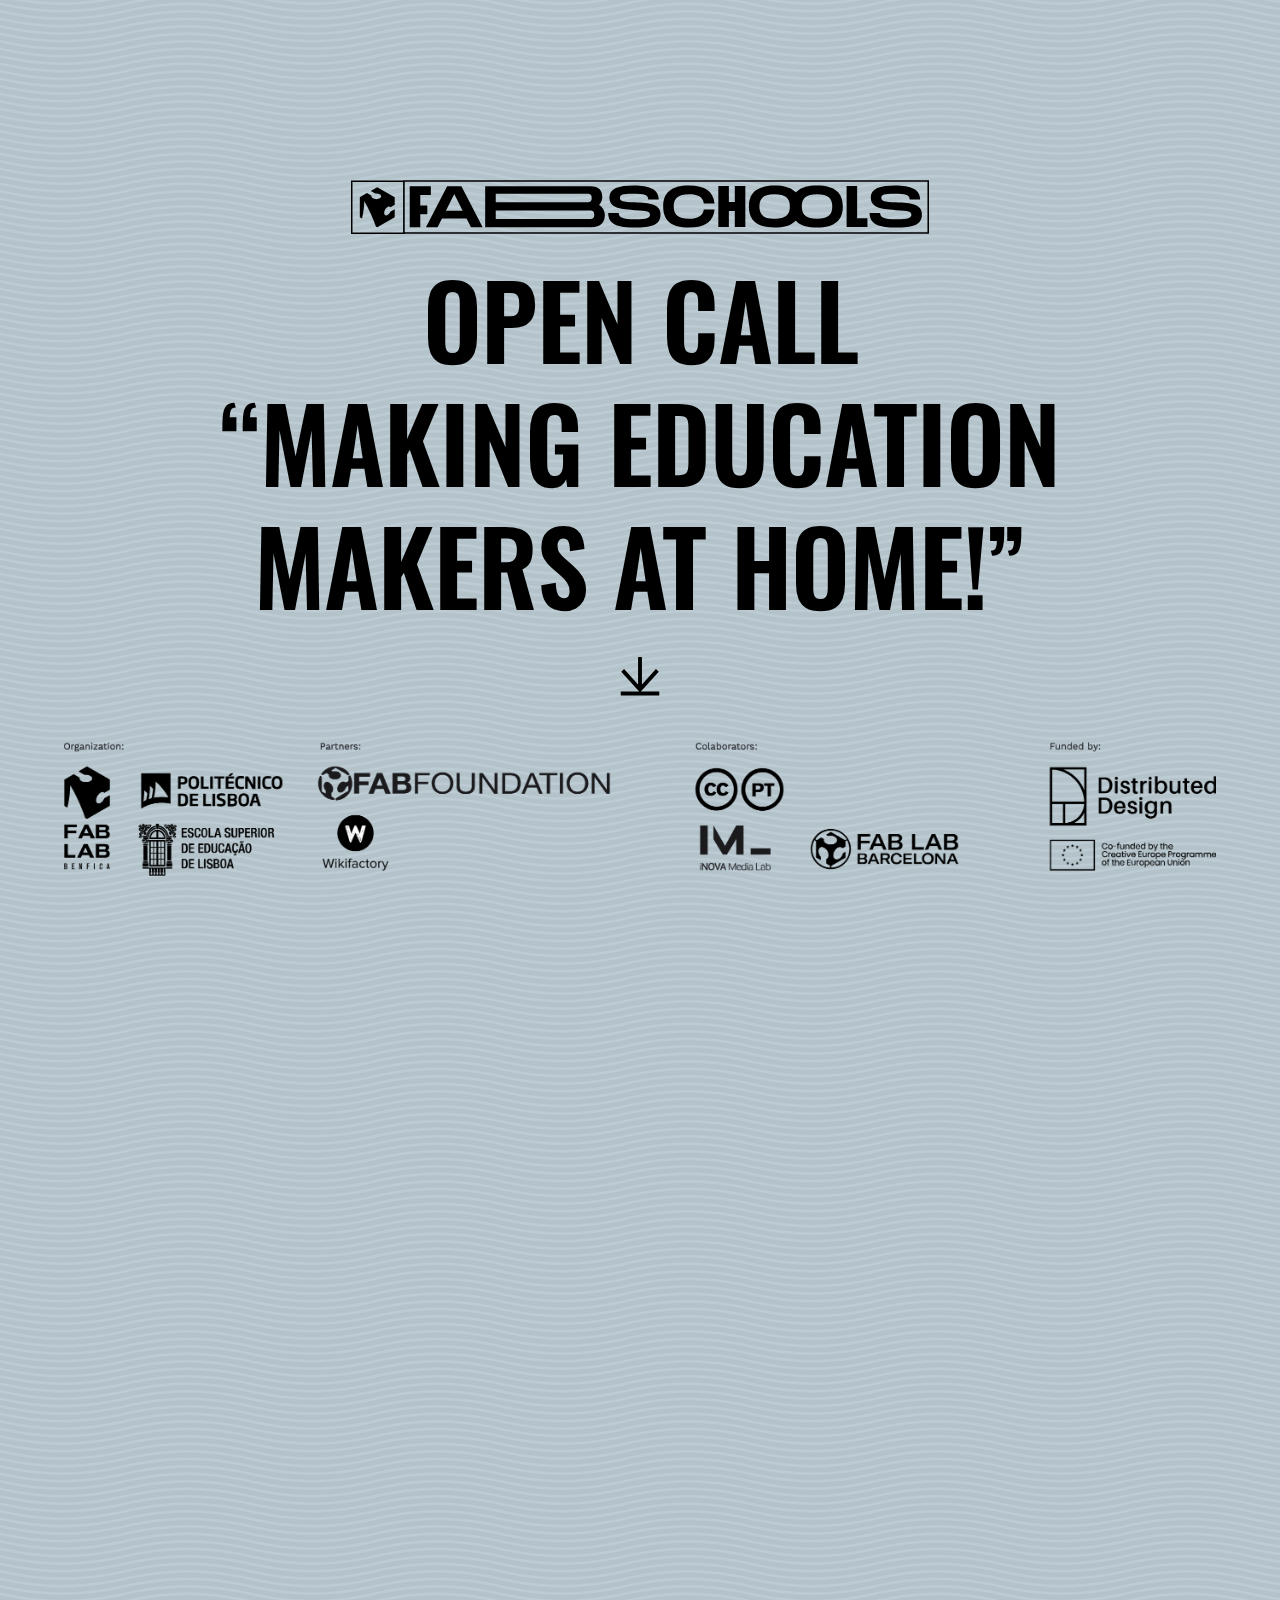
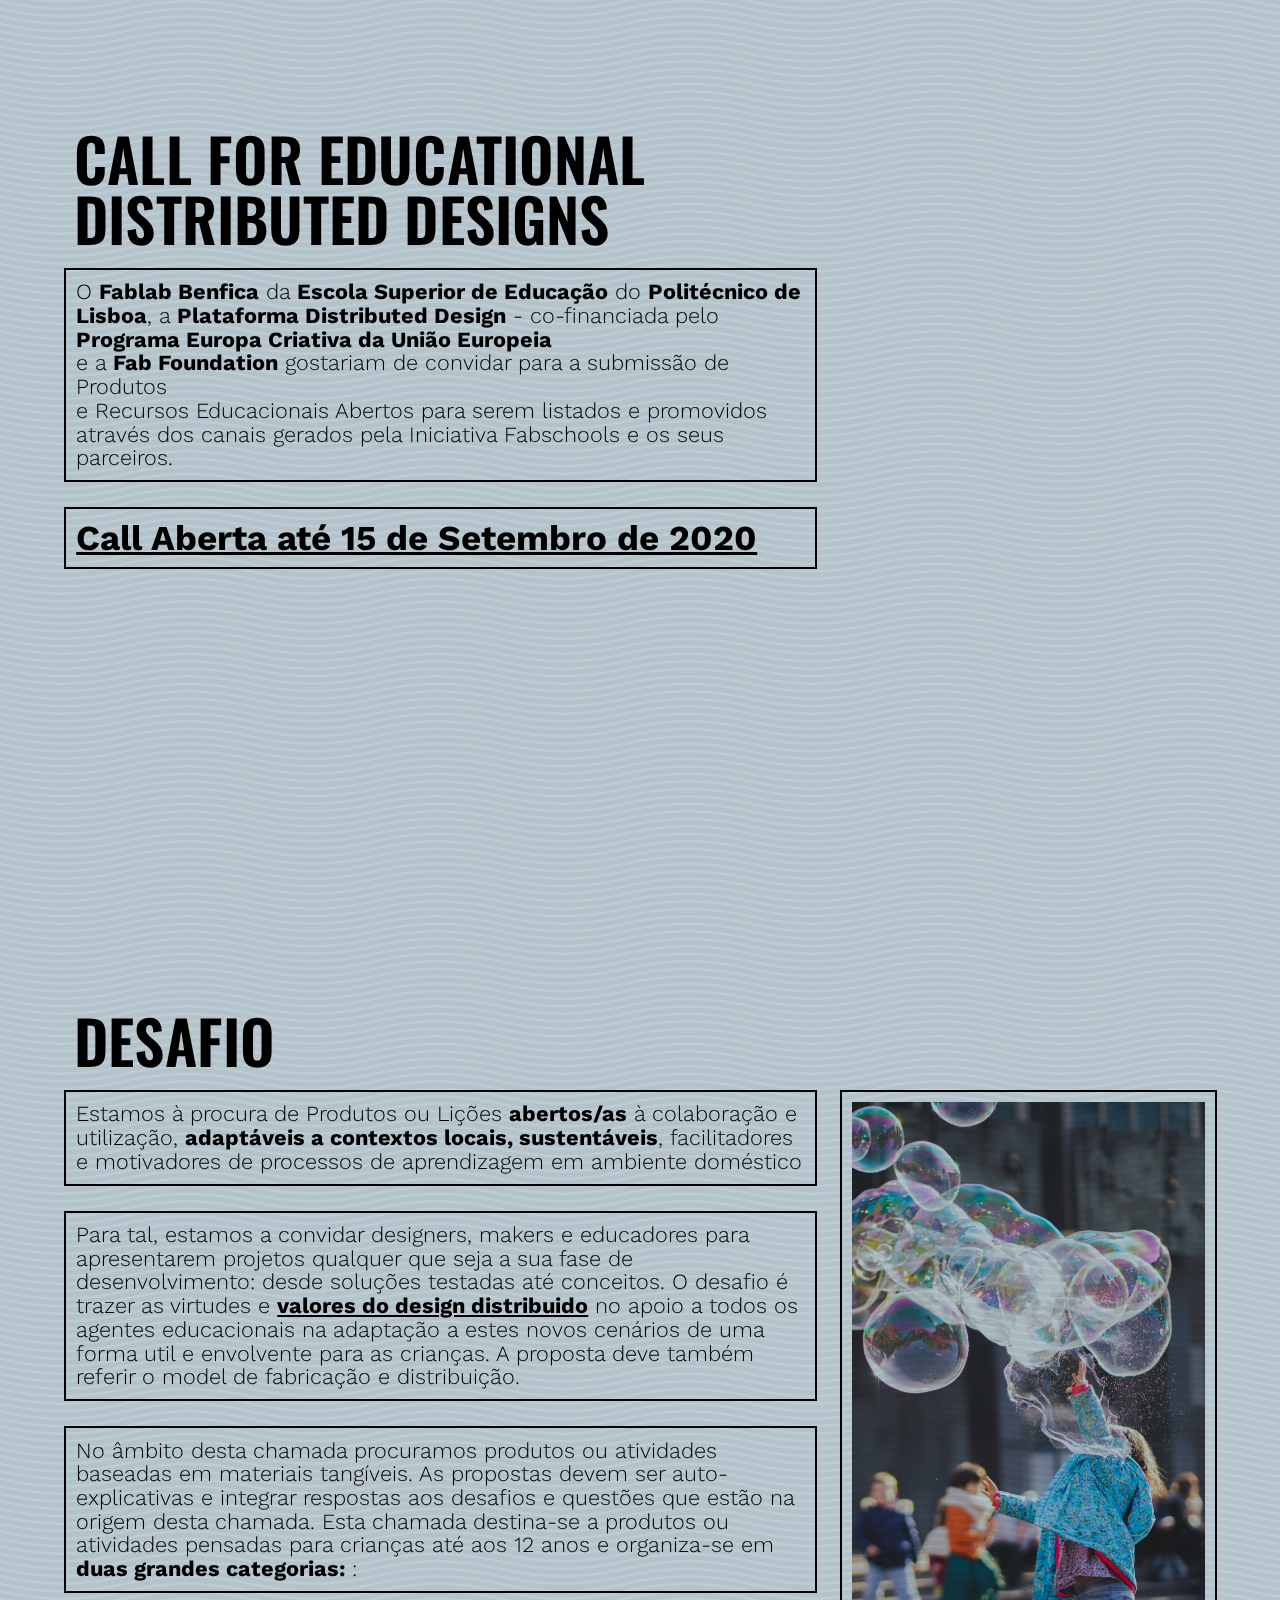
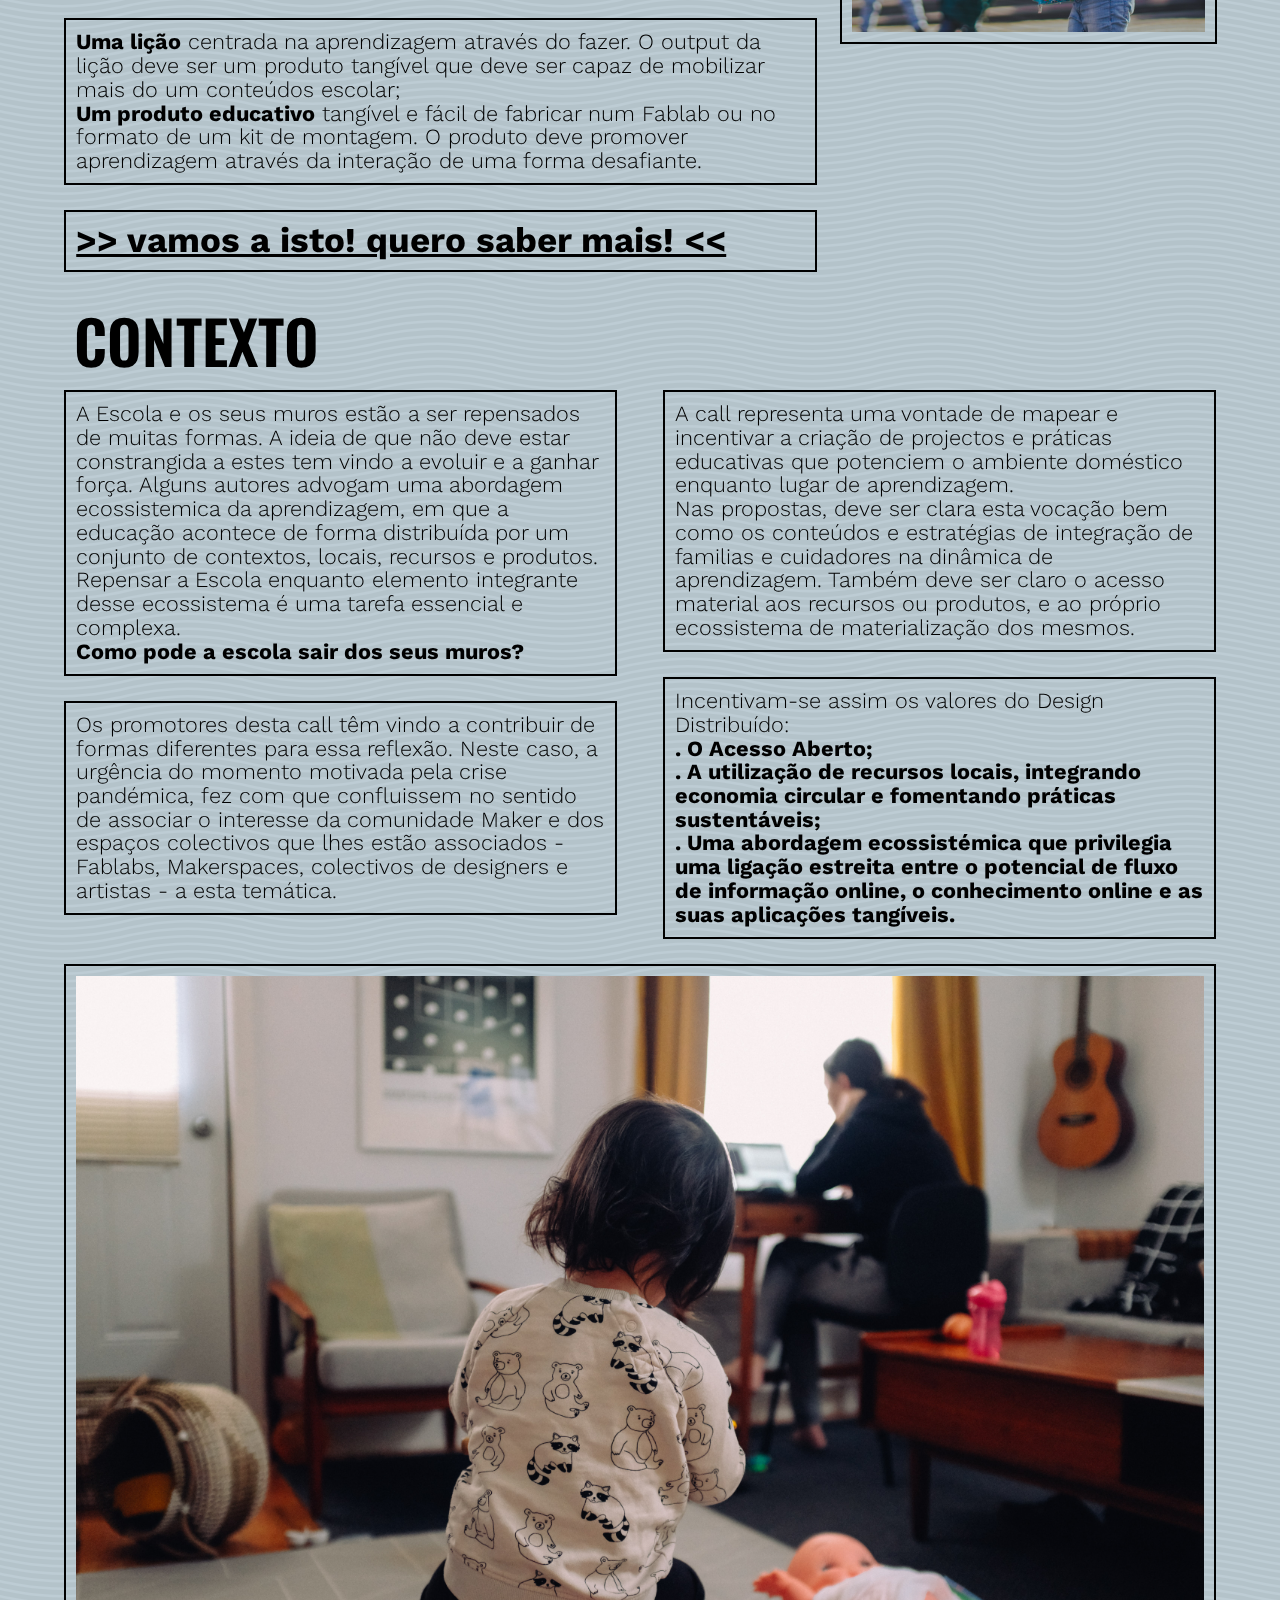
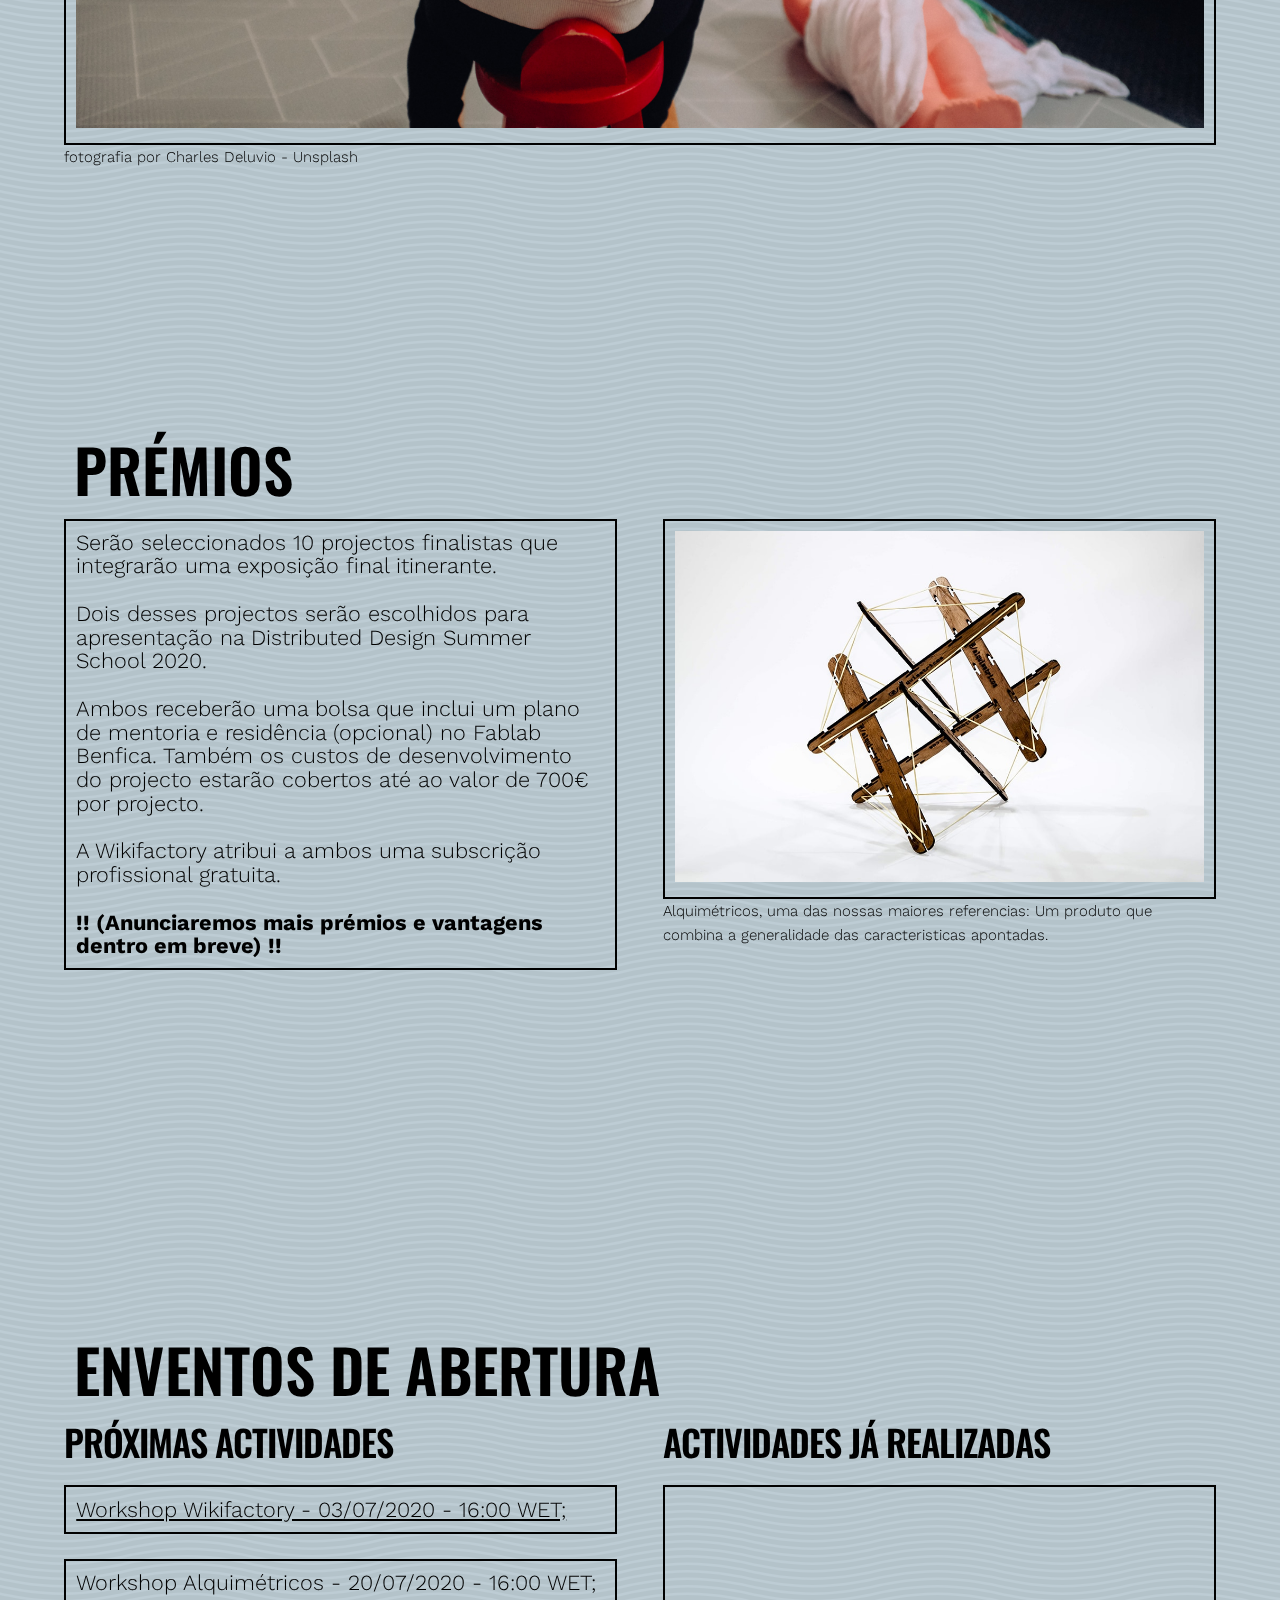
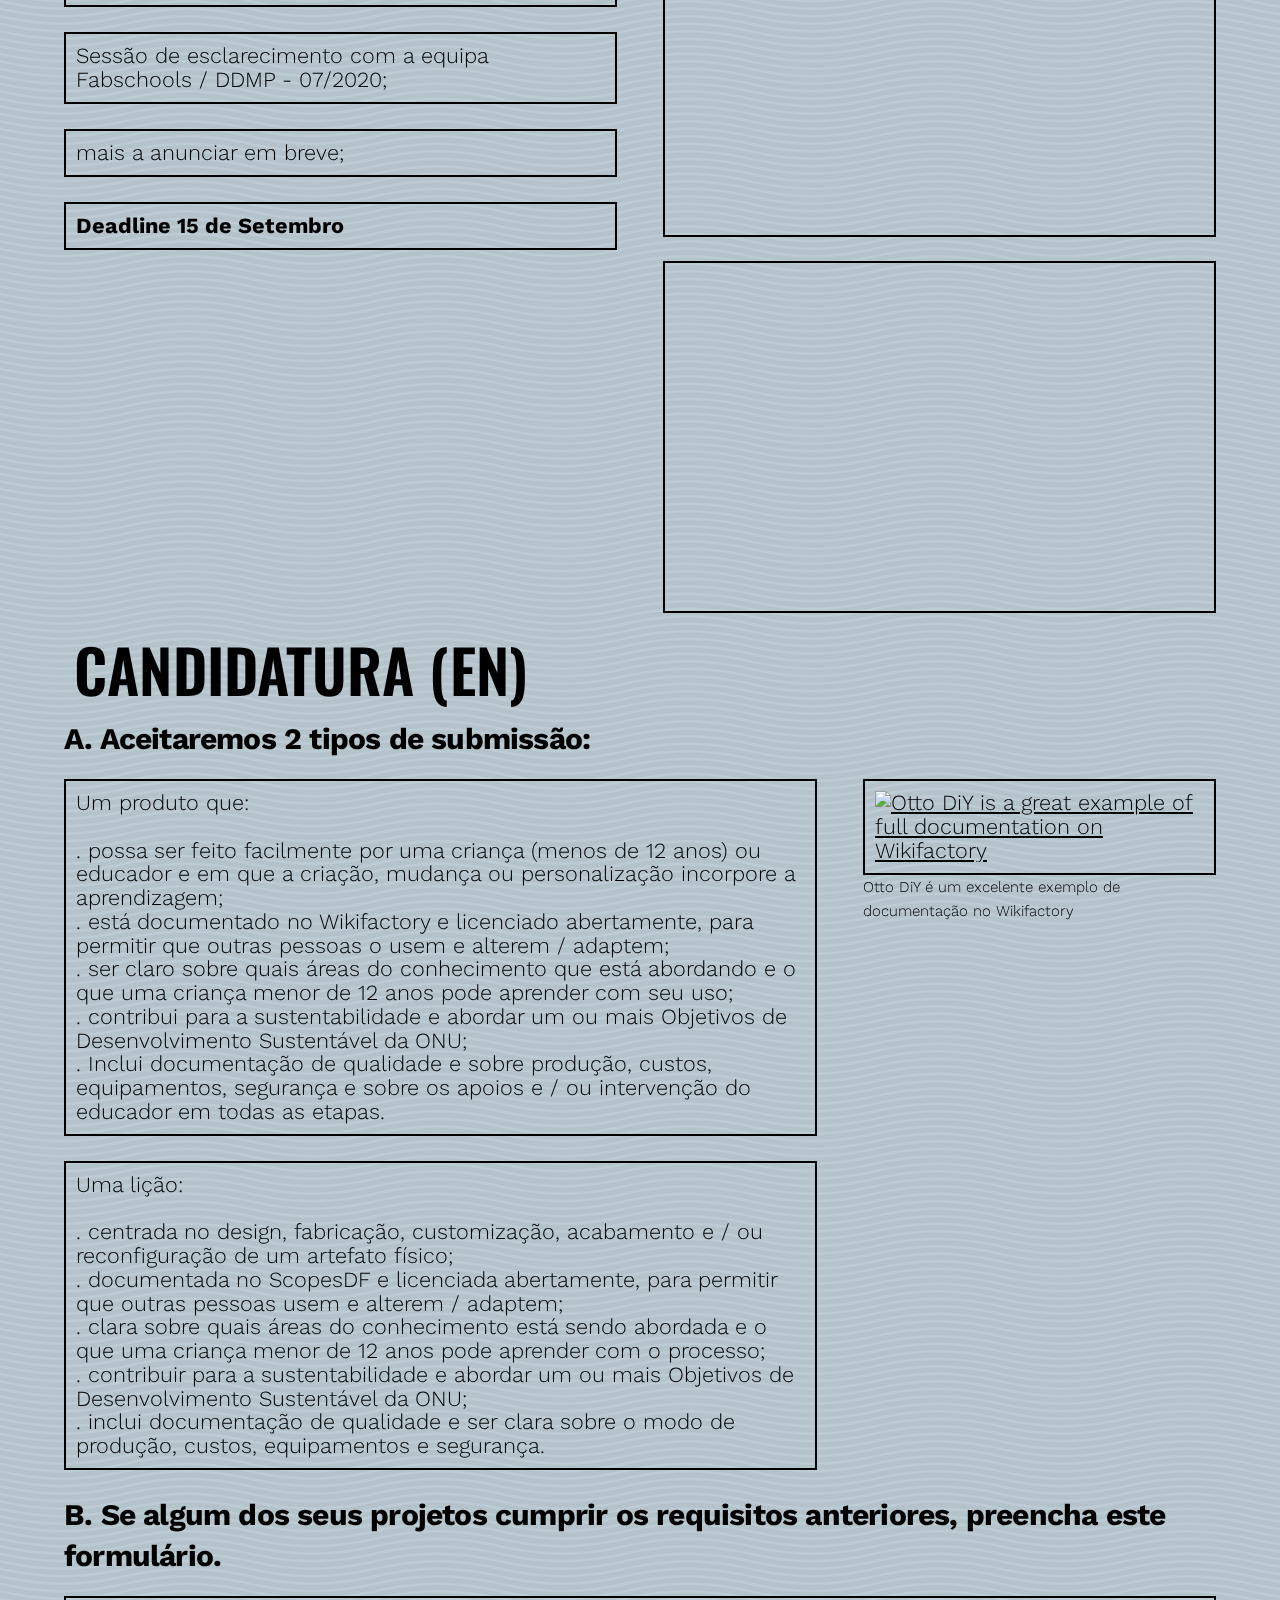
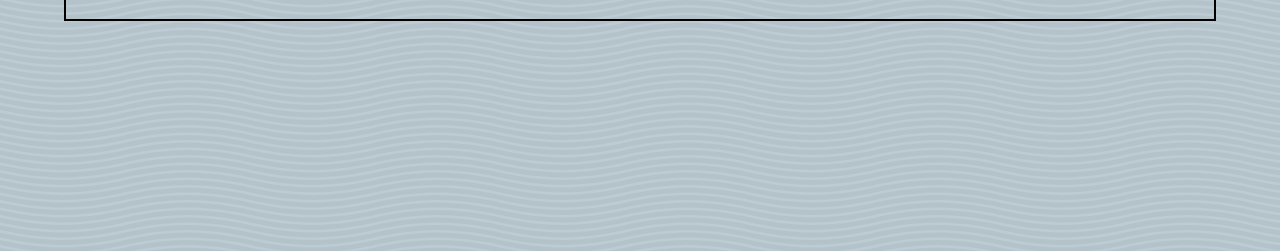
==== indexPT.html @ 88195ad9 "tuga form" ====
<!DOCTYPE html>
<html lang="en">
<head>

  <!-- Basic Page Needs
  –––––––––––––––––––––––––––––––––––––––––––––––––– -->
  <meta charset="utf-8">
  <title>OPEN CALL !Making Education makers at Home!</title>
  <meta name="description" content="">
  <meta name="author" content="">

  <!-- Mobile Specific Metas
  –––––––––––––––––––––––––––––––––––––––––––––––––– -->
  <meta name="viewport" content="width=device-width, initial-scale=1">

  <!-- FONT
  –––––––––––––––––––––––––––––––––––––––––––––––––– -->
  <link href="https://fonts.googleapis.com/css2?family=Oswald:wght@600&family=Work+Sans:wght@300;700&display=swap" rel="stylesheet">

  <!-- CSS
  –––––––––––––––––––––––––––––––––––––––––––––––––– -->
  <link rel="stylesheet" href="css/normalize.css">
  <link rel="stylesheet" href="css/skeleton.css">
  <link rel="stylesheet" href="css/github-prettify-theme.css">
  <link href="https://cdnjs.cloudflare.com/ajax/libs/prettify/r298/prettify.css" type="text/css">
  <link rel="stylesheet" href="css/custom.css">

  <!-- Scripts
  –––––––––––––––––––––––––––––––––––––––––––––––––– -->
  <script src="https://code.jquery.com/jquery-2.2.4.min.js" integrity="sha256-BbhdlvQf/xTY9gja0Dq3HiwQF8LaCRTXxZKRutelT44=" crossorigin="anonymous"></script>
  <script src="https://code.jquery.com/jquery-3.4.1.min.js"
          integrity="sha384-vk5WoKIaW/vJyUAd9n/wmopsmNhiy+L2Z+SBxGYnUkunIxVxAv/UtMOhba/xskxh"
          crossorigin="anonymous"></script>
  <script src="https://cdnjs.cloudflare.com/ajax/libs/jquery.form/4.3.0/jquery.form.min.js" integrity="sha384-qlmct0AOBiA2VPZkMY3+2WqkHtIQ9lSdAsAn5RUJD/3vA5MKDgSGcdmIv4ycVxyn" crossorigin="anonymous"></script>

  <script src="https://cdnjs.cloudflare.com/ajax/libs/prettify/r298/run_prettify.js" type="text/javascript"></script>
  <script src="js/site.js"></script>
  <!-- Load the Paper.js library -->
  <script type="text/javascript" src="js/paper-full.js"></script>
  <!-- Load external PaperScript and associate it with myCanvas -->
  <script type="text/paperscript" src="js/foot.js" canvas="canvas"></script>


  <!-- Open Graph / Facebook and Twitter
–––––––––––––––––––––––––––––––––––––––––––––––––– -->
  <meta property="og:url"                content="https://fabschools.pt/" />
  <meta property="og:type"               content="Fabschools Open Call" />
  <meta property="og:title"              content="Making Education Makers at Home" />
  <meta property="og:description"        content="The School is trying to look beyond its walls in many ways. Stepping outside that frontier is a matter of study and experiences by many. Some authors recommend an ecosystemic approach by advocating distributed learning amongst diverse contexts, places, resources and products. To place the School in that ecosystem is an essential and complex reflection. How can we design the School beyond its walls? " />
  <meta property="og:image"              content="https://fabschools.pt/images/og.png" />


  <meta name="twitter:site" content="https://fabschools.pt/" />
  <meta name="twitter:title" content="Making Education Makers at Home" />
  <meta name="twitter:description" content="The School is trying to look beyond its walls in many ways. Stepping outside that frontier is a matter of study and experiences by many. Some authors recommend an ecosystemic approach by advocating distributed learning amongst diverse contexts, places, resources and products. To place the School in that ecosystem is an essential and complex reflection. How can we design the School beyond its walls? " />
  <meta name="twitter:image" content="https://fabschools.pt/images/ogt.png" />






  <!-- Favicon
  –––––––––––––––––––––––––––––––––––––––––––––––––– -->
  <link rel="icon" type="image/png" href="images/favicon.png">

</head>
<body>

  <!-- Primary Page Layout
  –––––––––––––––––––––––––––––––––––––––––––––––––– -->

  <div class="container" >

    <section class="header" id="top" >

      <img
              src="images/logo.svg"
              alt="fabschools logo"
              class="logotipo"
      />

      <h1 class="topsy" >Open Call <br>
        “Making Education Makers at Home!”  </h1>
      <a href="#hero">
        <img
              src="images/hammer.svg"
              alt="fabschools logo"
              class="gogo" />
      </a>


    </section>




    <nav class="navbar">
      <div class="container">
        <a class="SmoothmyTop">
          <img
                src="images/logo.svg"
                alt="fabschools logo"
                class="navbar-logozito" />
        </a>


        <ul class="navbar-list" style="margin-top:5px;">
          <li class="navbar-item"><a class="navbar-link" href="#challenge">Desafio</a></li>
          <li class="navbar-item navbar-link">|</li>
          <li class="navbar-item"><a class="navbar-link" href="#prizes">Prémios</a></li>
          <li class="navbar-item navbar-link">|</li>
          <li class="navbar-item"><a class="navbar-link" href="#calendar">Calendário</a></li>
          <li class="navbar-item navbar-link">|</li>
          <li class="navbar-item"><a class="navbar-link" href="#submit">Candidatura</a></li>
          <li class="navbar-item navbar-link">|</li>
          <li class="navbar-item"><a class="navbar-link" href="mailto:fablabbenfica@eselx.ipl.pt">Contacto</a></li>
          <li class="navbar-item navbar-link">|</li>
          <li class="navbar-item"><a class="navbar-link" href="./index.html">EN</a></li>
        </ul>
      </div>
    </nav>






    <section id="hero" style="height: 100vh;">
      <div class="row" style="margin-top: 40vh">
        <div class="eight columns">
          <h3 class="title" style="padding-top: 32vh">Call for Educational Distributed Designs</h3>
          <p class="boxed">
            O <strong>Fablab Benfica</strong> da <strong>Escola Superior de Educação</strong> do <strong>Politécnico de Lisboa</strong>, a <strong>Plataforma Distributed Design</strong> - co-financiada pelo <strong>Programa Europa Criativa da União Europeia</strong>
            <br>e a <strong>Fab Foundation</strong> gostariam de convidar para a submissão de Produtos <br>e Recursos Educacionais Abertos para serem listados e promovidos através dos canais gerados pela Iniciativa Fabschools e os seus parceiros.

          </p>
          <p class="boxed" style="font-size: 3.5rem; line-height: 3.7rem;">
            <a href="#challenge"><strong>Call Aberta até 15 de Setembro de 2020</strong></a>
          </h4>
        </div>
      </div>
    </section>




    <section id="challenge" style="height: 100vh;" >
      <div class="row">
        <h3 class="title" style="padding-top: 30vh">Desafio</h3>
      </div>
      <div class="row">
        <div class="eight columns">
          <p class="boxed">
            Estamos à procura de Produtos ou Lições <strong>abertos/as</strong> à colaboração e utilização, <strong>adaptáveis a contextos locais, sustentáveis</strong>, facilitadores e motivadores de processos de aprendizagem em ambiente doméstico
          </p>
          <p class="boxed">
            Para tal, estamos a convidar designers, makers e educadores para apresentarem projetos qualquer que seja a sua fase de desenvolvimento: desde soluções testadas até conceitos.
            O desafio é trazer as virtudes e <strong><a href="https://distributeddesign.eu/about/" target="_blank">valores do design distribuido</a></strong> no apoio a todos os agentes educacionais na adaptação a estes novos cenários de uma forma util e envolvente para as crianças. A proposta deve também referir o model de fabricação e distribuição.
          </p>
          <p class="boxed"> No âmbito desta chamada procuramos produtos ou atividades baseadas em materiais tangíveis. As propostas devem ser auto-explicativas e integrar respostas aos desafios e questões que estão na origem desta chamada.
            Esta chamada destina-se a produtos ou atividades pensadas para crianças até aos 12 anos e organiza-se em <strong>duas grandes categorias:
            </strong>:</p>
          <p class="boxed">
            <strong>Uma lição</strong> centrada na aprendizagem através do fazer. O output da lição deve ser um produto tangível que deve ser capaz de mobilizar mais do um conteúdos escolar;<br>
            <strong>Um produto educativo</strong> tangível e fácil de fabricar num Fablab ou no formato de um kit de montagem. O produto deve promover aprendizagem através da interação de uma forma desafiante. </p>
          <p class="boxed" style="font-size: 3.5rem; line-height: 3.7rem;">
            <a href="#challenge2"><strong>>> vamos a isto! quero saber mais! <<</strong></a>
          </p>

        </div>
        <div class="four columns">
          <img class="image_boxed" src="images/portrait.jpg" width="100%" />
        </div>
      </div>
    </section>

    <section id="challenge2" >


      <div class="row">
        <h3 class="title" style="padding-top: 30vh">Contexto</h3>
      </div>
      <div class="row">
        <div class="one-half column">
          <p class="boxed">A Escola e os seus muros estão a ser repensados de muitas formas. A ideia de que não deve estar constrangida a estes tem vindo a evoluir e a ganhar força. Alguns autores advogam uma abordagem ecossistemica da aprendizagem, em que a educação acontece de forma distribuída por um conjunto de contextos, locais, recursos e produtos. Repensar a  Escola enquanto elemento integrante desse ecossistema é uma tarefa essencial e complexa.
            <br><strong>Como pode a escola sair dos seus muros?</strong></p>

          <p class="boxed">Os promotores desta call têm vindo a contribuir de formas diferentes para essa reflexão.
            Neste caso, a urgência do momento motivada pela crise pandémica, fez com que confluissem no sentido de associar o interesse da comunidade Maker e dos espaços colectivos que lhes estão associados - Fablabs, Makerspaces, colectivos de designers e artistas - a esta temática.
          </p>
        </div>
        <div class="one-half column">
          <p class="boxed">A call representa uma vontade de mapear e incentivar a criação de projectos e práticas educativas que potenciem o ambiente doméstico enquanto lugar de aprendizagem.
          <br>
            Nas propostas, deve ser clara esta vocação bem como os conteúdos e estratégias de integração de familias e cuidadores na dinâmica de aprendizagem.
            Também deve ser claro o acesso material aos recursos ou produtos, e ao próprio ecossistema de materialização dos mesmos.
          </p>
          <p class="boxed">
            Incentivam-se assim os valores do Design Distribuído:  <br>
            <strong>. O Acesso Aberto;</strong><br>
            <strong>. A utilização de recursos locais, integrando economia circular e fomentando práticas sustentáveis;</strong><br>
            <strong>. Uma abordagem ecossistémica que privilegia uma ligação estreita entre o potencial de fluxo de informação online, o conhecimento online e as suas aplicações tangíveis.</strong>
          </p>

        </div>
      </div>
      <div class="row">
        <div class="boxed" >
          <img width="100%" src="images/quarantine.jpg" alt="Joy" />
        </div>
        <caption>fotografia por Charles Deluvio - Unsplash</caption>
      </div>
    </section>

    <section id="prizes" style="height: 100vh;" >
      <div class="row" >
        <h3 class="title" style="padding-top: 30vh" >Prémios</h3>
      </div>
      <div class="row" >
        <div class="one-half column" >
          <p class="boxed">
            Serão seleccionados 10 projectos finalistas que integrarão uma exposição final itinerante. <br><br>
            Dois desses projectos serão escolhidos para apresentação na Distributed Design Summer School 2020.<br><br>
            Ambos receberão uma bolsa que inclui um plano de mentoria e residência (opcional) no Fablab Benfica. Também os custos de desenvolvimento do projecto estarão cobertos até ao valor de 700€ por projecto.</strong><br><br>
            A Wikifactory atribui a ambos uma subscrição profissional gratuita. <br><br>
            <strong>!! (Anunciaremos mais prémios e vantagens dentro em breve) !!</strong>
          </p>
        </div>
        <div class="one-half column" >
          <div class="boxed" >
            <a href="https://en.goteo.org/project/toys-for-quarantine" target="_blank"> <img width="100%" src="images/alquimetricos1.jpg" alt="Alquimetricos Toys" /></a>
          </div>
          <caption>Alquimétricos, uma das nossas maiores referencias: Um produto que combina a generalidade das caracteristicas apontadas.</caption>
        </div>
      </div>
    </section>



      <section id="calendar" style="height: 100vh;" >
        <div class="row">
          <h3 class="title" style="padding-top: 30vh">Enventos de Abertura</h3>
        </div>
        <div class="row">
          <div class="one-half column" >
            <h3>PRÓXIMAS ACTIVIDADES</h3>
            <a href="https://www.eventbrite.com/e/bilhetes-wikifactory-workshop-fabschools-112009575656?aff=ebdssbeac" target="_blank"> <p class="boxed">Workshop Wikifactory - 03/07/2020 - 16:00 WET;</p></a>
            <p class="boxed">Workshop Alquimétricos - 20/07/2020 - 16:00 WET;</p>
            <p class="boxed">Sessão de esclarecimento com a equipa Fabschools / DDMP - 07/2020;</p>
            <p class="boxed">mais a anunciar em breve;</p>
            <p class="boxed"><strong>Deadline 15 de Setembro</strong></p>
          </div>
          <div class="one-half column" >

            <h3>ACTIVIDADES JÁ REALIZADAS</h3>
            <div class="boxed">
              <div class="video-container">
                <iframe width="560" height="315" src="https://www.youtube.com/embed/HqaHqQHBg5I?controls=0" frameborder="0" allow="accelerometer; autoplay; encrypted-media; gyroscope; picture-in-picture" allowfullscreen></iframe>
              </div>
            </div>
            <br>
            <div class="boxed">
              <div class="video-container">
                <iframe width="560" height="315" src="https://www.youtube.com/embed/VP8zcjxXyL0?controls=0" frameborder="0" allow="accelerometer; autoplay; encrypted-media; gyroscope; picture-in-picture" allowfullscreen></iframe>
              </div>
            </div>
          </div>
      </section>


    <section id="submit"  >
      <div class="row">
        <h3 class="title" style="padding-top: 30vh">Candidatura (EN)</h3>
        <h4><strong>A. Aceitaremos 2 tipos de submissão:</strong></h4>
      </div>
      <div class="row">
        <div class="two-thirds column">
          <p class="boxed">Um produto que:<br><br>
            . possa ser feito facilmente por uma criança (menos de 12 anos) ou educador e em que a criação, mudança ou personalização incorpore a aprendizagem;<br>
            . está documentado no Wikifactory e licenciado abertamente, para permitir que outras pessoas o usem e alterem / adaptem;<br>
            . ser claro sobre quais áreas do conhecimento que está abordando e o que uma criança menor de 12 anos pode aprender com seu uso;<br>
            . contribui para a sustentabilidade e abordar um ou mais Objetivos de Desenvolvimento Sustentável da ONU;<br>
            . Inclui documentação de qualidade e sobre produção, custos, equipamentos, segurança e sobre os apoios  e / ou intervenção do educador em todas as etapas.

          </p>
          <p class="boxed">
            Uma lição:<br><br>
            . centrada no design, fabricação, customização, acabamento e / ou reconfiguração de um artefato físico;<br>
            . documentada no ScopesDF e licenciada abertamente, para permitir que outras pessoas usem e alterem / adaptem;<br>
            . clara sobre quais áreas do conhecimento está sendo abordada e o que uma criança menor de 12 anos pode aprender com o processo;<br>
            . contribuir para a sustentabilidade e abordar um ou mais Objetivos de Desenvolvimento Sustentável da ONU;<br>
            . inclui documentação de qualidade e ser clara sobre o modo de produção, custos, equipamentos e segurança.
          </p>
        </div>
        <div class="one-third column">
          <div class="boxed">
            <a href="https://wikifactory.com/+OttoDIY/otto-diy" target="_blank"> <img width="100%" src="https://s3.eu-central-1.amazonaws.com/wikifactory-prod.uploads/655/ottodiyofficialtobotbuilderkit.jpg" alt="Otto DiY is a great example of full documentation on Wikifactory" /></a>
          </div>
          <caption>Otto DiY é um excelente exemplo de documentação no Wikifactory</caption>
        </div>
      </div>
      <div class="row" style="margin-bottom: 20%">
        <h4><strong>B. Se algum dos seus projetos cumprir os requisitos anteriores, preencha este formulário. </strong></h4>
        <div id=typeform" class="boxed"></div>
        </div>
      </div>
    </section>




  </div>

  <footer class="footer">

    <img class="sectionFooterDecor" src="images/footer.png" />

  </footer>


    <!-- Google Analytics -->
  <script type="text/javascript">

    var _gaq = _gaq || [];
    _gaq.push(['_setAccount', 'UA-171417175-1']);
    _gaq.push(['_trackPageview']);

    (function() {
      var ga = document.createElement('script'); ga.type = 'text/javascript'; ga.async = true;
      ga.src = ('https:' == document.location.protocol ? 'https://ssl' : 'http://www') + '.google-analytics.com/ga.js';
      var s = document.getElementsByTagName('script')[0]; s.parentNode.insertBefore(ga, s);
    })();

  </script>






<!-- End Document
  –––––––––––––––––––––––––––––––––––––––––––––––––– -->
</body>
</html>
---- css/skeleton.css ----
/*
* Skeleton V2.0.4
* Copyright 2014, Dave Gamache
* www.getskeleton.com
* Free to use under the MIT license.
* http://www.opensource.org/licenses/mit-license.php
* 12/29/2014
*/


/* Table of contents
––––––––––––––––––––––––––––––––––––––––––––––––––
- Grid
- Base Styles
- Typography
- Links
- Buttons
- Forms
- Lists
- Code
- Tables
- Spacing
- Utilities
- Clearing
- Media Queries
*/


/* Grid
–––––––––––––––––––––––––––––––––––––––––––––––––– */
.container {
  position: relative;
  width: 100%;
  max-width: 960px;
  margin: 0 auto;
  padding: 0 20px;
  box-sizing: border-box; }
.column,
.columns {
  width: 100%;
  float: left;
  box-sizing: border-box; }

/* For devices larger than 400px */
@media (min-width: 400px) {
  .container {
    width: 85%;
    padding: 0; }
}

/* For devices larger than 550px */
@media (min-width: 550px) {
  .container {
    width: 90%; }
  .column,
  .columns {
    margin-left: 4%; }
  .column:first-child,
  .columns:first-child {
    margin-left: 0; }

  .one.column,
  .one.columns                    { width: 4.66666666667%; }
  .two.columns                    { width: 13.3333333333%; }
  .three.columns                  { width: 22%;            }
  .four.columns                   { width: 30.6666666667%; }
  .five.columns                   { width: 39.3333333333%; }
  .six.columns                    { width: 48%;            }
  .seven.columns                  { width: 56.6666666667%; }
  .eight.columns                  { width: 65.3333333333%; }
  .nine.columns                   { width: 74.0%;          }
  .ten.columns                    { width: 82.6666666667%; }
  .eleven.columns                 { width: 91.3333333333%; }
  .twelve.columns                 { width: 100%; margin-left: 0; }

  .one-third.column               { width: 30.6666666667%; }
  .two-thirds.column              { width: 65.3333333333%; }

  .one-half.column                { width: 48%; }

  /* Offsets */
  .offset-by-one.column,
  .offset-by-one.columns          { margin-left: 8.66666666667%; }
  .offset-by-two.column,
  .offset-by-two.columns          { margin-left: 17.3333333333%; }
  .offset-by-three.column,
  .offset-by-three.columns        { margin-left: 26%;            }
  .offset-by-four.column,
  .offset-by-four.columns         { margin-left: 34.6666666667%; }
  .offset-by-five.column,
  .offset-by-five.columns         { margin-left: 43.3333333333%; }
  .offset-by-six.column,
  .offset-by-six.columns          { margin-left: 52%;            }
  .offset-by-seven.column,
  .offset-by-seven.columns        { margin-left: 60.6666666667%; }
  .offset-by-eight.column,
  .offset-by-eight.columns        { margin-left: 69.3333333333%; }
  .offset-by-nine.column,
  .offset-by-nine.columns         { margin-left: 78.0%;          }
  .offset-by-ten.column,
  .offset-by-ten.columns          { margin-left: 86.6666666667%; }
  .offset-by-eleven.column,
  .offset-by-eleven.columns       { margin-left: 95.3333333333%; }

  .offset-by-one-third.column,
  .offset-by-one-third.columns    { margin-left: 34.6666666667%; }
  .offset-by-two-thirds.column,
  .offset-by-two-thirds.columns   { margin-left: 69.3333333333%; }

  .offset-by-one-half.column,
  .offset-by-one-half.columns     { margin-left: 52%; }

}


/* Base Styles
–––––––––––––––––––––––––––––––––––––––––––––––––– */
/* NOTE
html is set to 62.5% so that all the REM measurements throughout Skeleton
are based on 10px sizing. So basically 1.5rem = 15px :) */
html {
  font-size: 62.5%; }
body {
  font-size: 1.5em; /* currently ems cause chrome bug misinterpreting rems on body element */
  line-height: 1.6;
  font-weight: 400;
  font-family: "Raleway", "HelveticaNeue", "Helvetica Neue", Helvetica, Arial, sans-serif;
  color: #222; }


/* Typography
–––––––––––––––––––––––––––––––––––––––––––––––––– */
h1, h2, h3, h4, h5, h6 {
  margin-top: 0;
  margin-bottom: 2rem;
  font-weight: 300; }
h1 { font-size: 4.0rem; line-height: 1.2;  letter-spacing: -.1rem;}
h2 { font-size: 3.6rem; line-height: 1.25; letter-spacing: -.1rem; }
h3 { font-size: 3.0rem; line-height: 1.3;  letter-spacing: -.1rem; }
h4 { font-size: 2.4rem; line-height: 1.35; letter-spacing: -.08rem; }
h5 { font-size: 1.8rem; line-height: 1.5;  letter-spacing: -.05rem; }
h6 { font-size: 1.5rem; line-height: 1.6;  letter-spacing: 0; }

/* Larger than phablet */
@media (min-width: 550px) {
  h1 { font-size: 5.0rem; }
  h2 { font-size: 4.2rem; }
  h3 { font-size: 3.6rem; }
  h4 { font-size: 3.0rem; }
  h5 { font-size: 2.4rem; }
  h6 { font-size: 1.5rem; }
}

p {
  margin-top: 0; }


/* Links
–––––––––––––––––––––––––––––––––––––––––––––––––– */
a {
  color: #1EAEDB; }
a:hover {
  color: #0FA0CE; }


/* Buttons
–––––––––––––––––––––––––––––––––––––––––––––––––– */
.button,
button,
input[type="submit"],
input[type="reset"],
input[type="button"] {
  display: inline-block;
  height: 38px;
  padding: 0 30px;
  color: #555;
  text-align: center;
  font-size: 11px;
  font-weight: 600;
  line-height: 38px;
  letter-spacing: .1rem;
  text-transform: uppercase;
  text-decoration: none;
  white-space: nowrap;
  background-color: transparent;
  border-radius: 4px;
  border: 1px solid #bbb;
  cursor: pointer;
  box-sizing: border-box; }
.button:hover,
button:hover,
input[type="submit"]:hover,
input[type="reset"]:hover,
input[type="button"]:hover,
.button:focus,
button:focus,
input[type="submit"]:focus,
input[type="reset"]:focus,
input[type="button"]:focus {
  color: #333;
  border-color: #888;
  outline: 0; }
.button.button-primary,
button.button-primary,
input[type="submit"].button-primary,
input[type="reset"].button-primary,
input[type="button"].button-primary {
  color: #FFF;
  background-color: #33C3F0;
  border-color: #33C3F0; }
.button.button-primary:hover,
button.button-primary:hover,
input[type="submit"].button-primary:hover,
input[type="reset"].button-primary:hover,
input[type="button"].button-primary:hover,
.button.button-primary:focus,
button.button-primary:focus,
input[type="submit"].button-primary:focus,
input[type="reset"].button-primary:focus,
input[type="button"].button-primary:focus {
  color: #FFF;
  background-color: #1EAEDB;
  border-color: #1EAEDB; }


/* Forms
–––––––––––––––––––––––––––––––––––––––––––––––––– */
input[type="email"],
input[type="number"],
input[type="search"],
input[type="text"],
input[type="tel"],
input[type="url"],
input[type="password"],
textarea,
select {
  height: 38px;
  padding: 6px 10px; /* The 6px vertically centers text on FF, ignored by Webkit */
  background-color: #fff;
  border: 1px solid #D1D1D1;
  border-radius: 4px;
  box-shadow: none;
  box-sizing: border-box; }
/* Removes awkward default styles on some inputs for iOS */
input[type="email"],
input[type="number"],
input[type="search"],
input[type="text"],
input[type="tel"],
input[type="url"],
input[type="password"],
textarea {
  -webkit-appearance: none;
     -moz-appearance: none;
          appearance: none; }
textarea {
  min-height: 65px;
  padding-top: 6px;
  padding-bottom: 6px; }
input[type="email"]:focus,
input[type="number"]:focus,
input[type="search"]:focus,
input[type="text"]:focus,
input[type="tel"]:focus,
input[type="url"]:focus,
input[type="password"]:focus,
textarea:focus,
select:focus {
  border: 1px solid #33C3F0;
  outline: 0; }
label,
legend {
  display: block;
  margin-bottom: .5rem;
  font-weight: 600; }
fieldset {
  padding: 0;
  border-width: 0; }
input[type="checkbox"],
input[type="radio"] {
  display: inline; }
label > .label-body {
  display: inline-block;
  margin-left: .5rem;
  font-weight: normal; }


/* Lists
–––––––––––––––––––––––––––––––––––––––––––––––––– */
ul {
  list-style: circle inside; }
ol {
  list-style: decimal inside; }
ol, ul {
  padding-left: 0;
  margin-top: 0; }
ul ul,
ul ol,
ol ol,
ol ul {
  margin: 1.5rem 0 1.5rem 3rem;
  font-size: 90%; }
li {
  margin-bottom: 1rem; }


/* Code
–––––––––––––––––––––––––––––––––––––––––––––––––– */
code {
  padding: .2rem .5rem;
  margin: 0 .2rem;
  font-size: 90%;
  white-space: nowrap;
  background: #F1F1F1;
  border: 1px solid #E1E1E1;
  border-radius: 4px; }
pre > code {
  display: block;
  padding: 1rem 1.5rem;
  white-space: pre; }


/* Tables
–––––––––––––––––––––––––––––––––––––––––––––––––– */
th,
td {
  padding: 12px 15px;
  text-align: left;
  border-bottom: 1px solid #E1E1E1; }
th:first-child,
td:first-child {
  padding-left: 0; }
th:last-child,
td:last-child {
  padding-right: 0; }


/* Spacing
–––––––––––––––––––––––––––––––––––––––––––––––––– */
button,
.button {
  margin-bottom: 1rem; }
input,
textarea,
select,
fieldset {
  margin-bottom: 1.5rem; }
pre,
blockquote,
dl,
figure,
table,
p,
ul,
ol,
form {
  margin-bottom: 2.5rem; }


/* Utilities
–––––––––––––––––––––––––––––––––––––––––––––––––– */
.u-full-width {
  width: 100%;
  box-sizing: border-box; }
.u-max-full-width {
  max-width: 100%;
  box-sizing: border-box; }
.u-pull-right {
  float: right; }
.u-pull-left {
  float: left; }


/* Misc
–––––––––––––––––––––––––––––––––––––––––––––––––– */
hr {
  margin-top: 3rem;
  margin-bottom: 3.5rem;
  border-width: 0;
  border-top: 1px solid #E1E1E1; }


/* Clearing
–––––––––––––––––––––––––––––––––––––––––––––––––– */

/* Self Clearing Goodness */
.container:after,
.row:after,
.u-cf {
  content: "";
  display: table;
  clear: both; }


/* Media Queries
–––––––––––––––––––––––––––––––––––––––––––––––––– */
/*
Note: The best way to structure the use of media queries is to create the queries
near the relevant code. For example, if you wanted to change the styles for buttons
on small devices, paste the mobile query code up in the buttons section and style it
there.
*/


/* Larger than mobile */
@media (min-width: 400px) {}

/* Larger than phablet (also point when grid becomes active) */
@media (min-width: 550px) {}

/* Larger than tablet */
@media (min-width: 750px) {}

/* Larger than desktop */
@media (min-width: 1000px) {}

/* Larger than Desktop HD */
@media (min-width: 1200px) {}
---- css/github-prettify-theme.css ----
/* GitHub Theme */
.prettyprint {
    background: #fff;
    font-family: Menlo, 'Bitstream Vera Sans Mono', 'DejaVu Sans Mono', Monaco, Consolas, monospace;
    font-size: 1.2rem;
    padding: 2.5rem 3rem;
    -webkit-font-smoothing: antialiased;
}

.pln {
    color: #333333;
}

@media screen {
    .str {
        color: #dd1144;
    }

    .kwd {
        color: #333333;
    }

    .com {
        color: #999988;
    }

    .typ {
        color: #445588;
    }

    .lit {
        color: #445588;
    }

    .pun {
        color: #333333;
    }

    .opn {
        color: #333333;
    }

    .clo {
        color: #333333;
    }

    .tag {
        color: navy;
    }

    .atn {
        color: teal;
    }

    .atv {
        color: #dd1144;
    }

    .dec {
        color: #333333;
    }

    .var {
        color: teal;
    }

    .fun {
        color: #990000;
    }
}
@media print, projection {
    .str {
        color: #006600;
    }

    .kwd {
        color: #006;
        font-weight: bold;
    }

    .com {
        color: #600;
        font-style: italic;
    }

    .typ {
        color: #404;
        font-weight: bold;
    }

    .lit {
        color: #004444;
    }

    .pun, .opn, .clo {
        color: #444400;
    }

    .tag {
        color: #006;
        font-weight: bold;
    }

    .atn {
        color: #440044;
    }

    .atv {
        color: #006600;
    }
}
/* Specify class=linenums on a pre to get line numbering */
ol.linenums {
    margin-top: 0;
    margin-bottom: 0;
}

/* IE indents via margin-left */
li.L0,
li.L1,
li.L2,
li.L3,
li.L4,
li.L5,
li.L6,
li.L7,
li.L8,
li.L9 {
    /* */
}

/* Alternate shading for lines */
li.L1,
li.L3,
li.L5,
li.L7,
li.L9 {
    /* */
}

/* My additional styles */

/*li.L0, li.L1, li.L2, li.L3,
li.L5, li.L6, li.L7, li.L8
{ list-style-type: decimal !important }*/

.prettyprint li {
    margin-bottom: .3rem;
}
---- css/custom.css ----
html {
    scroll-behavior: smooth;
}

a {
    color: black; }

p{
    font-family: 'Work Sans', sans-serif;
    font-weight: 300;
    font-size: 2rem;
}

h1,h2,h3 {
    font-family: 'Oswald', sans-serif;
    text-transform: uppercase;
    font-weight: 600;
    font-style: normal;
}

body {
    color: black;
    background-color: #b4c3ca;
    background-image: url("data:image/svg+xml,%3Csvg xmlns='http://www.w3.org/2000/svg' width='250' height='30' viewBox='0 0 1000 120'%3E%3Cg fill='none' stroke='%23bdccd4' stroke-width='10' %3E%3Cpath d='M-500 75c0 0 125-30 250-30S0 75 0 75s125 30 250 30s250-30 250-30s125-30 250-30s250 30 250 30s125 30 250 30s250-30 250-30'/%3E%3Cpath d='M-500 45c0 0 125-30 250-30S0 45 0 45s125 30 250 30s250-30 250-30s125-30 250-30s250 30 250 30s125 30 250 30s250-30 250-30'/%3E%3Cpath d='M-500 105c0 0 125-30 250-30S0 105 0 105s125 30 250 30s250-30 250-30s125-30 250-30s250 30 250 30s125 30 250 30s250-30 250-30'/%3E%3Cpath d='M-500 15c0 0 125-30 250-30S0 15 0 15s125 30 250 30s250-30 250-30s125-30 250-30s250 30 250 30s125 30 250 30s250-30 250-30'/%3E%3Cpath d='M-500-15c0 0 125-30 250-30S0-15 0-15s125 30 250 30s250-30 250-30s125-30 250-30s250 30 250 30s125 30 250 30s250-30 250-30'/%3E%3Cpath d='M-500 135c0 0 125-30 250-30S0 135 0 135s125 30 250 30s250-30 250-30s125-30 250-30s250 30 250 30s125 30 250 30s250-30 250-30'/%3E%3C/g%3E%3C/svg%3E");
    font-size: 1.5em; /* currently ems cause chrome bug misinterpreting rems on body element */
    line-height: 1.6;
    font-weight: 300;
    font-family: "Work Sans", sans-serif;
}

a:hover{
    color:#55676b;
}

.footer {

    position: fixed;
    bottom: -1vh;
    left: 0;
    right: 0;
    z-index:9999;
}

.sectionFooterDecor{
    display: block;
    max-width: 1750px;
    margin-left: auto;
    margin-right: auto;
    width:90%;
}


.boxed {
    font-family: 'Work Sans', sans-serif;
    font-weight: 300;
    font-size: calc(16px + (18 - 18) * ((100vw - 200px) / (550 - 200)));
    line-height: calc(18px + (20 - 18) * ((100vw - 200px) / (550 - 200)));
    border-style: solid;
    border-width: 2px;
    padding: .8vw;

}

.image_boxed {
    mix-blend-mode: multiply;
    border-style: solid;
    border-width: 2px;
    padding: .8vw;

}

.title{

    letter-spacing: .01rem;
    margin-left: .8vw;
    font-size: 6rem;
    line-height: 6rem;
}



.container {
    position: relative;
    width: 90%;
    max-width: 1750px;
    margin: 0 auto;
    padding: 0 0px;
    box-sizing: border-box; }

.header {
    height: 100vh;
    margin-top: 6vh;
    margin-bottom: 6vh;
    text-align: center;
}

.navbar{
    display:none ; }

.logotipo {
    display: block;
    margin-top: 2px;
    position: fixed;
    width: calc(350px + 10vw);
    margin-left: auto;
    margin-right: auto;
}

.topsy{
    font-size: calc(40px + 1.5vw);
    letter-spacing: calc(.04rem+.01vw);
    padding-top: 20vh;
}

.gogo {
    display: block;
    width: calc(15px + 10vw);
    margin-left: auto;
    margin-right: auto;
    margin-top: .8vh;
}


canvas[resize] {
    width:100%;
    height:100%
}




.button,
button,
input[type="submit"],
input[type="reset"],
input[type="button"] {
    display: inline-block;
    height: 42px;
    padding: 0 30px;
    color: black;
    text-align: center;
    font-size: 14px;
    font-weight: 700;
    line-height: 38px;
    letter-spacing: .1rem;
    text-decoration: none;
    white-space: nowrap;
    background-color: transparent;
    border-color:black;
    border-radius: 0px;
    border-style: solid;
    border-width: 2px;
    cursor: pointer;
    box-sizing: border-box; }
.button:hover,
button:hover,
input[type="submit"]:hover,
input[type="reset"]:hover,
input[type="button"]:hover,
.button:focus,
button:focus,
input[type="submit"]:focus,
input[type="reset"]:focus,
input[type="button"]:focus {
    color black;
    border-color: black;
    outline: 0; }


.video-container {
    position:relative;
    padding-bottom:56.25%;
    padding-top:30px;
    height:0;
    overflow:hidden;
}

.video-container iframe, .video-container object, .video-container embed {
    position:absolute;
    top:0;
    left:0;
    width:100%;
    height:100%;
}



/* Larger than phone */
@media (min-width: 550px) {

    .header {
        margin-top: 5vh;
    }

    has .logosmall {
        display:none;
    }

    .logotipo {
        position: relative;
        display: block;
        width: calc(450px + 10vw);
        margin-left: auto;
        margin-right: auto;
    }

    .boxed {
        font-size: calc(18px + (22 - 18) * ((100vw - 550px) / (750 - 550)));
        line-height: calc(20px + (24 - 20) * ((100vw - 550px) / (750 - 550)));
    }

    .has-docked-nav .logosmall {
        display: none;
    }

    .container{
        width: 90%;
    }

    .topsy{
        font-size: calc(70px + (70 - 60) * ((100vw - 550px) / (750 - 550)));
        letter-spacing: calc(.04rem+.01vw);
        margin-top: 2.5vh;
        padding-top: 0px;
    }


    .columns {
        margin-left: 2%; }

    .navbar{
        display:none ; }

    .gogo {
        display: block;
        width: calc(20px + 6vw);
    }
}

/* Larger than tablet */
@media (min-width: 750px) {

    .topsy{
        font-size: calc(90px + (90 - 70) * ((100vw - 750px) / (1600 - 750)));
        letter-spacing: calc(.04rem+.01vw);
        margin-top: 2.5vh;
    }

    /* Logo Main centrado*/

    .logotipo {
        display: block;
        width: calc(450px + 10vw);
        margin-left: auto;
        margin-right: auto;
        margin-top: 20vh;
    }

    .boxed {
        font-size: calc(18px + (24 - 18) * ((100vw - 750px) / (1600 - 750)));
        line-height: calc(20px + (26 - 20) * ((100vw - 750px) / (1600 - 750)));
    }

    /* Navbar */
    .navbar + .docs-section {
        border-top-width: 0;
        }
    .navbar,
    .navbar-spacer {
        display: none;
        width: 100%;
        height: 7rem;
        z-index: 99;
        padding-top: 15px;
         }
    .navbar-spacer {
        display: none; }
    .navbar > .container {
        width: 95%; }
    .navbar-list {
        list-style: none;
        float: right;
        margin-bottom: 0;
        }
    .navbar-item {
        position: relative;
        float: left;
        }
    .navbar-logo {
        position: relative;
        float: left;
        margin-left:0px;
    }
    .navbar-link {
        font-family: 'Oswald', sans-serif;
        font-weight: 700;
        text-transform: uppercase;
        font-size: calc(15px + .8vw);
        letter-spacing: calc(.04rem+.01vw);
        margin-right: .3rem;
        text-decoration: none;
        line-height: 2rem;
        color: black;
         }
    .navbar-link.active {
        color: #55676b; }

    .navbar-logozito {
        display: none;
        float: left;
        height: calc(23px + 0.7vw);
        margin-right: 0;
    }

    .gogo {
        display: block;
        width: calc(20px + 3vw);
    }

    .has-docked-nav .logosmall {
        display: none;
    }

    .has-docked-nav .navbar {
        display: block;
        position: fixed;
        top: 0px;
        left: 0; }
    .has-docked-nav .navbar-spacer {
        display: block; }
    /* Re-overiding the width 100% declaration to match size of % based container */
    .has-docked-nav .navbar > .container {
        width: 90%; }

    .has-docked-nav .navbar-logozito {
        display: block;
    }

    .has-docked-nav .logotipo {
        display: none;
    }

    .has-docked-nav .topsy{
        margin-top: 28vh;
    }

    .has-docked-nav .navbar-link {

        font-size: calc(10px + 1vw);
        letter-spacing: calc(.04rem+.01vw);
    }

    .get-logo-again .logotipo {
        display: block;
        width: calc(350px + 10vw);
        margin-left: auto;
        margin-right: auto;
    }


        /* Popover */
    .popover.open {
        display: block;
    }
    .popover {
        display: none;
        position: absolute;
        top: 0px;
        left: 0;
        margin-top: calc(2px + 0.1vw);
        background: rgba(189,204,212,.8);
        border: 2px solid black;
        border-radius: 0px 0px 0px 0px;
        top: 110%;
        left: -40%;
        -webkit-filter: drop-shadow(0 0 6px rgba(0,0,0,.1));
        -moz-filter: drop-shadow(0 0 6px rgba(0,0,0,.1));
        filter: drop-shadow(0 0 6px rgba(0,0,0,.1)); }
    .popover-item:first-child .popover-link:after,
    .popover-item:first-child .popover-link:before {
        bottom: 100%;
        left: 50%;
        border: solid transparent;
        content: " ";
        height: 0;
        width: 0;
        position: absolute;
        pointer-events: none; }
    .popover-item:first-child .popover-link:after {

        border-bottom-color: black;
        border-width: 0px;
        margin-left: -11px; }
    .popover-item:first-child .popover-link:before {
        border-color: black;
        border-bottom-color: black;
        border-width: 0px;
        margin-left: -11px; }
    .popover-list {
        padding: 0;
        margin: 0;
        list-style: none; }
    .popover-item {
        padding: 0;
        margin: 0; }
    .popover-link {
        position: relative;
        color: black;
        display: block;
        padding: 8px 20px;
        border-bottom: 2px solid black;
        font-family: 'Roboto', sans-serif;
        font-weight: 700;
        font-size: calc(10px + 1vw);
        letter-spacing: calc(.04rem+.01vw);
        margin-right: 0;
        text-decoration: none;
        line-height: 30px;
        color: #222; }
    .popover-item:first-child .popover-link {
        border-radius: 0px 0px 0 0; }
    .popover-item:last-child .popover-link {
        border-radius: 0 0 4px 4px;
        border-bottom-width: 0; }
    .popover-link:hover {
        color: #55676b;;
         }
    .popover-link:hover,
    .popover-item:first-child .popover-link:hover:after {
        border-bottom-color: black; }
}
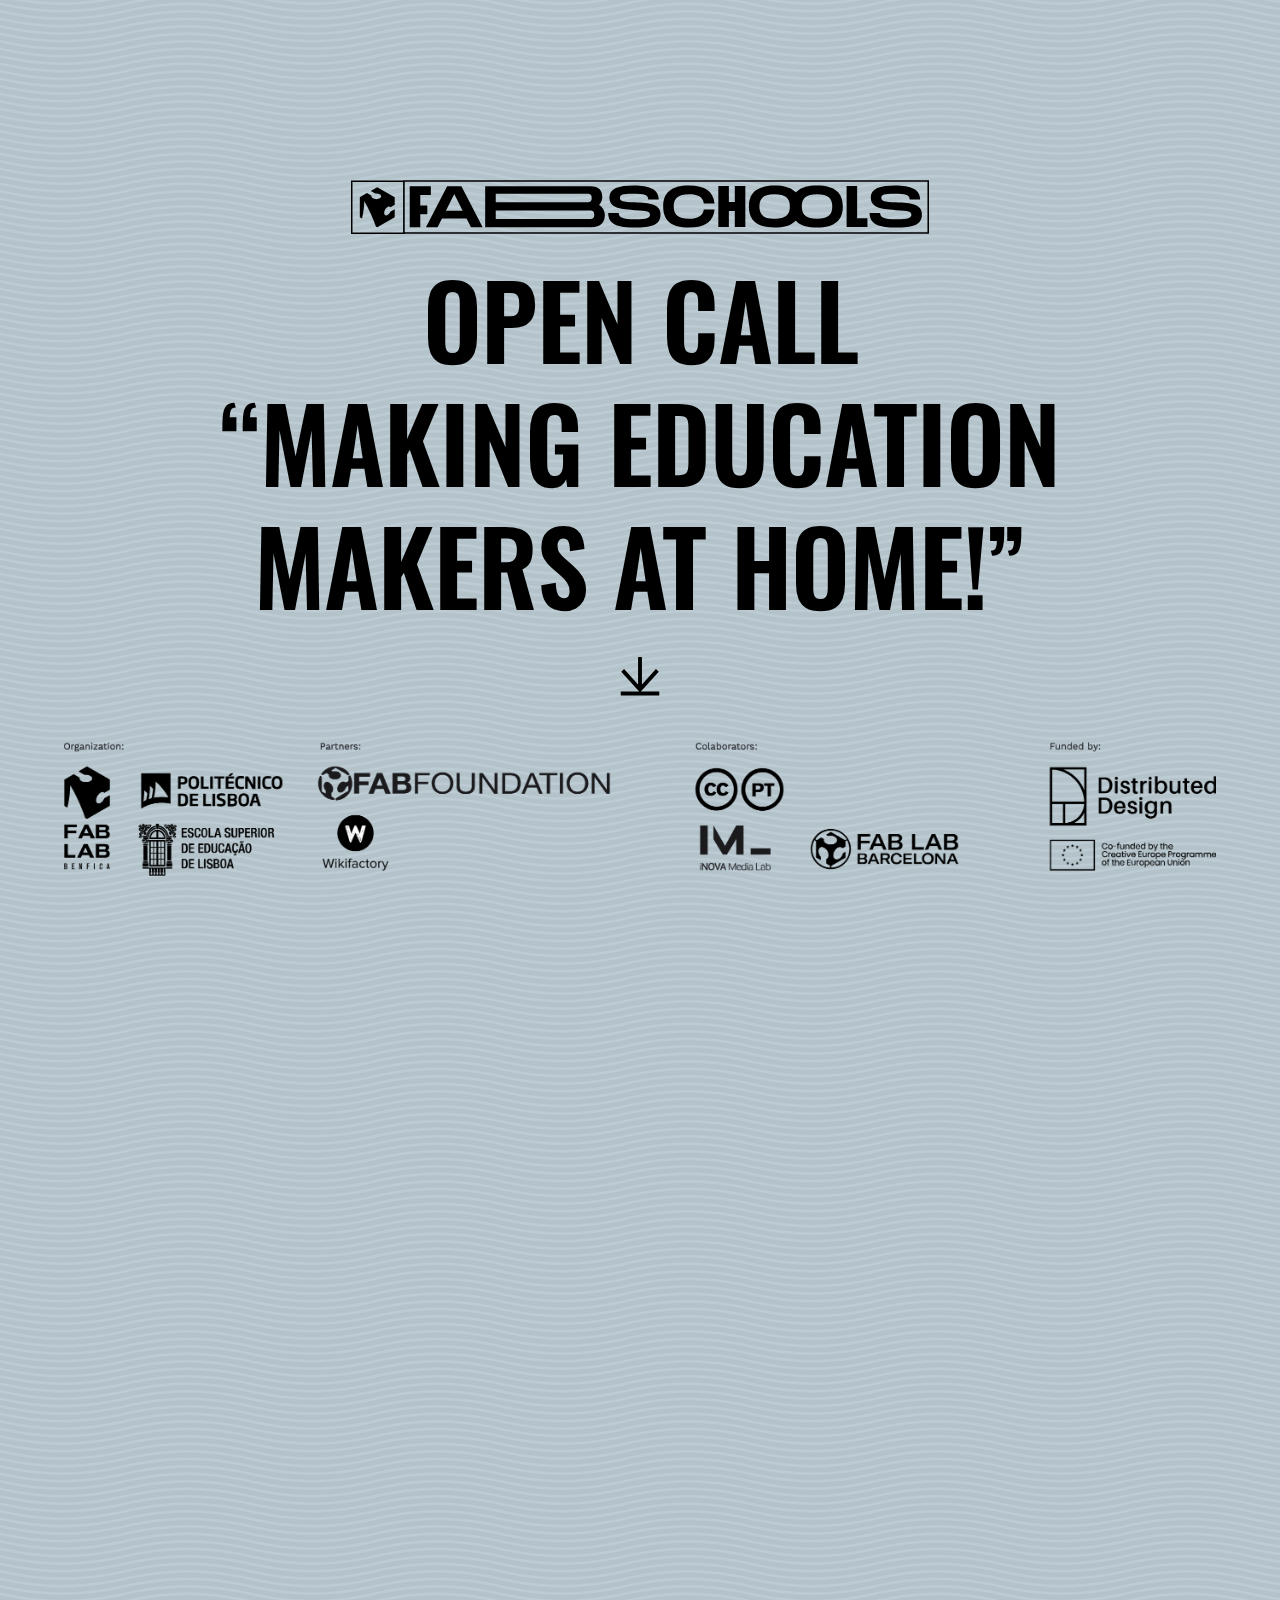
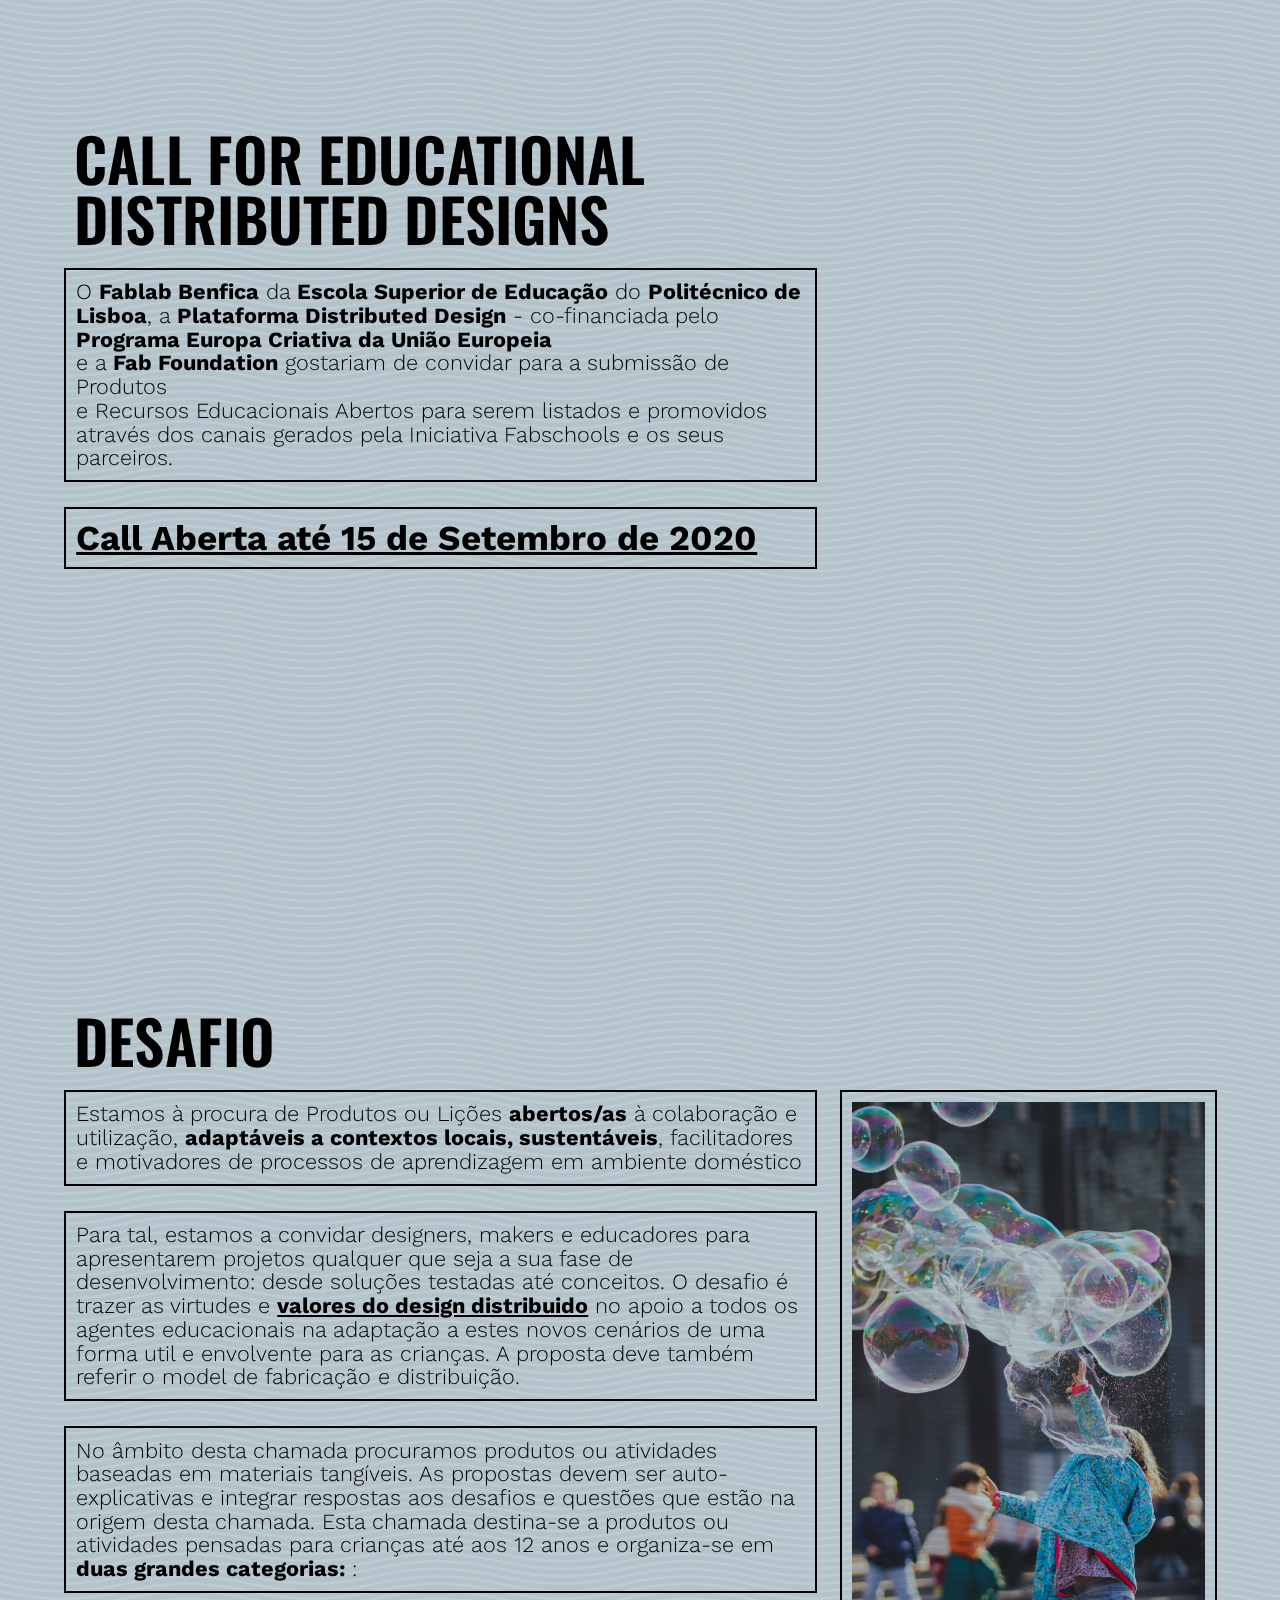
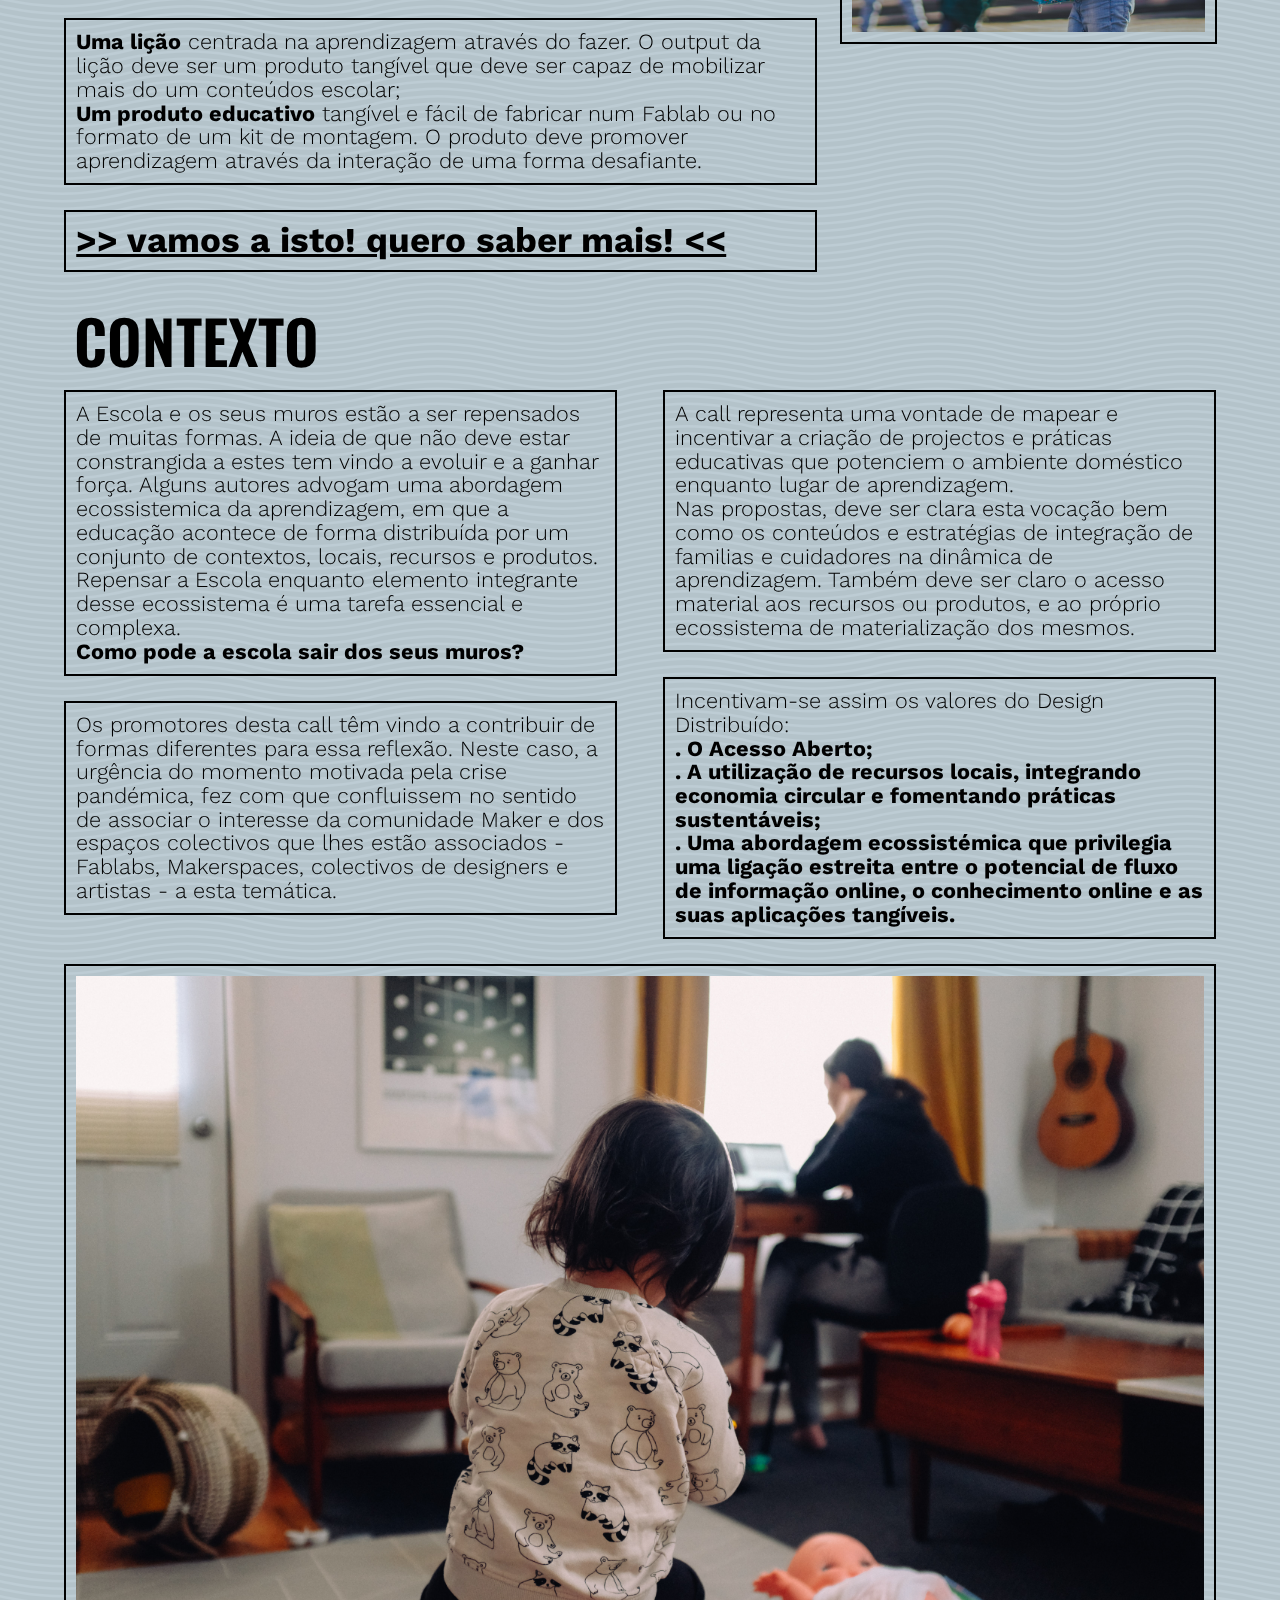
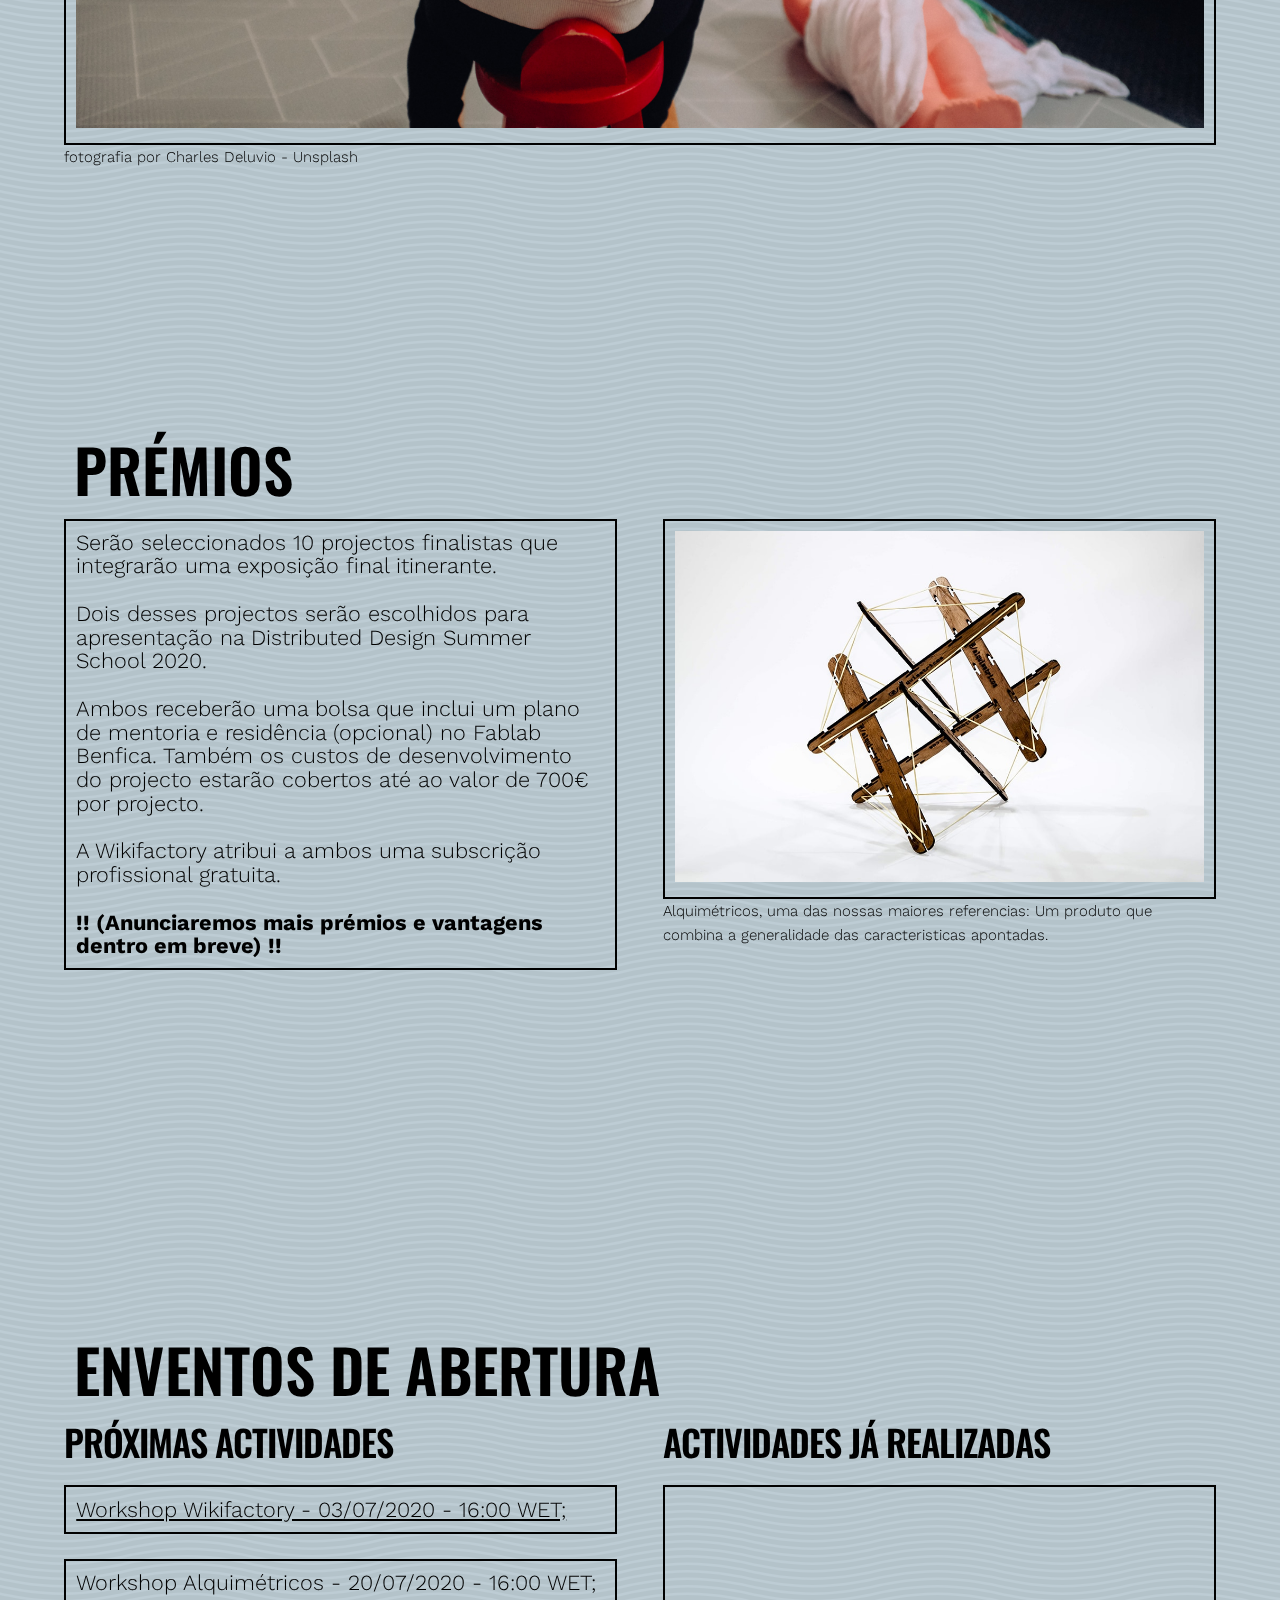
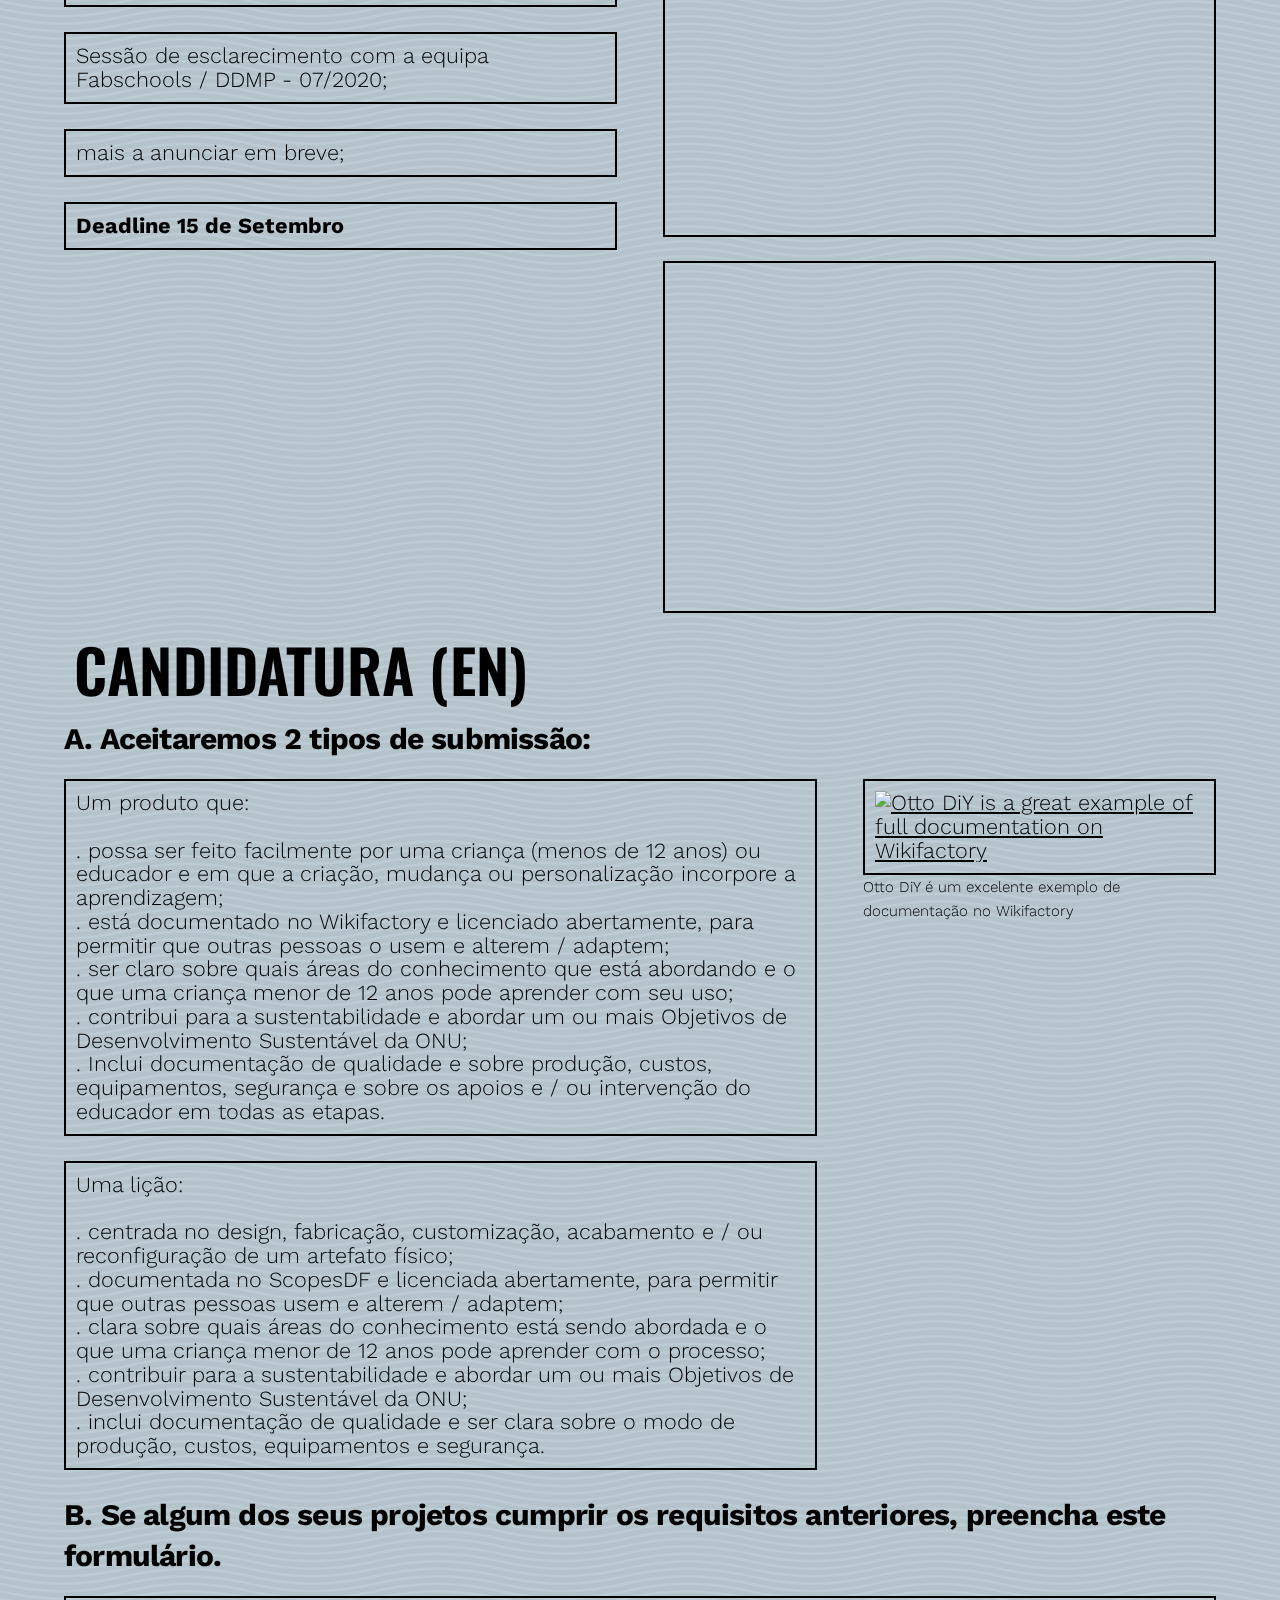
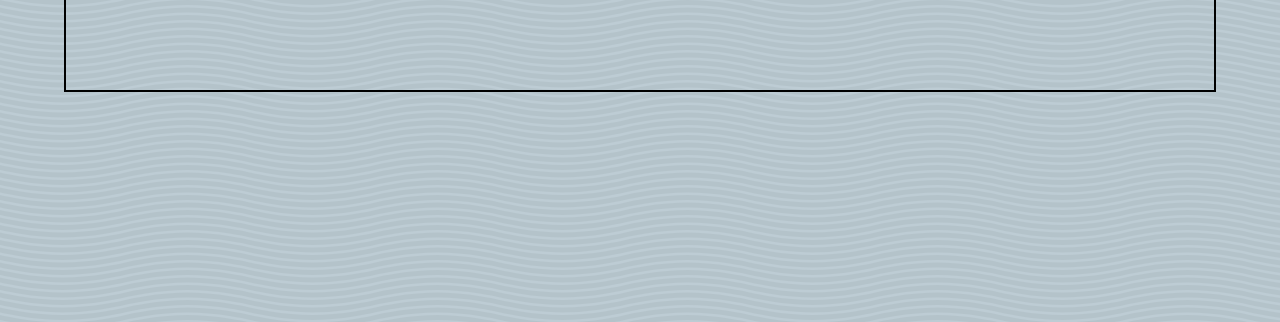
==== commit 140ccc08: "tuga form2" ====
--- a/indexPT.html
+++ b/indexPT.html
@@ -302,7 +302,10 @@
       </div>
       <div class="row" style="margin-bottom: 20%">
         <h4><strong>B. Se algum dos seus projetos cumprir os requisitos anteriores, preencha este formulário. </strong></h4>
-        <div id=typeform" class="boxed"></div>
+        <div id=typeform" class="boxed">
+          <br>
+          <br>
+          <br>
         </div>
       </div>
     </section>
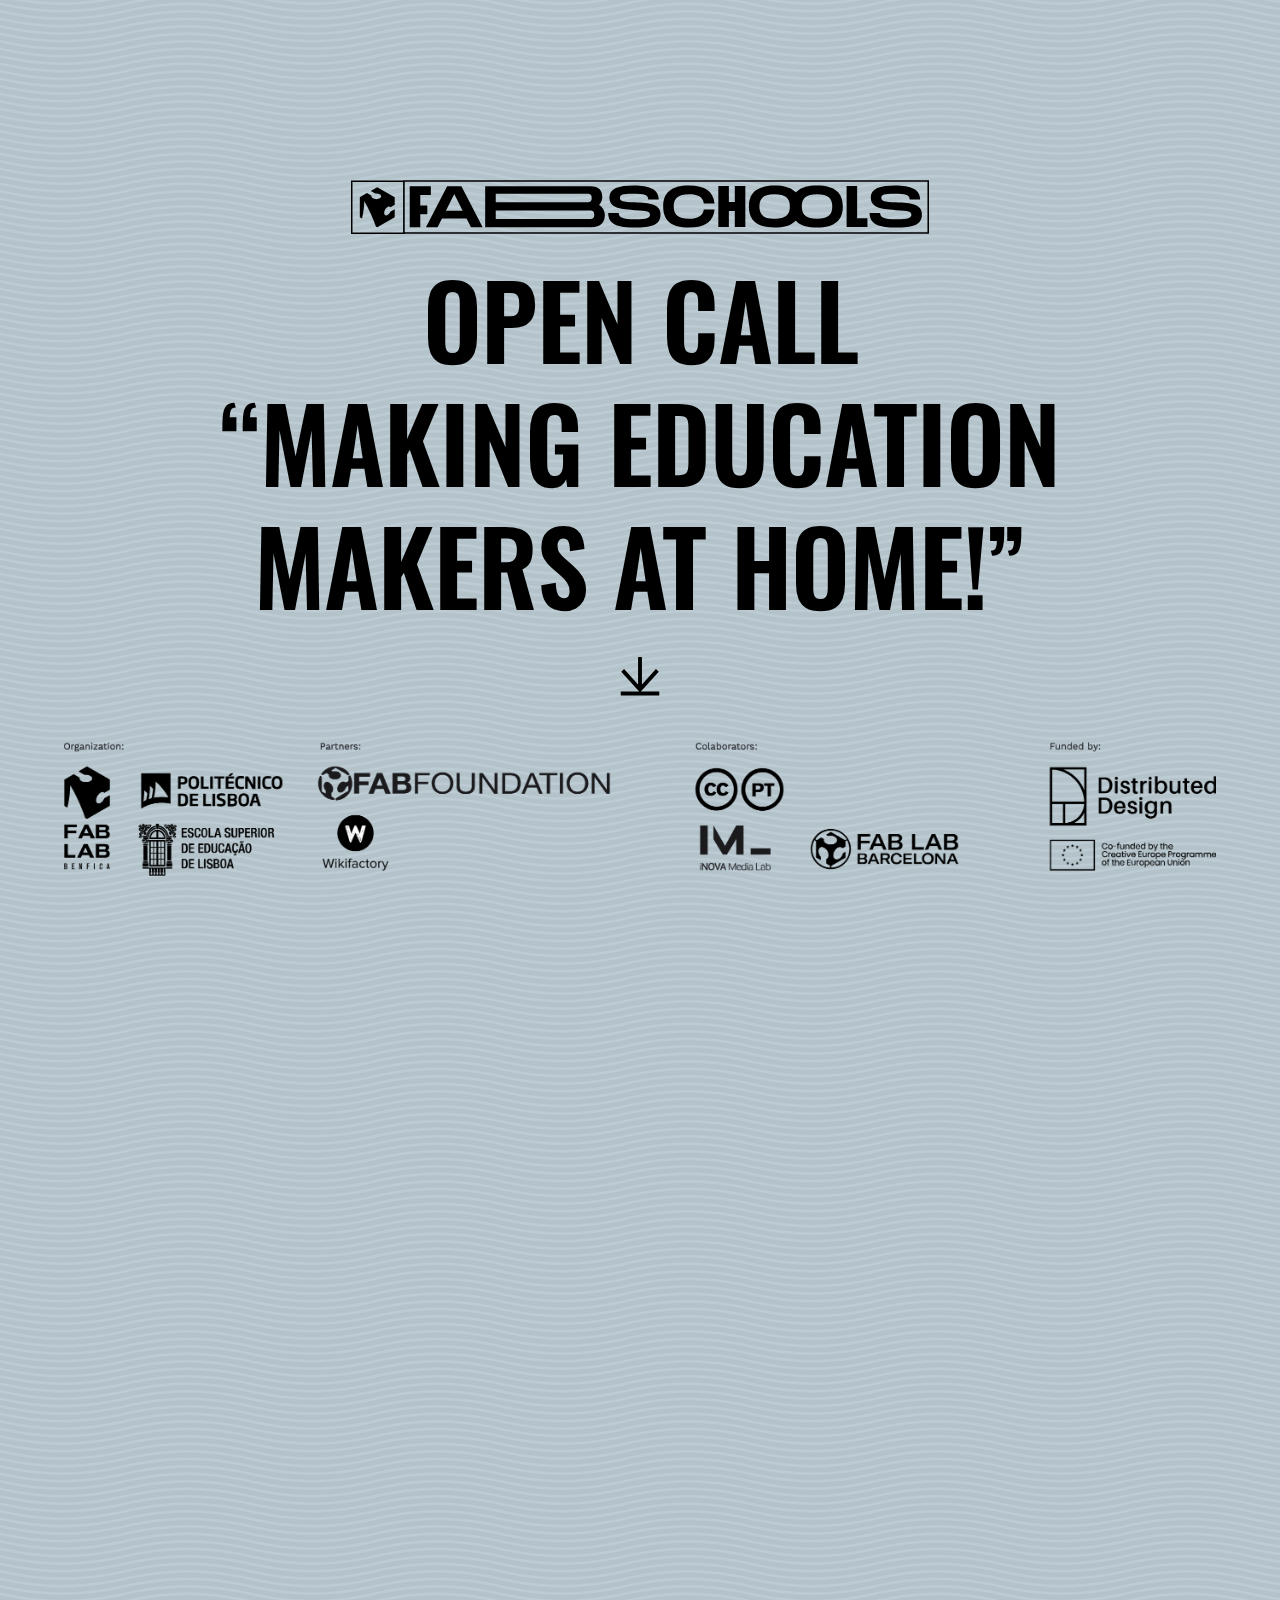
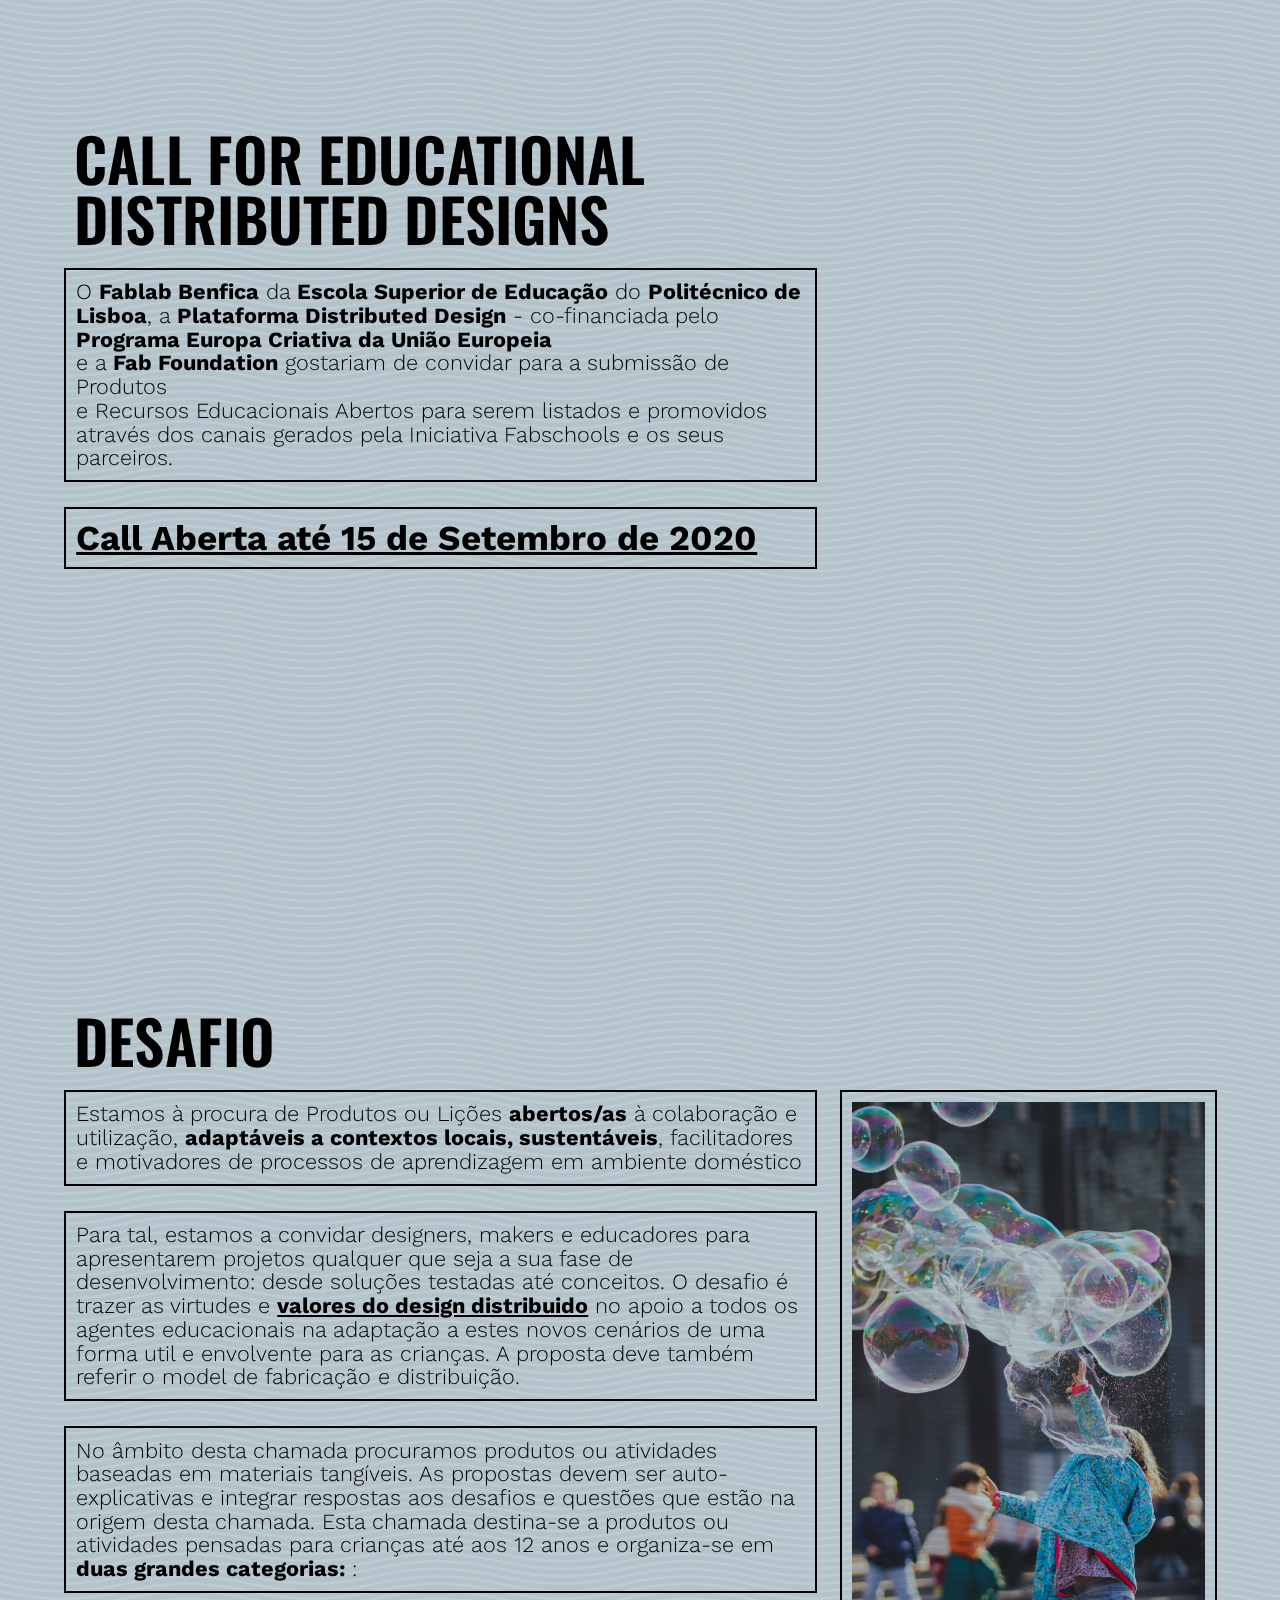
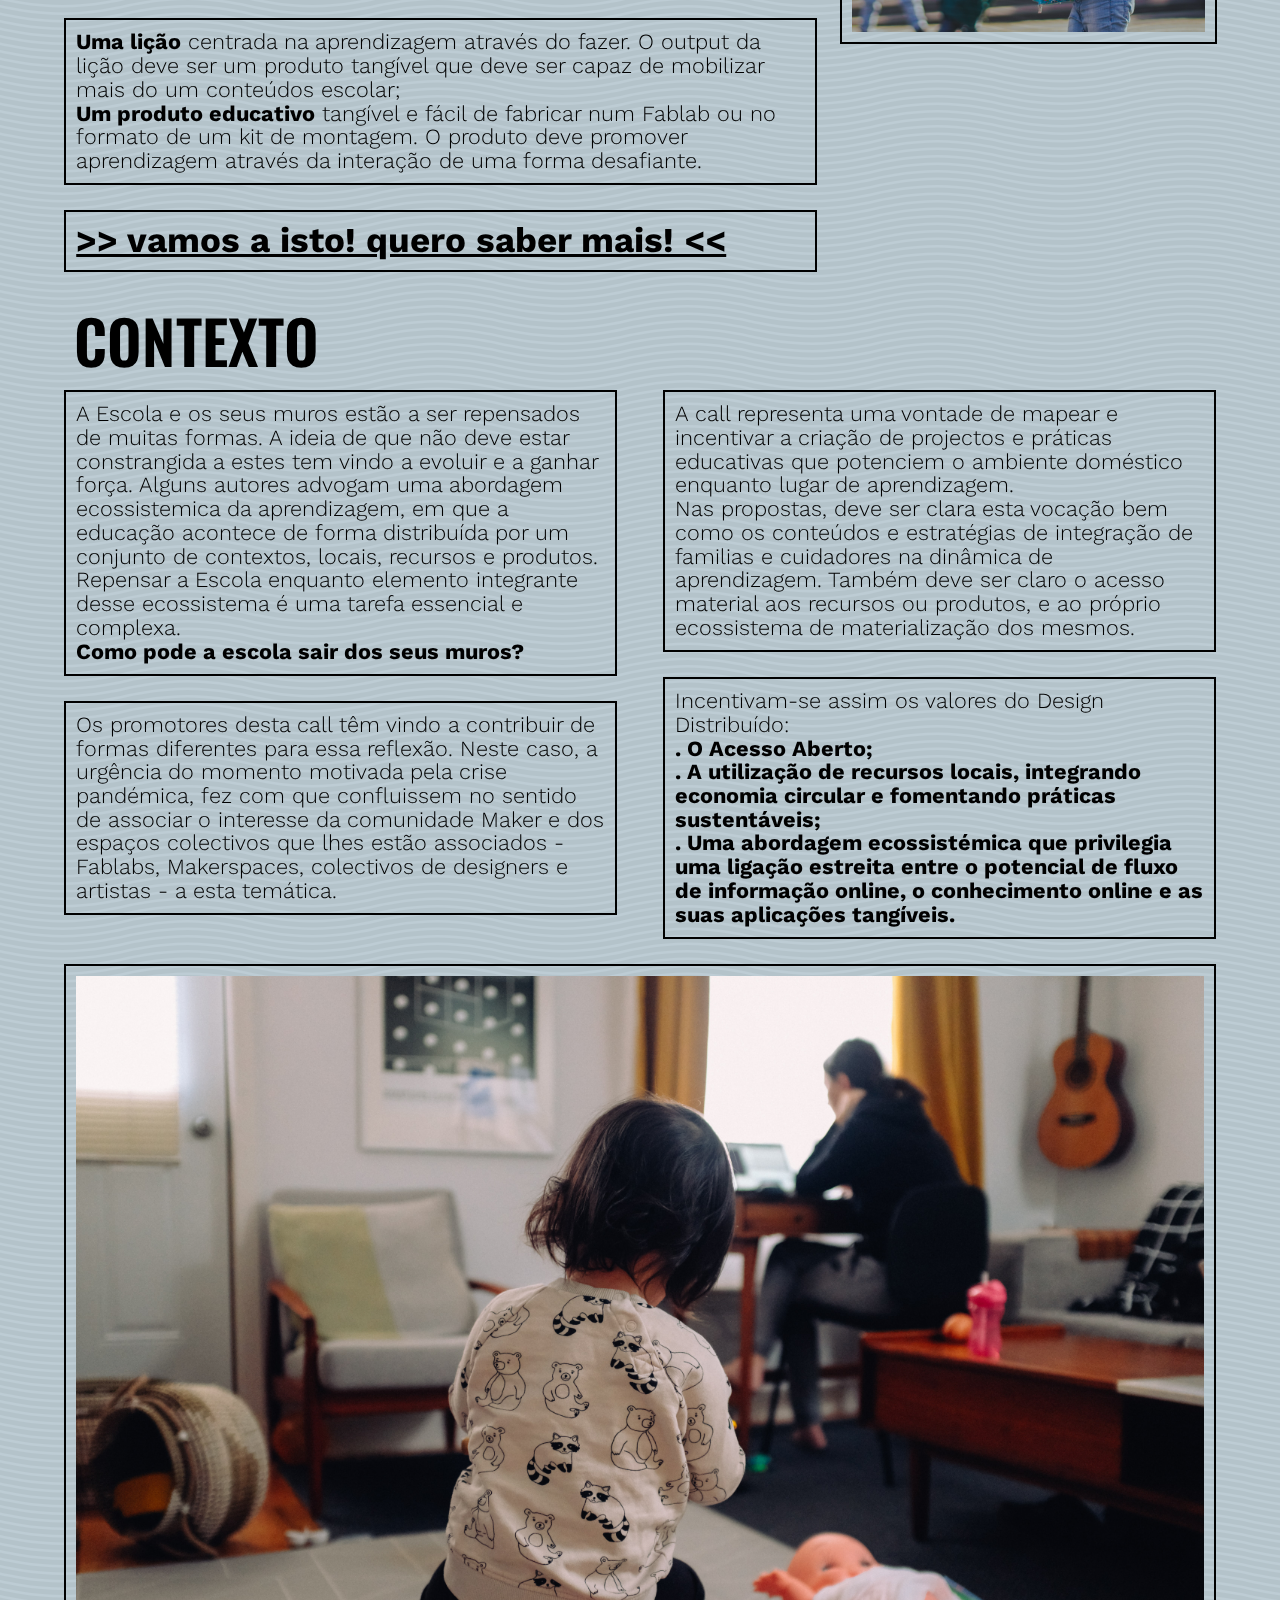
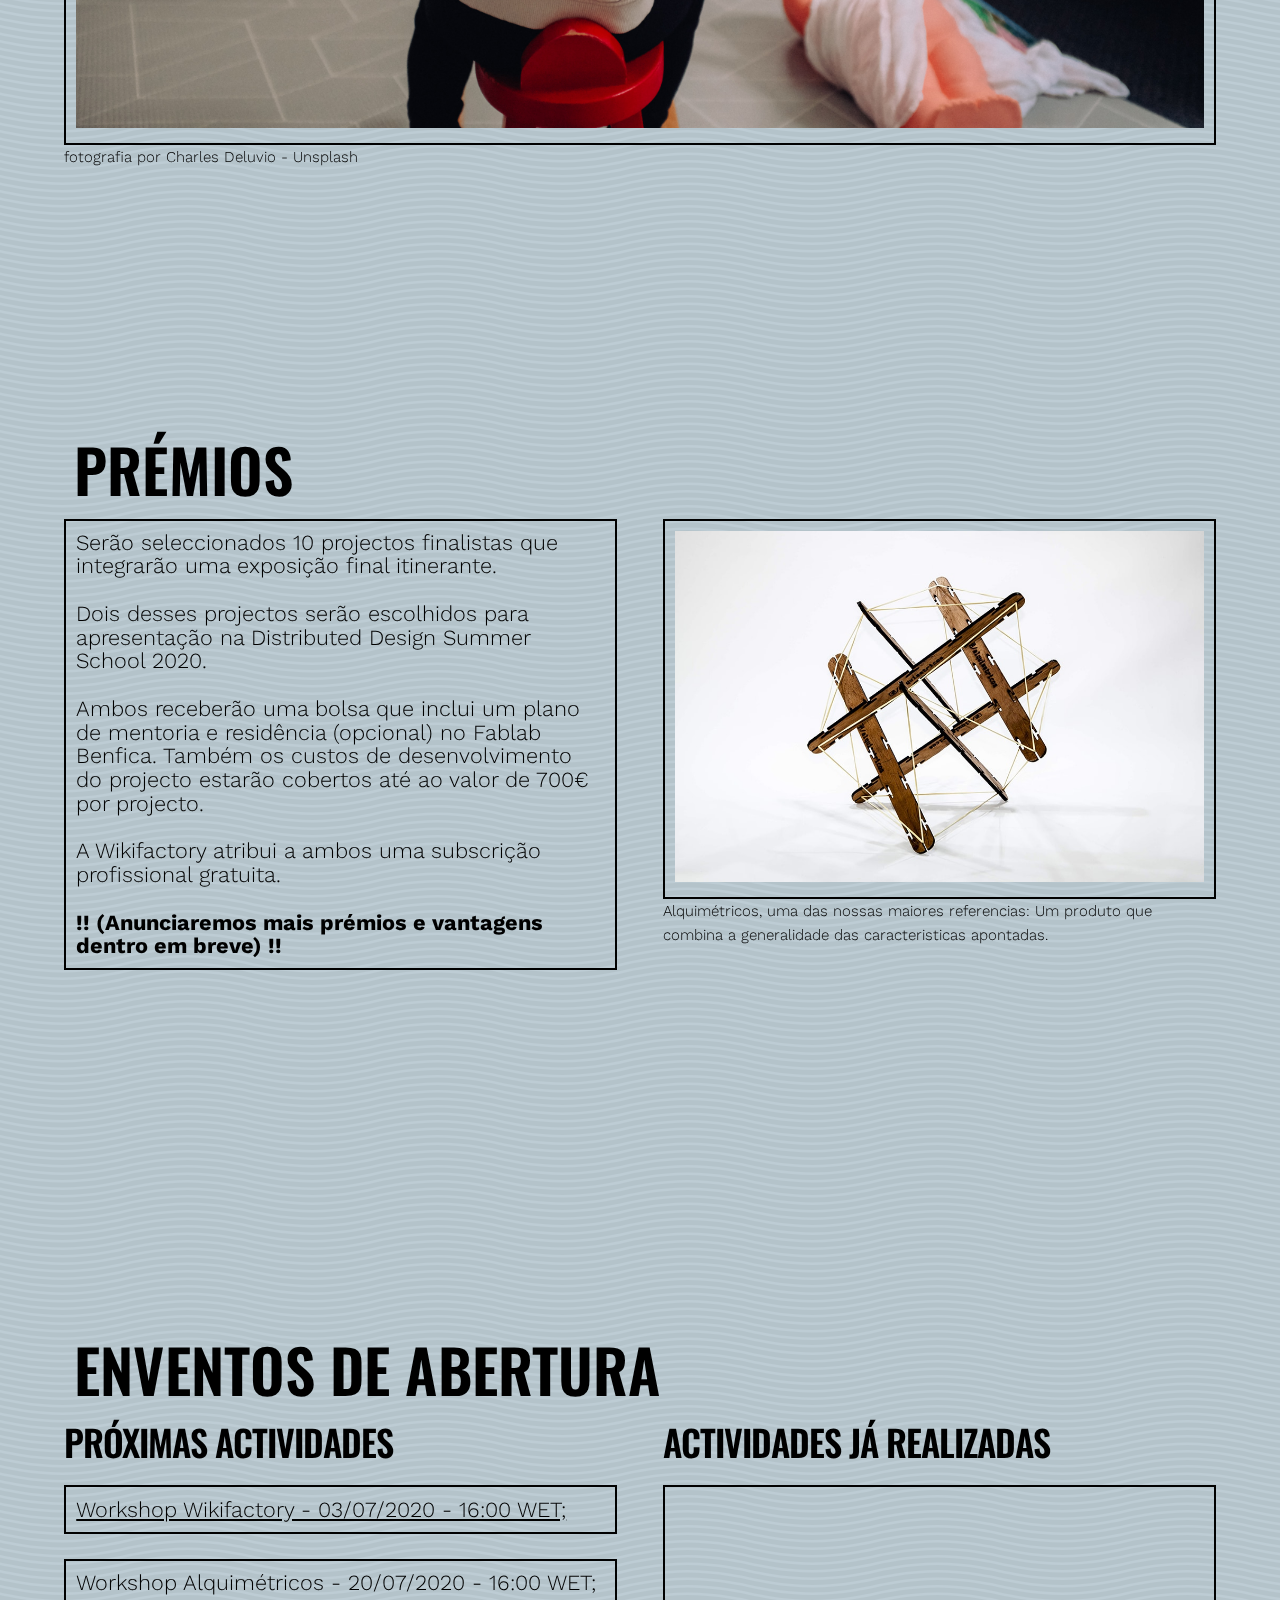
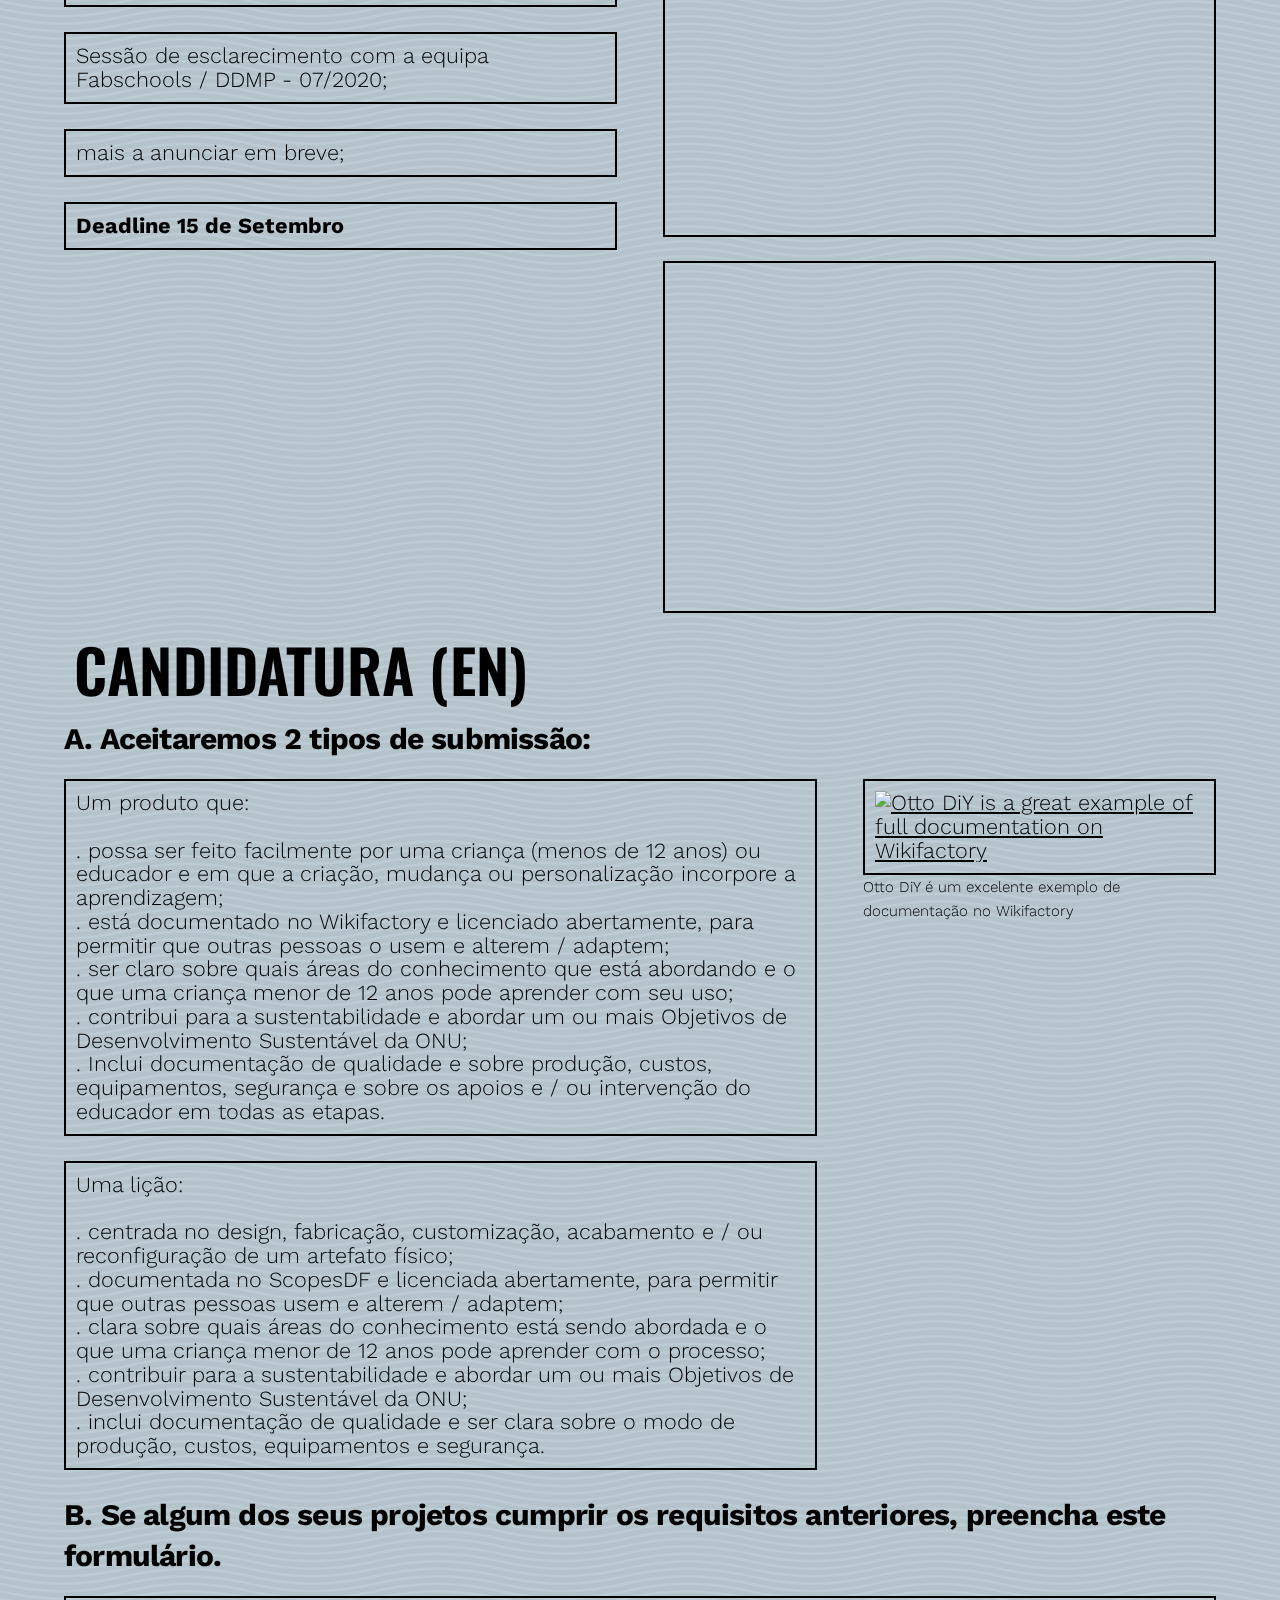
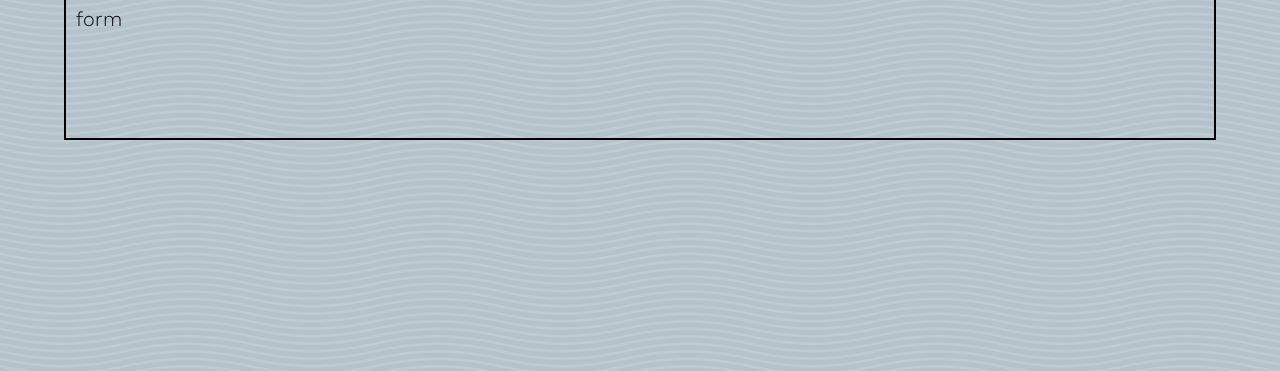
==== commit b9b8be37: "tuga form3" ====
--- a/indexPT.html
+++ b/indexPT.html
@@ -303,6 +303,7 @@
       <div class="row" style="margin-bottom: 20%">
         <h4><strong>B. Se algum dos seus projetos cumprir os requisitos anteriores, preencha este formulário. </strong></h4>
         <div id=typeform" class="boxed">
+          <p>form</p>
           <br>
           <br>
           <br>
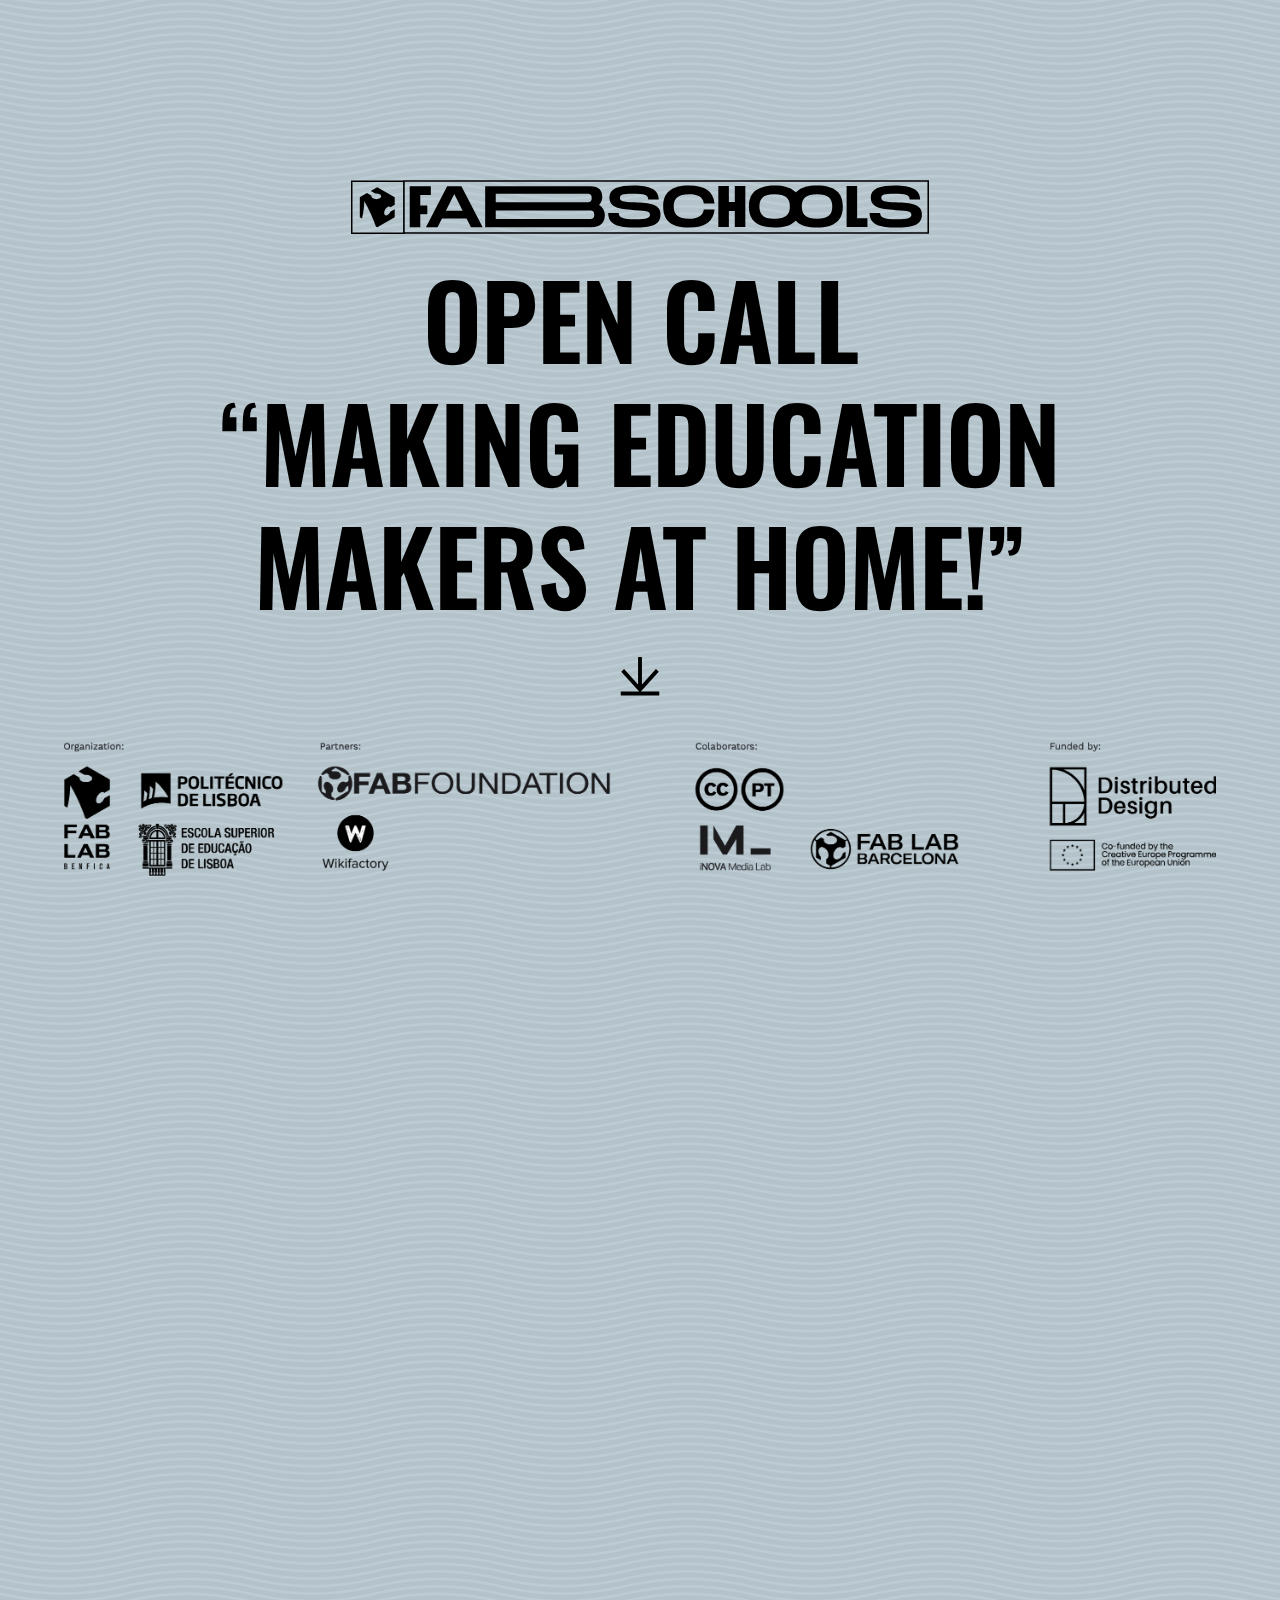
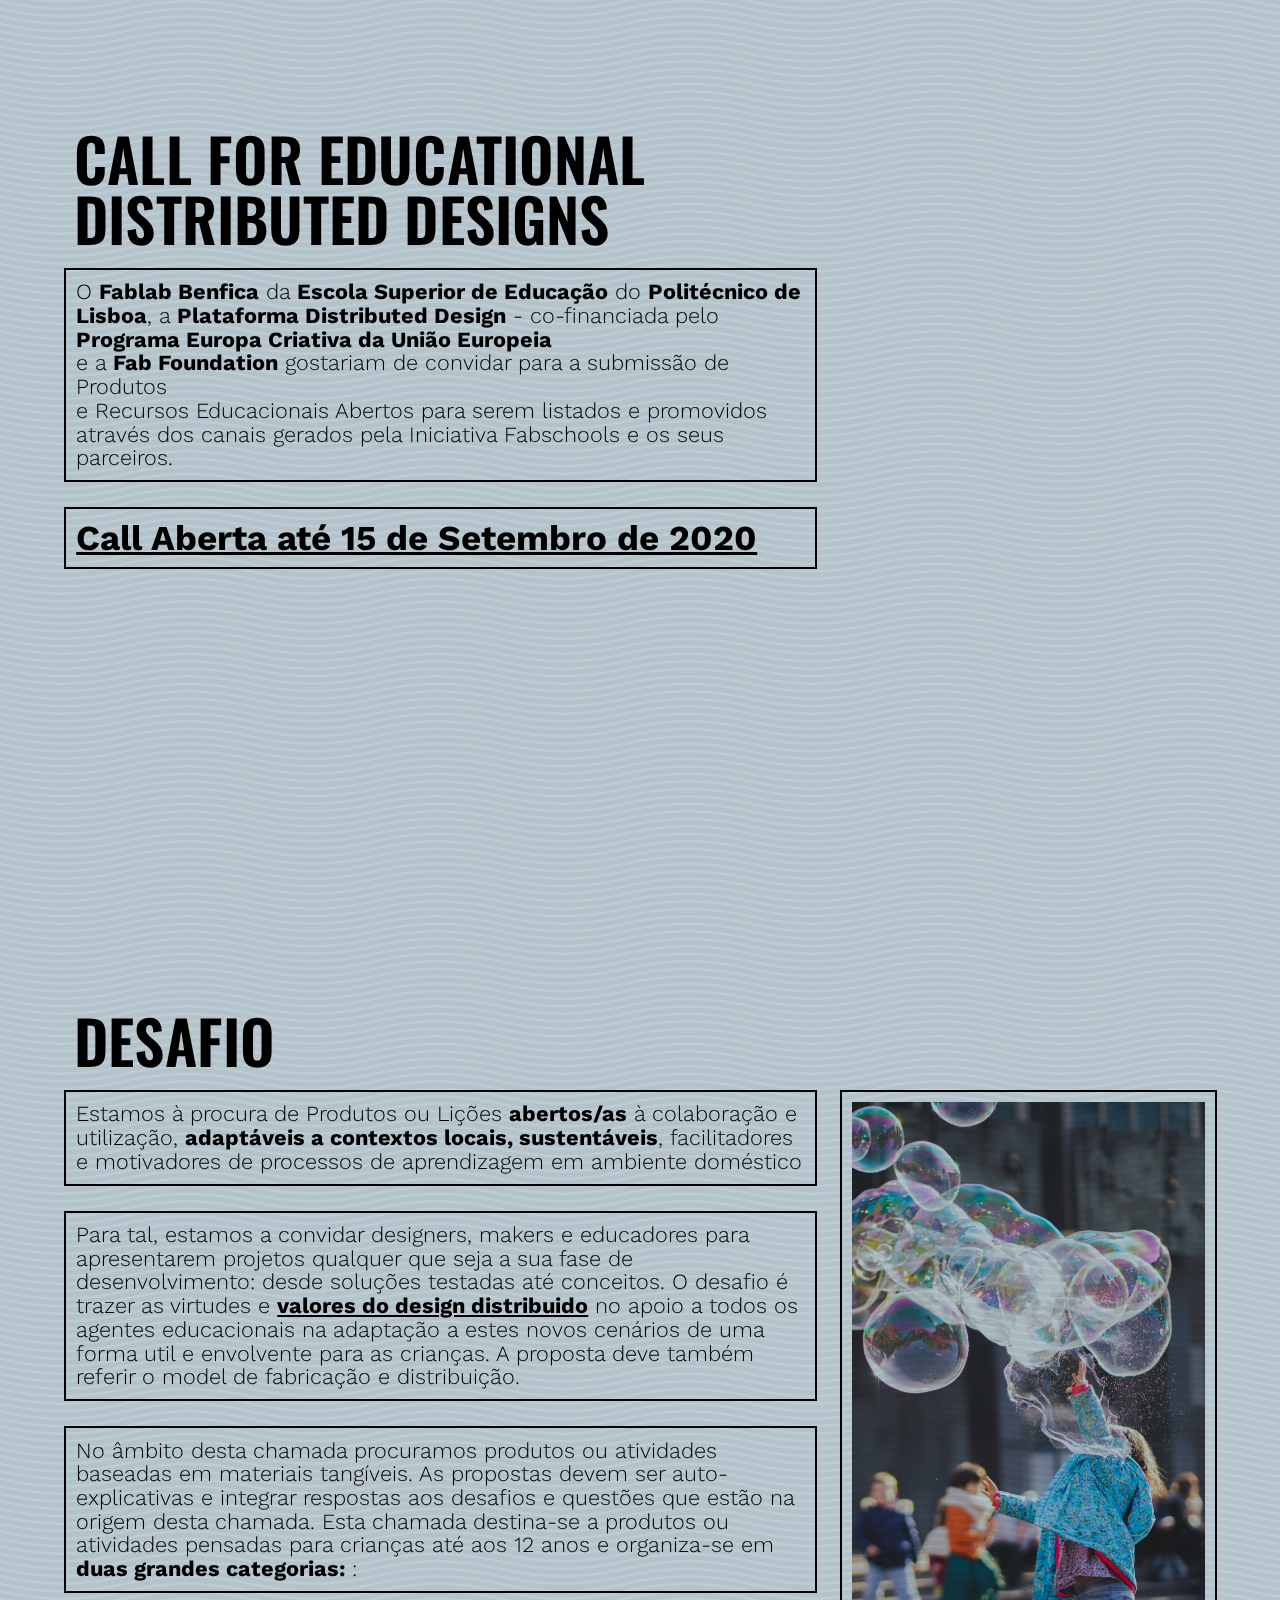
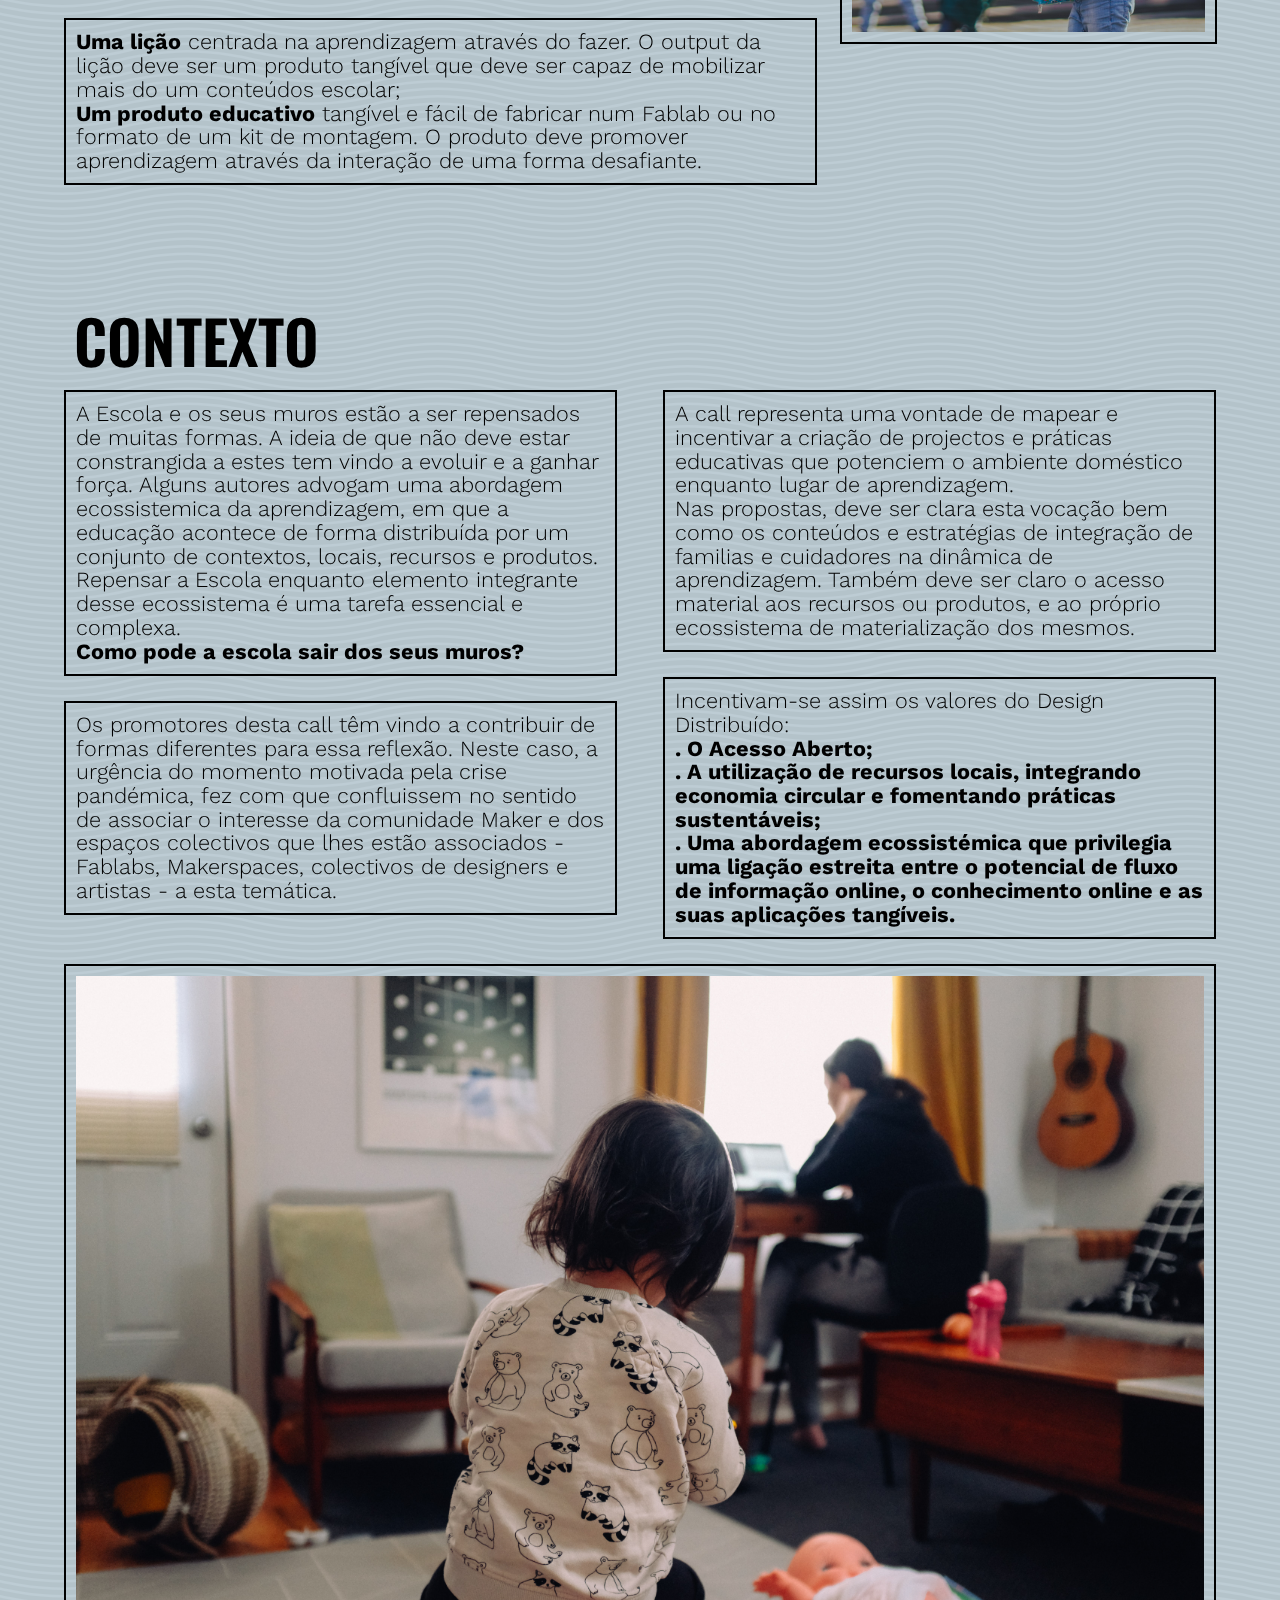
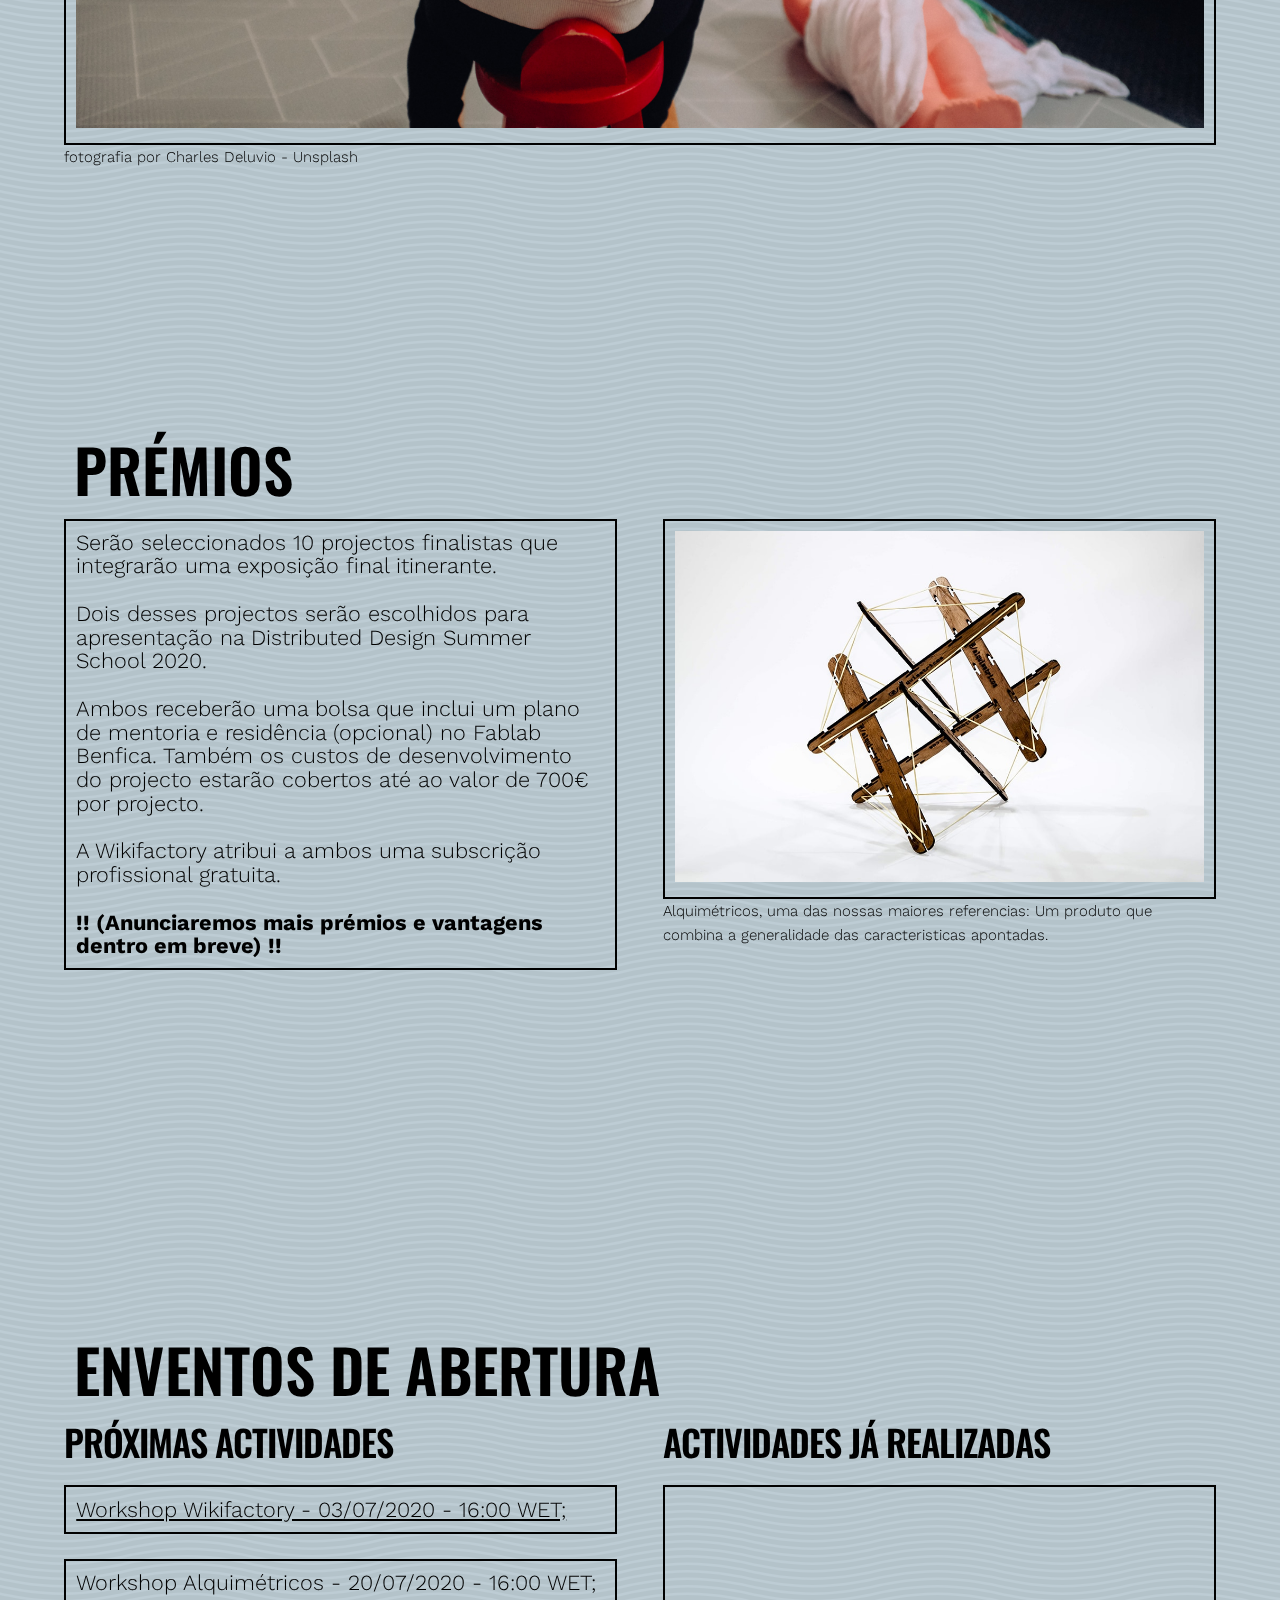
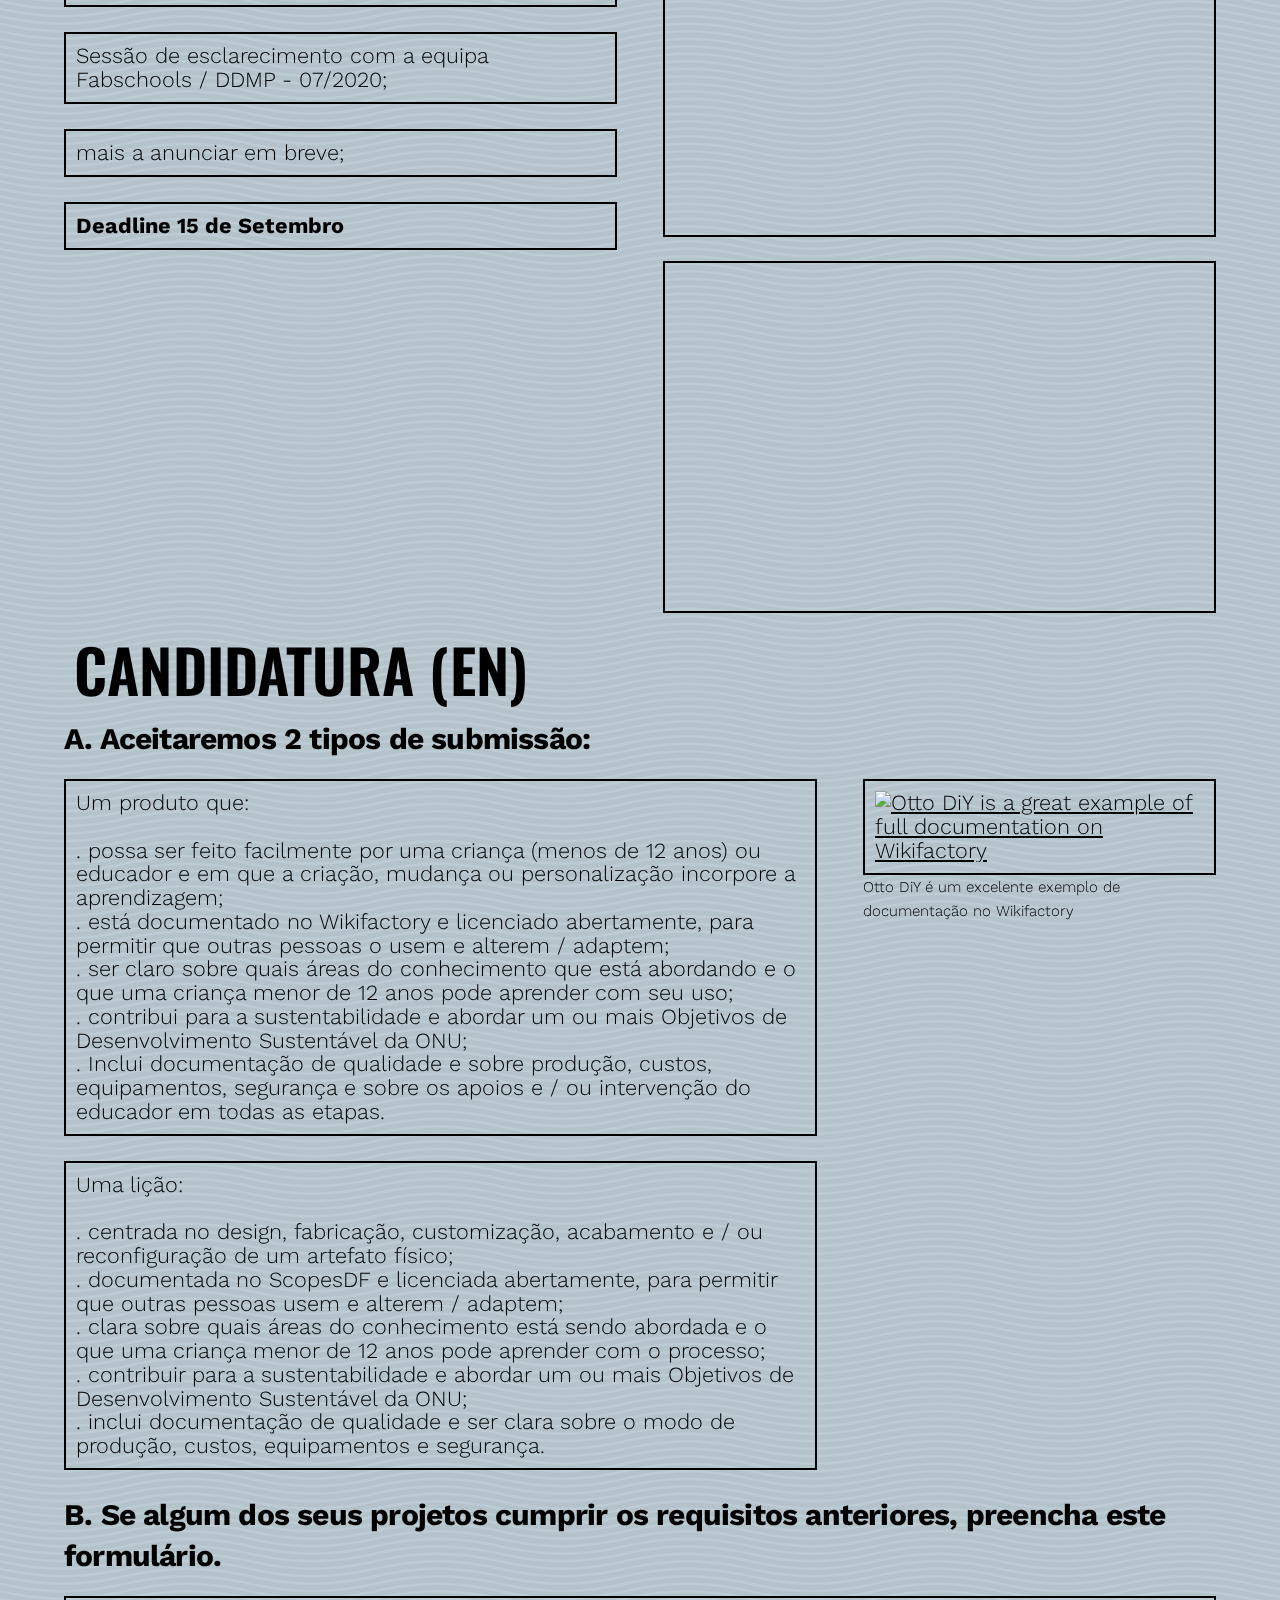
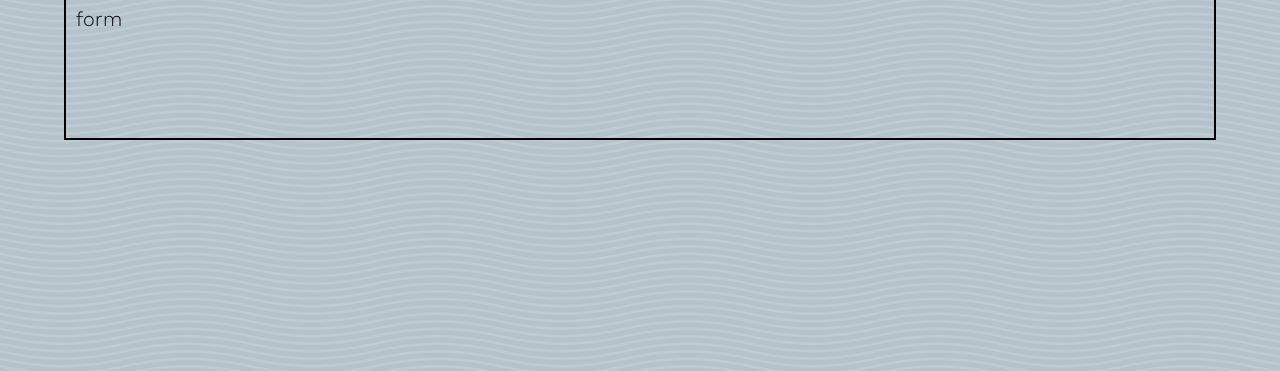
==== commit 4f9f6d4c: "correct" ====
--- a/indexPT.html
+++ b/indexPT.html
@@ -164,9 +164,7 @@
           <p class="boxed">
             <strong>Uma lição</strong> centrada na aprendizagem através do fazer. O output da lição deve ser um produto tangível que deve ser capaz de mobilizar mais do um conteúdos escolar;<br>
             <strong>Um produto educativo</strong> tangível e fácil de fabricar num Fablab ou no formato de um kit de montagem. O produto deve promover aprendizagem através da interação de uma forma desafiante. </p>
-          <p class="boxed" style="font-size: 3.5rem; line-height: 3.7rem;">
-            <a href="#challenge2"><strong>>> vamos a isto! quero saber mais! <<</strong></a>
-          </p>
+
 
         </div>
         <div class="four columns">
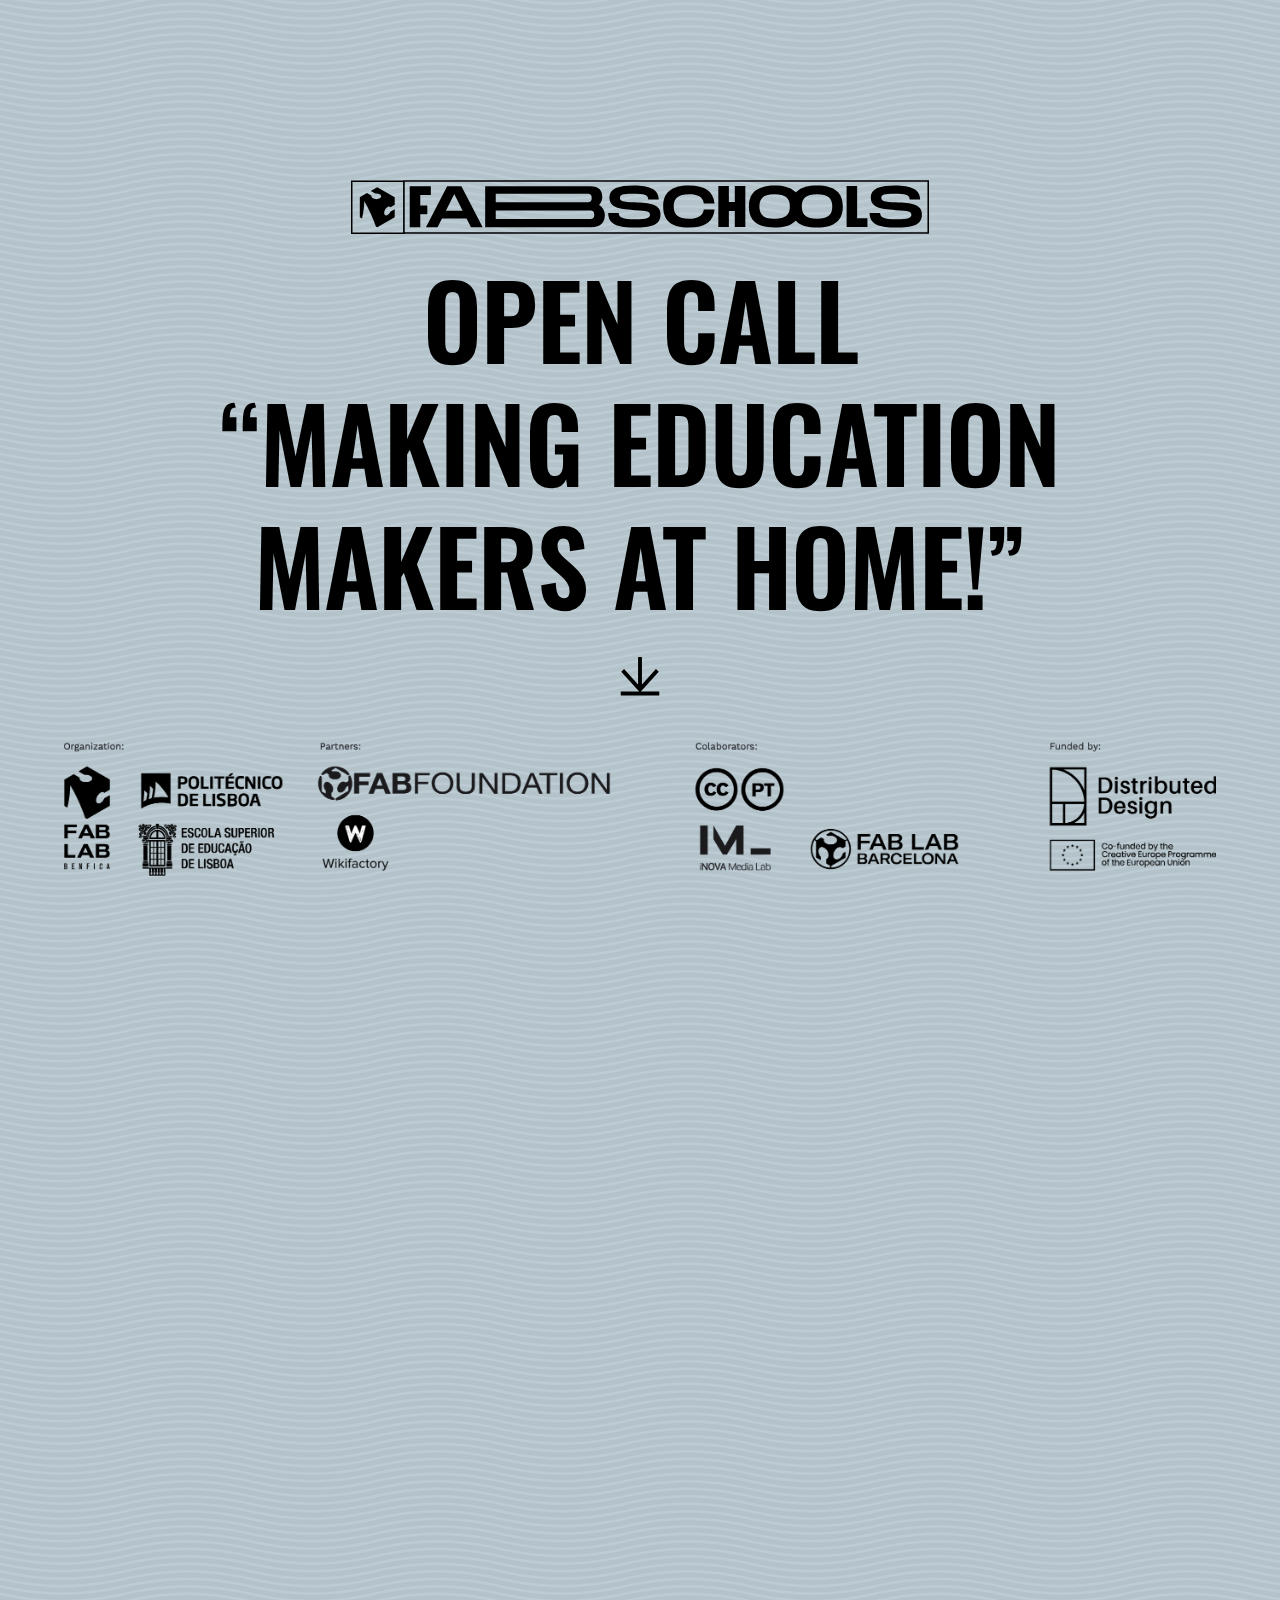
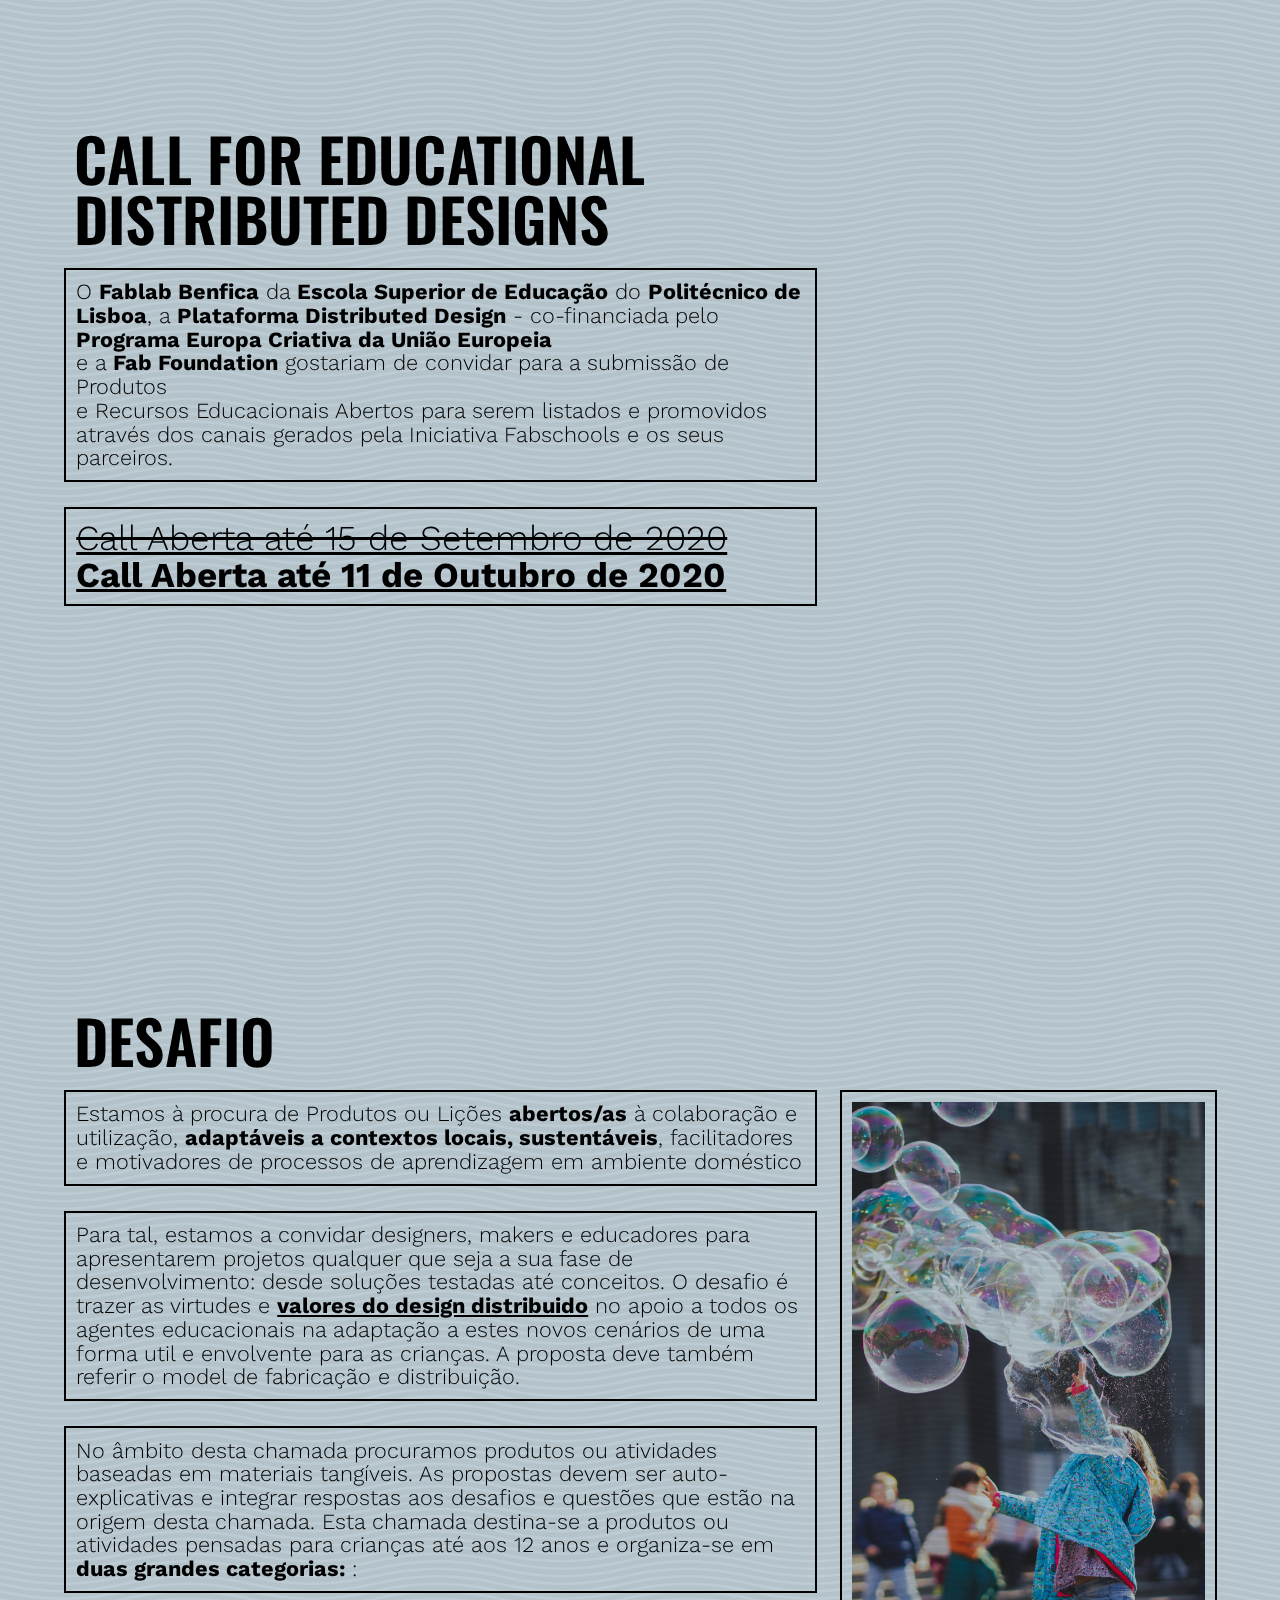
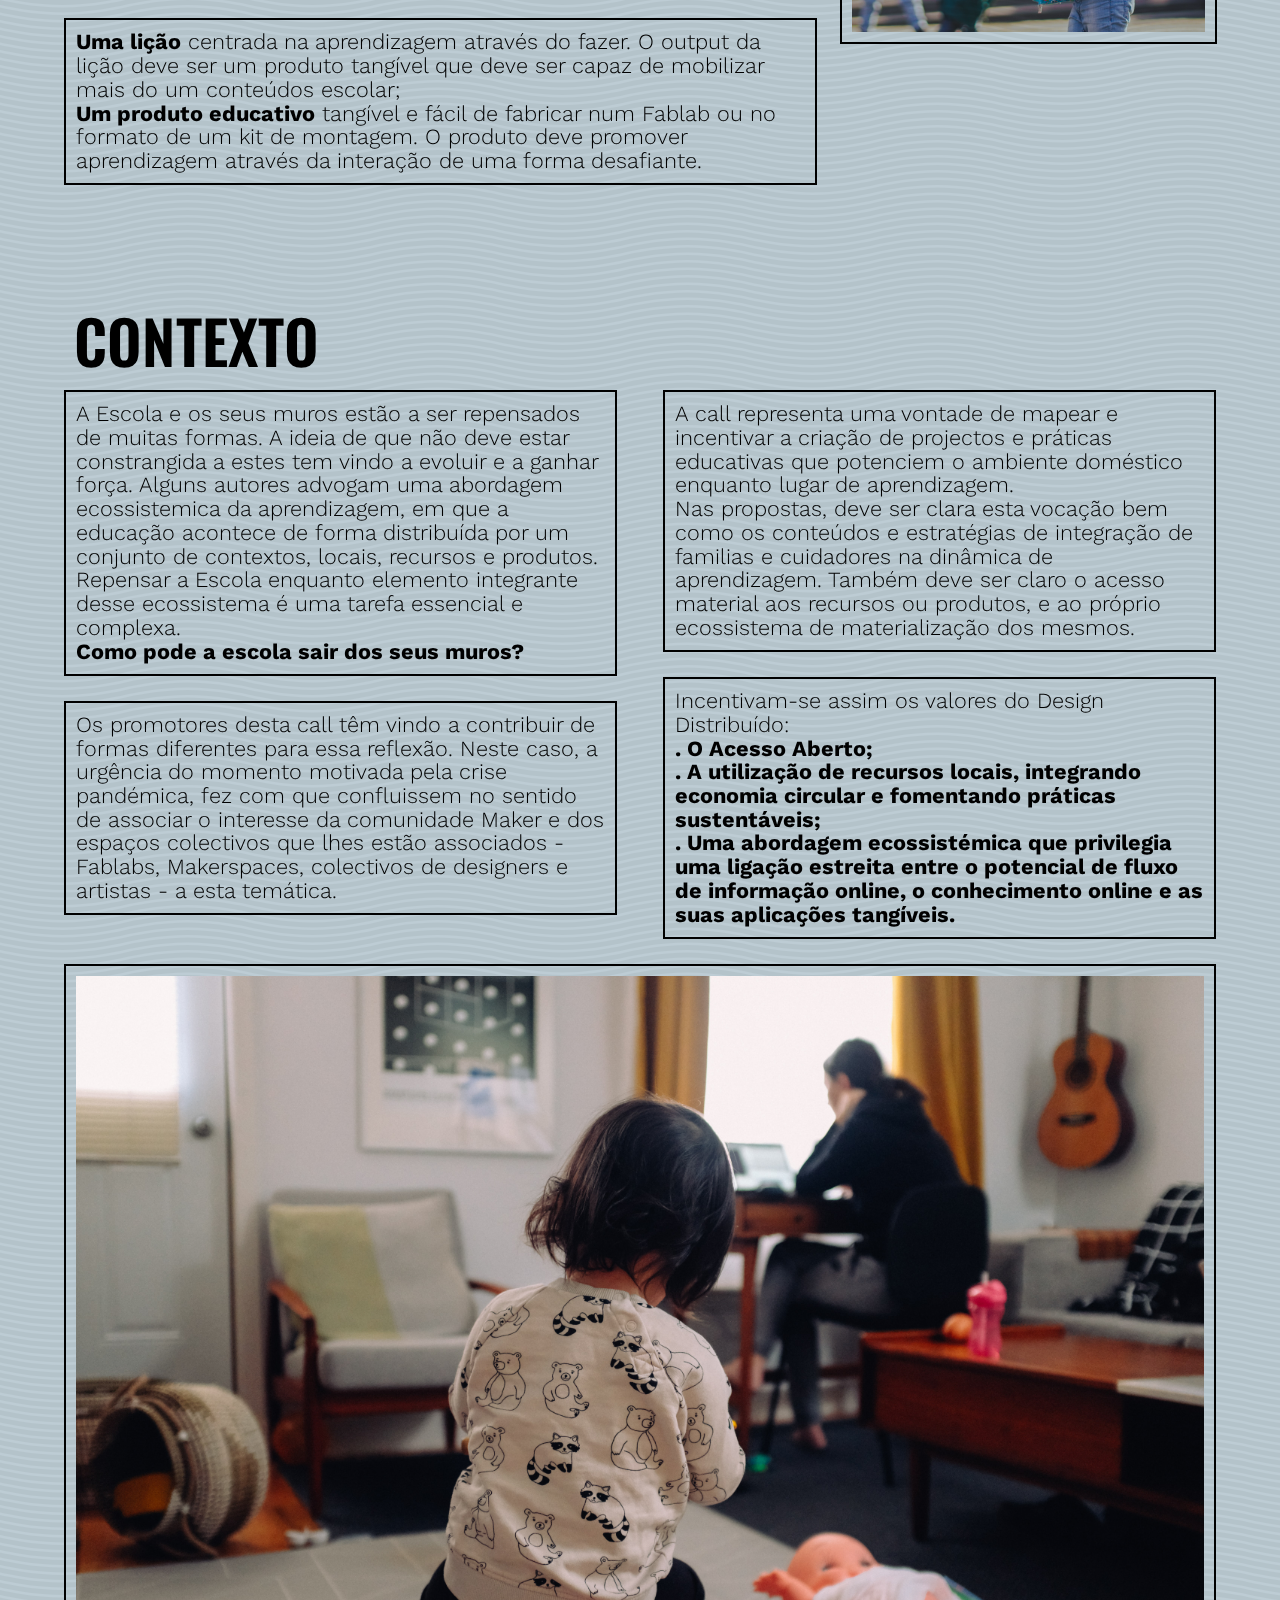
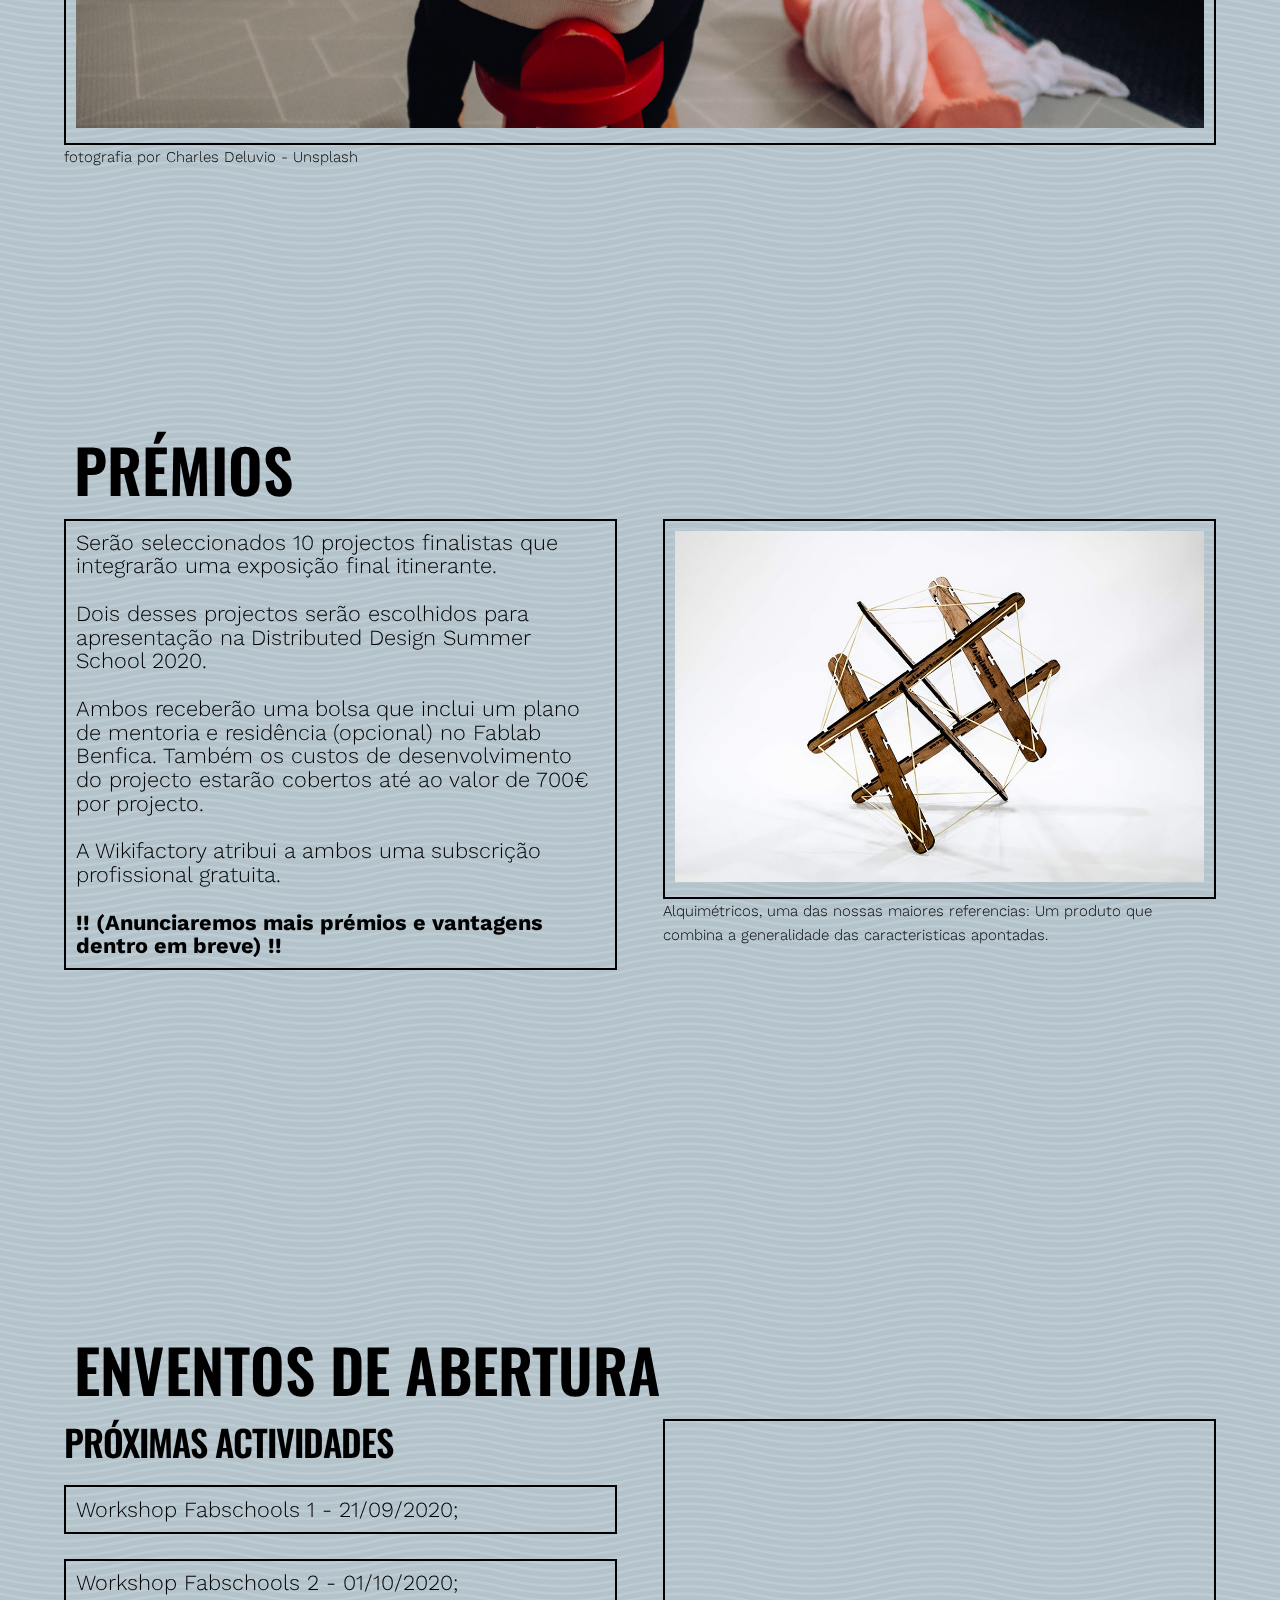
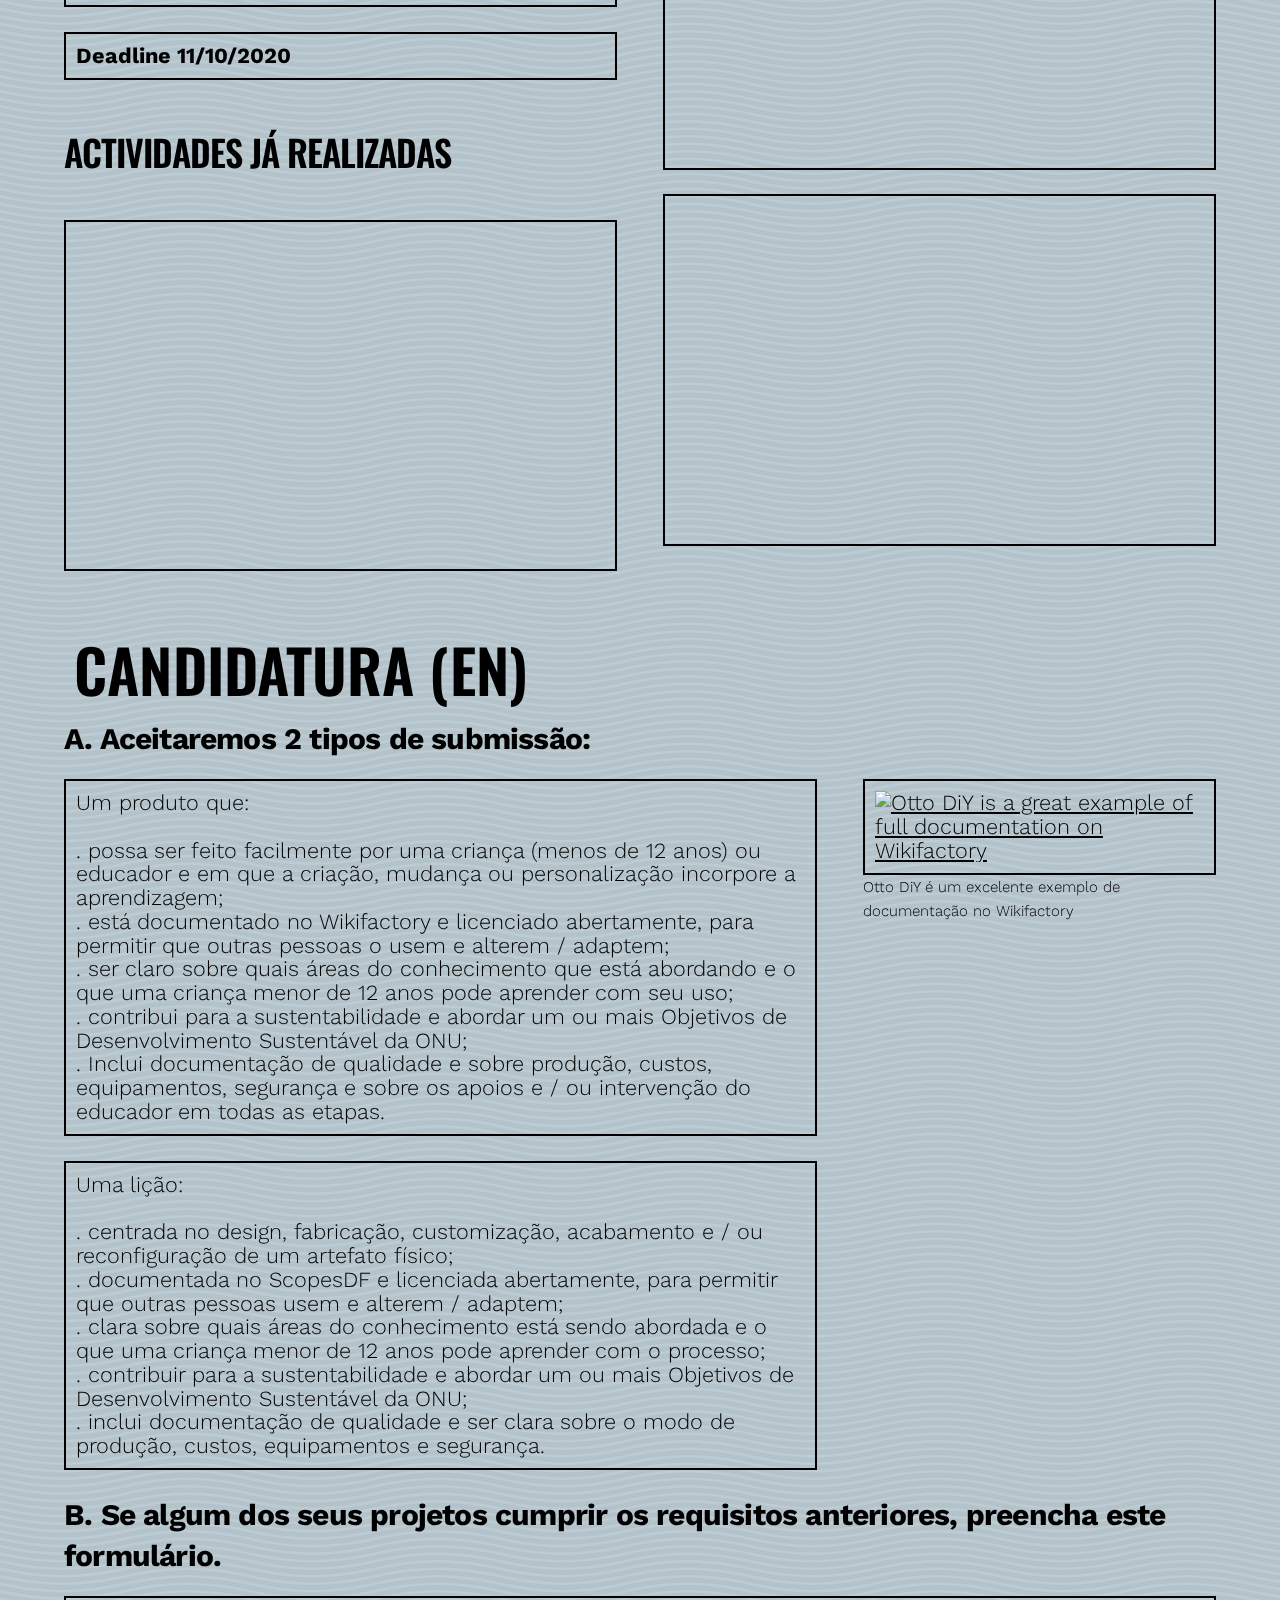
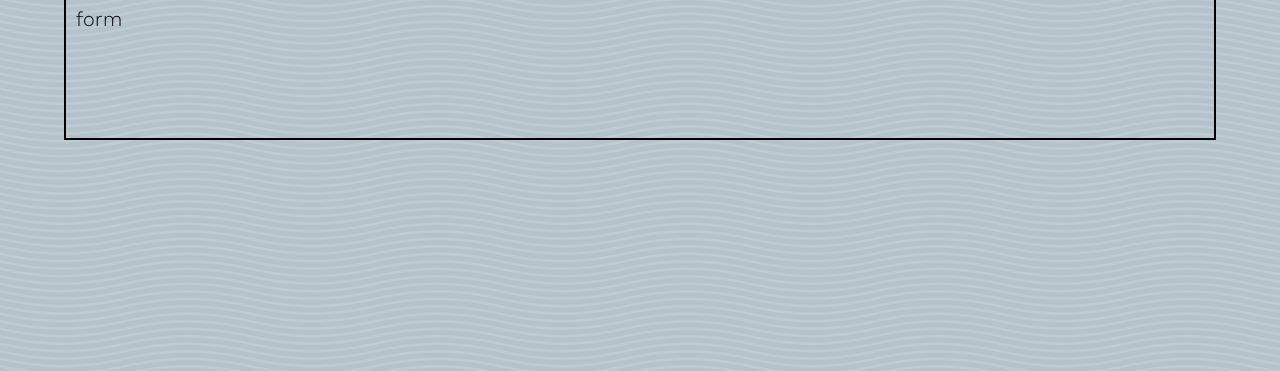
==== commit 6dac006a: "extended dealine" ====
--- a/indexPT.html
+++ b/indexPT.html
@@ -136,7 +136,7 @@
 
           </p>
           <p class="boxed" style="font-size: 3.5rem; line-height: 3.7rem;">
-            <a href="#challenge"><strong>Call Aberta até 15 de Setembro de 2020</strong></a>
+            <a href="#challenge"><s>Call Aberta até 15 de Setembro de 2020</s><br><strong>Call Aberta até 11 de Outubro de 2020</strong></a>
           </h4>
         </div>
       </div>
@@ -243,15 +243,22 @@
         <div class="row">
           <div class="one-half column" >
             <h3>PRÓXIMAS ACTIVIDADES</h3>
-            <a href="https://www.eventbrite.com/e/bilhetes-wikifactory-workshop-fabschools-112009575656?aff=ebdssbeac" target="_blank"> <p class="boxed">Workshop Wikifactory - 03/07/2020 - 16:00 WET;</p></a>
-            <p class="boxed">Workshop Alquimétricos - 20/07/2020 - 16:00 WET;</p>
-            <p class="boxed">Sessão de esclarecimento com a equipa Fabschools / DDMP - 07/2020;</p>
-            <p class="boxed">mais a anunciar em breve;</p>
-            <p class="boxed"><strong>Deadline 15 de Setembro</strong></p>
+            <p class="boxed">Workshop Fabschools 1 - 21/09/2020;</p>
+            <p class="boxed">Workshop Fabschools 2 - 01/10/2020;</p>
+            <p class="boxed"><strong>Deadline 11/10/2020</strong></p>
+            <br>
+            <h3>ACTIVIDADES JÁ REALIZADAS</h3>
+            <br>
+            <div class="boxed">
+              <div class="video-container">
+                <iframe width="560" height="315" src="https://www.youtube.com/embed/2RuLrheiXjg" frameborder="0" allow="accelerometer; autoplay; encrypted-media; gyroscope; picture-in-picture" allowfullscreen></iframe>
+              </div>
+            </div>
           </div>
-          <div class="one-half column" >
-
-            <h3>ACTIVIDADES JÁ REALIZADAS</h3>
+
+
+          <div class="one-half column">
+
             <div class="boxed">
               <div class="video-container">
                 <iframe width="560" height="315" src="https://www.youtube.com/embed/HqaHqQHBg5I?controls=0" frameborder="0" allow="accelerometer; autoplay; encrypted-media; gyroscope; picture-in-picture" allowfullscreen></iframe>
@@ -264,7 +271,9 @@
               </div>
             </div>
           </div>
+        </div>
       </section>
+
 
 
     <section id="submit"  >
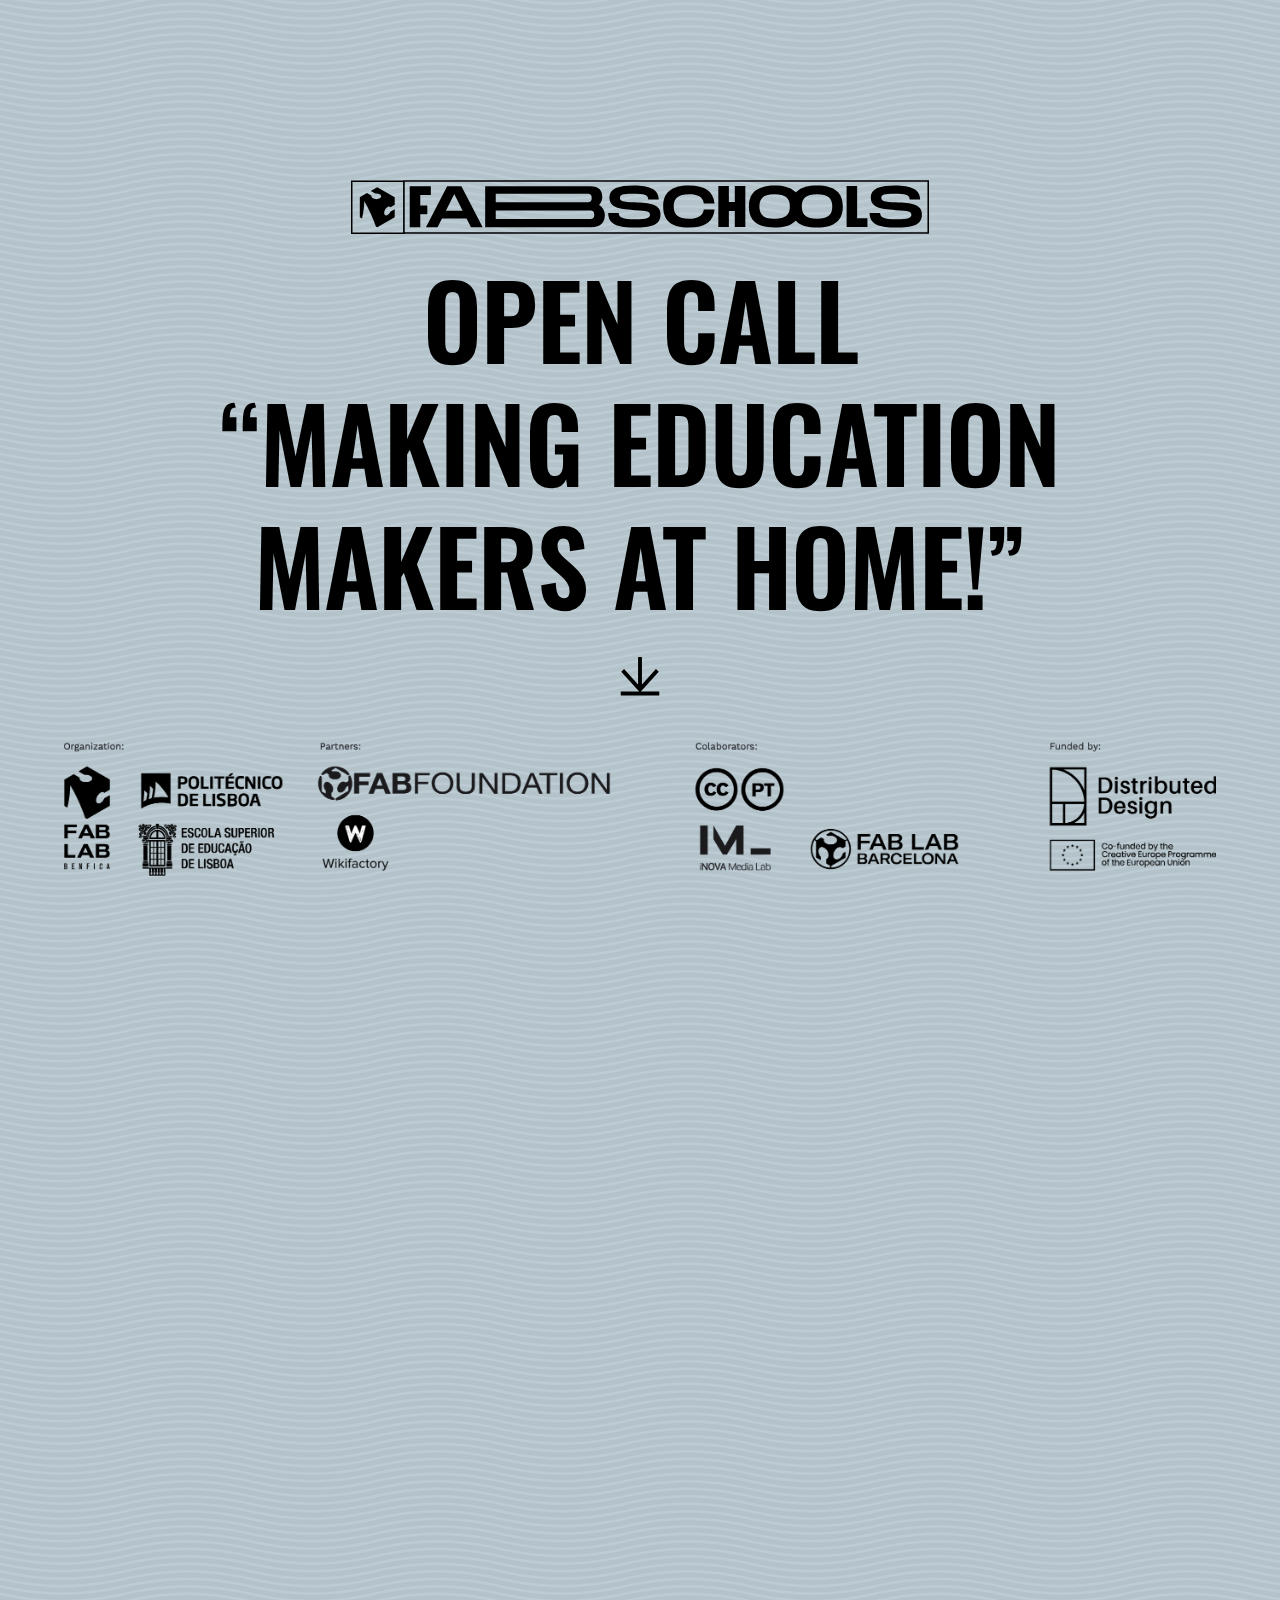
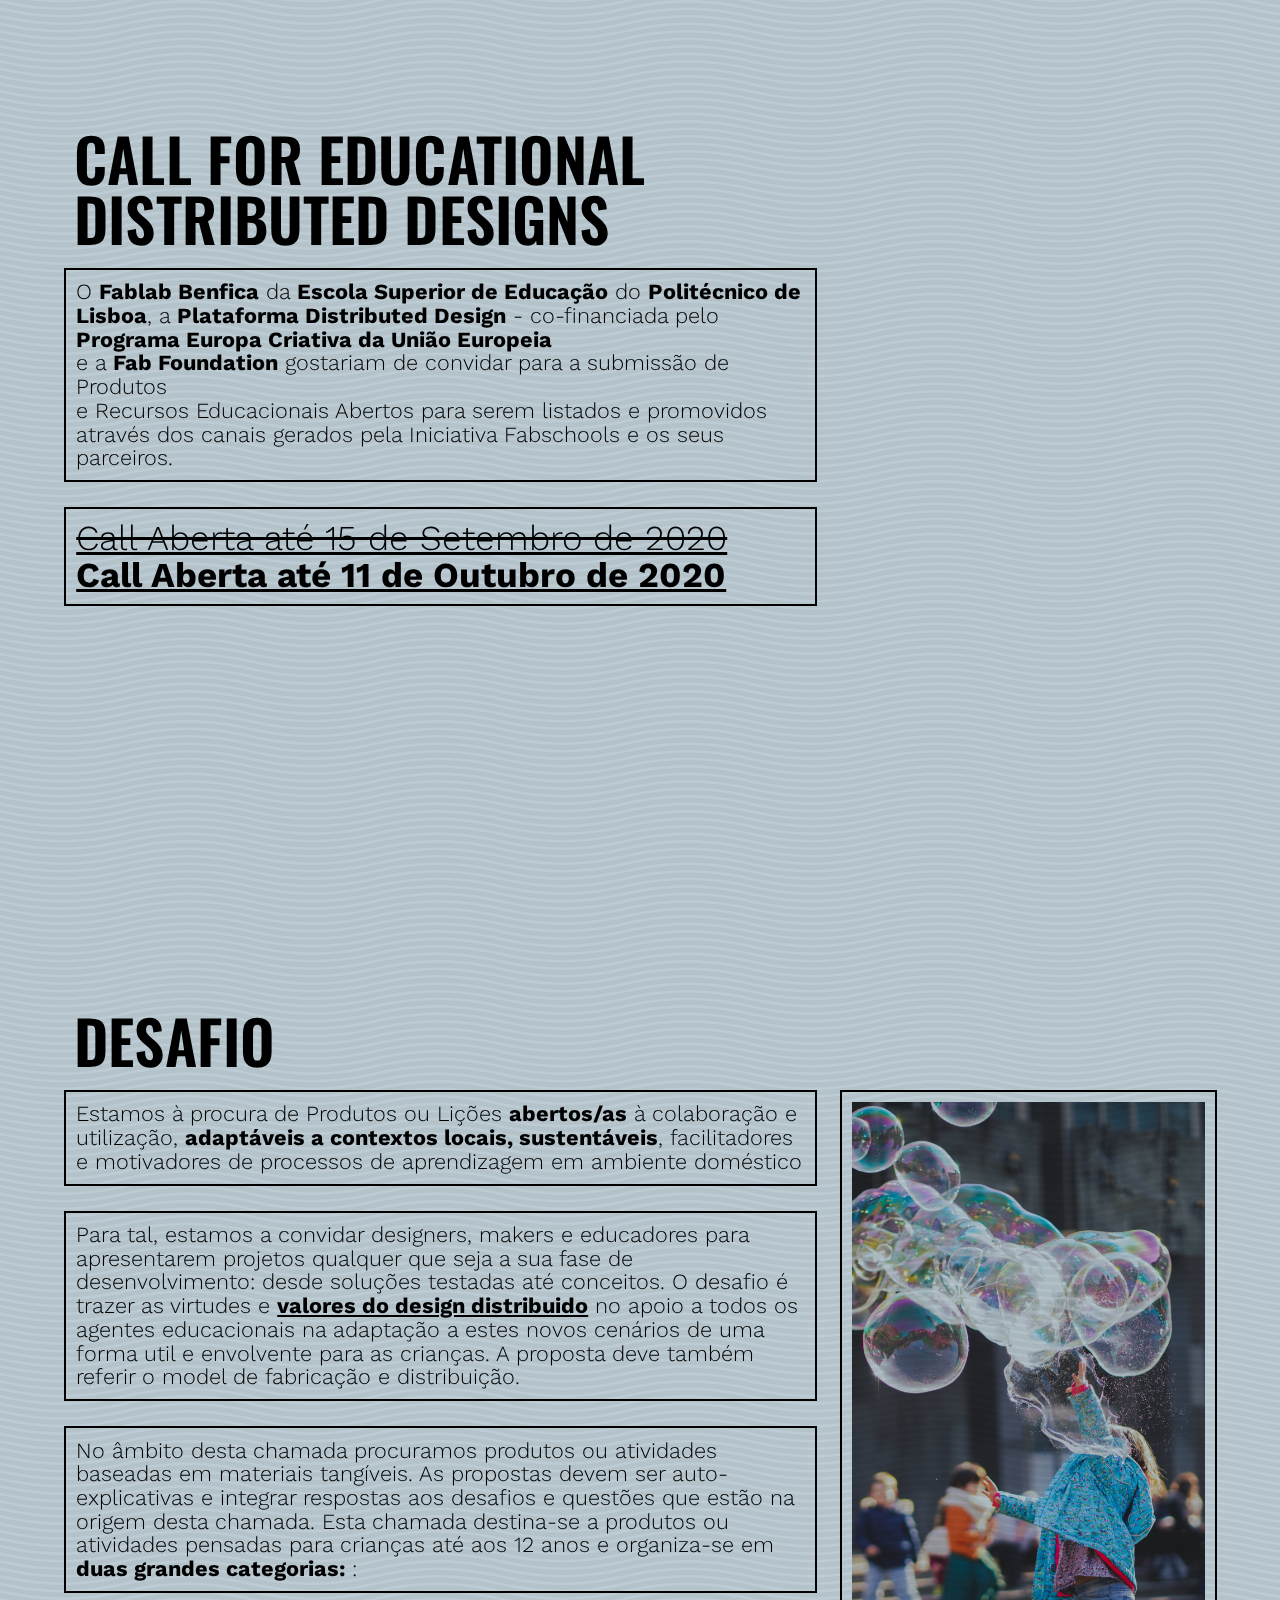
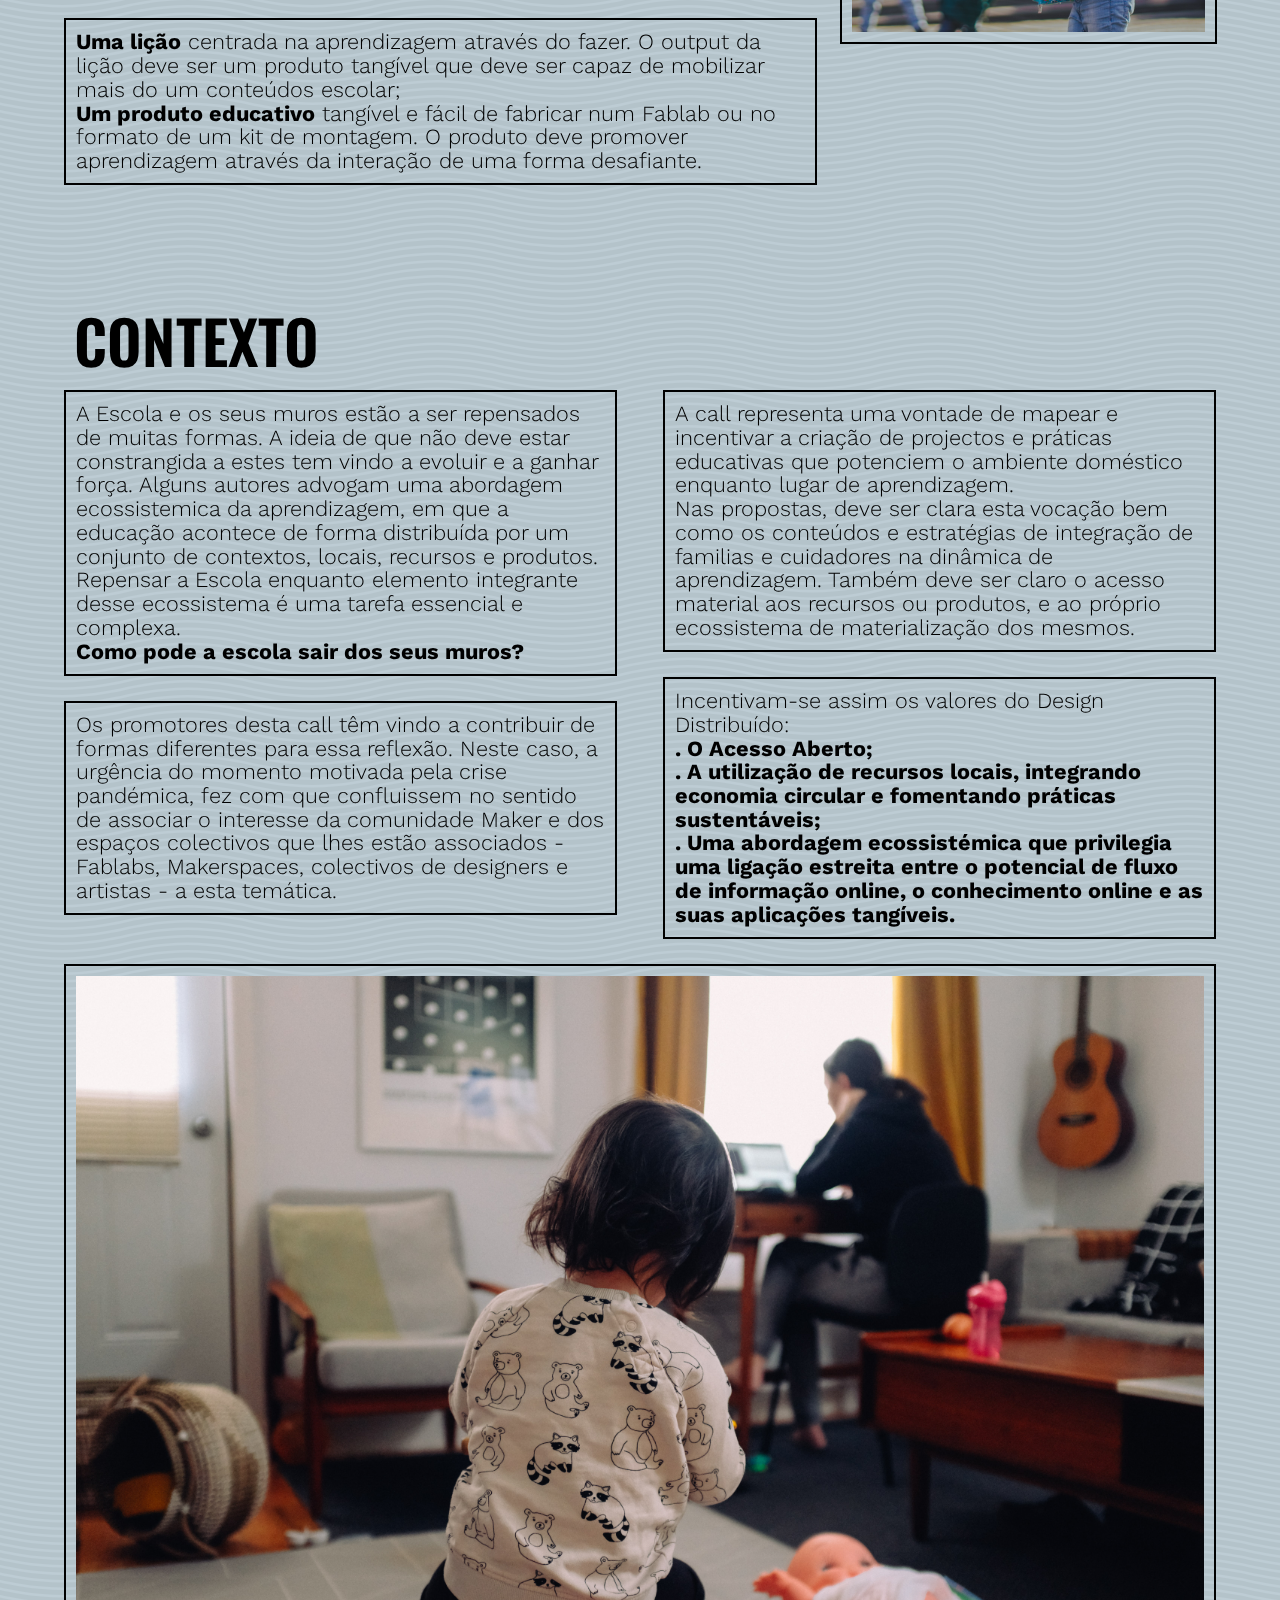
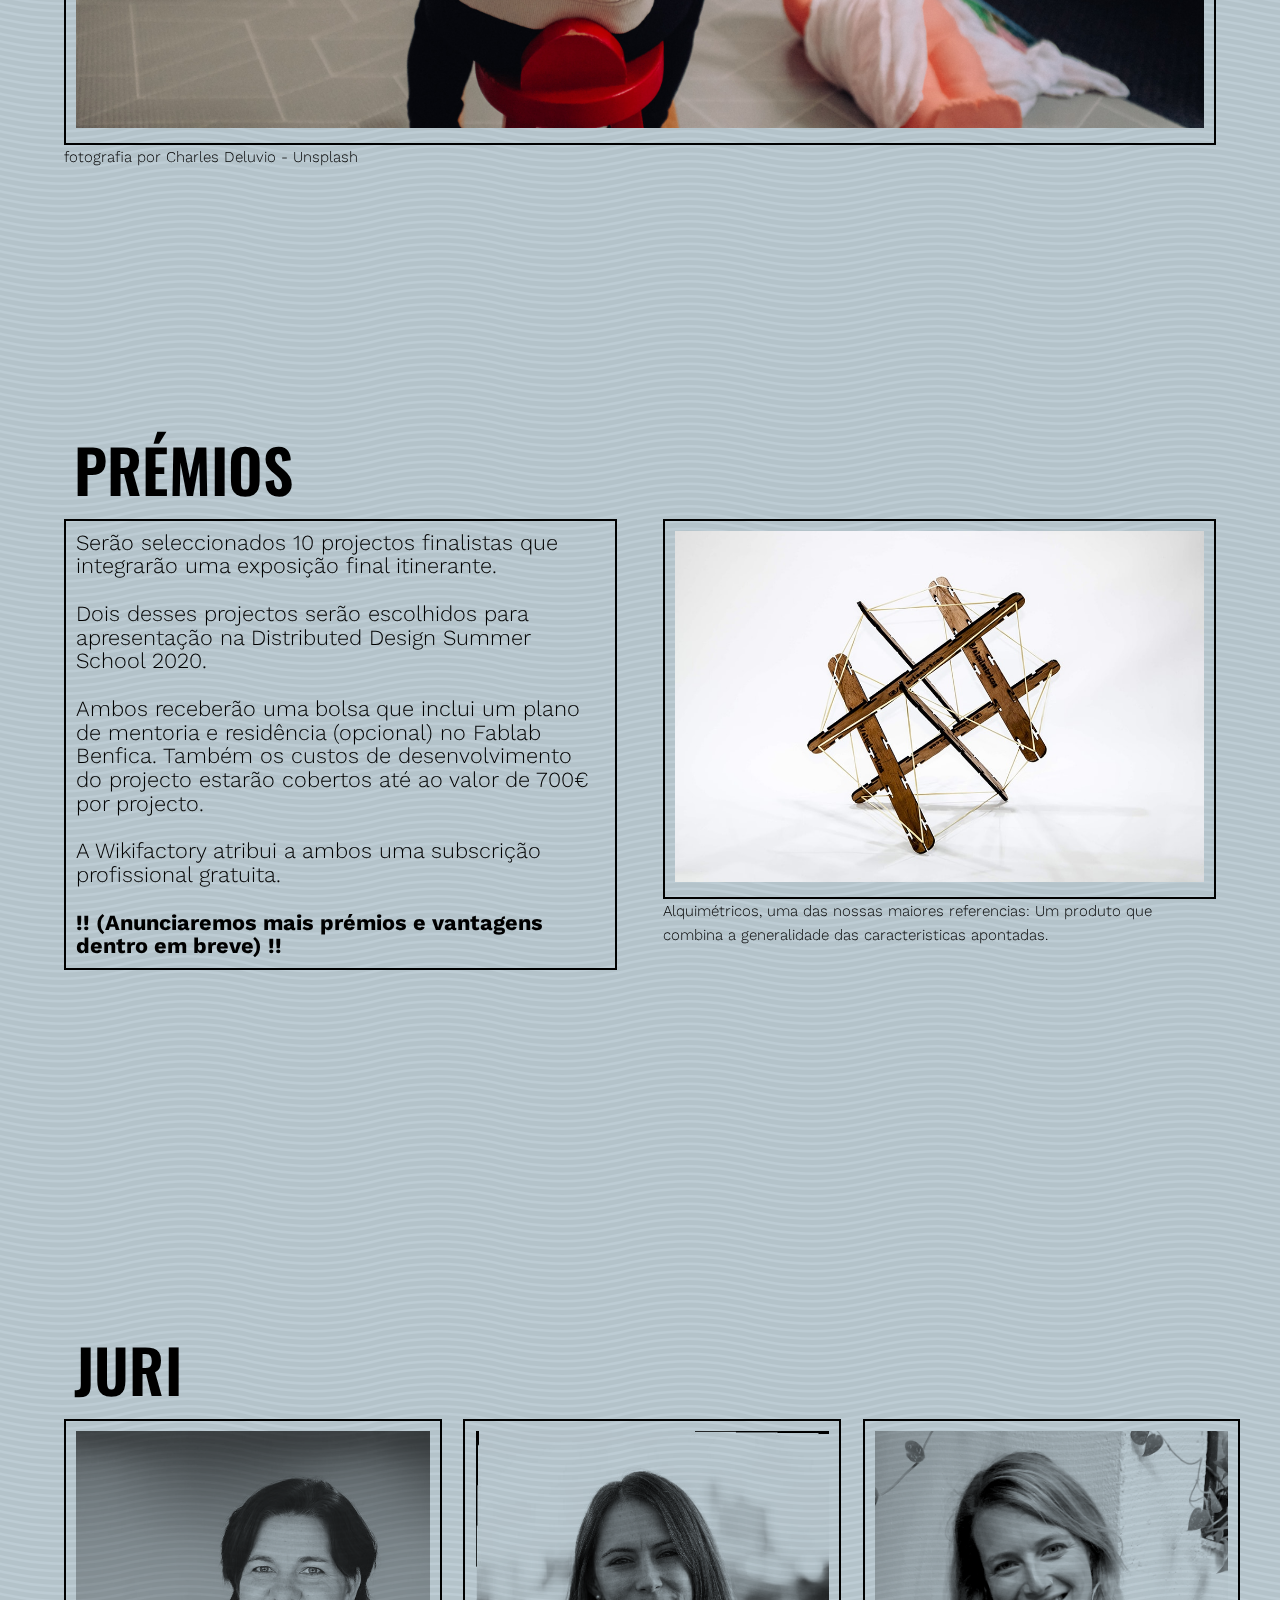
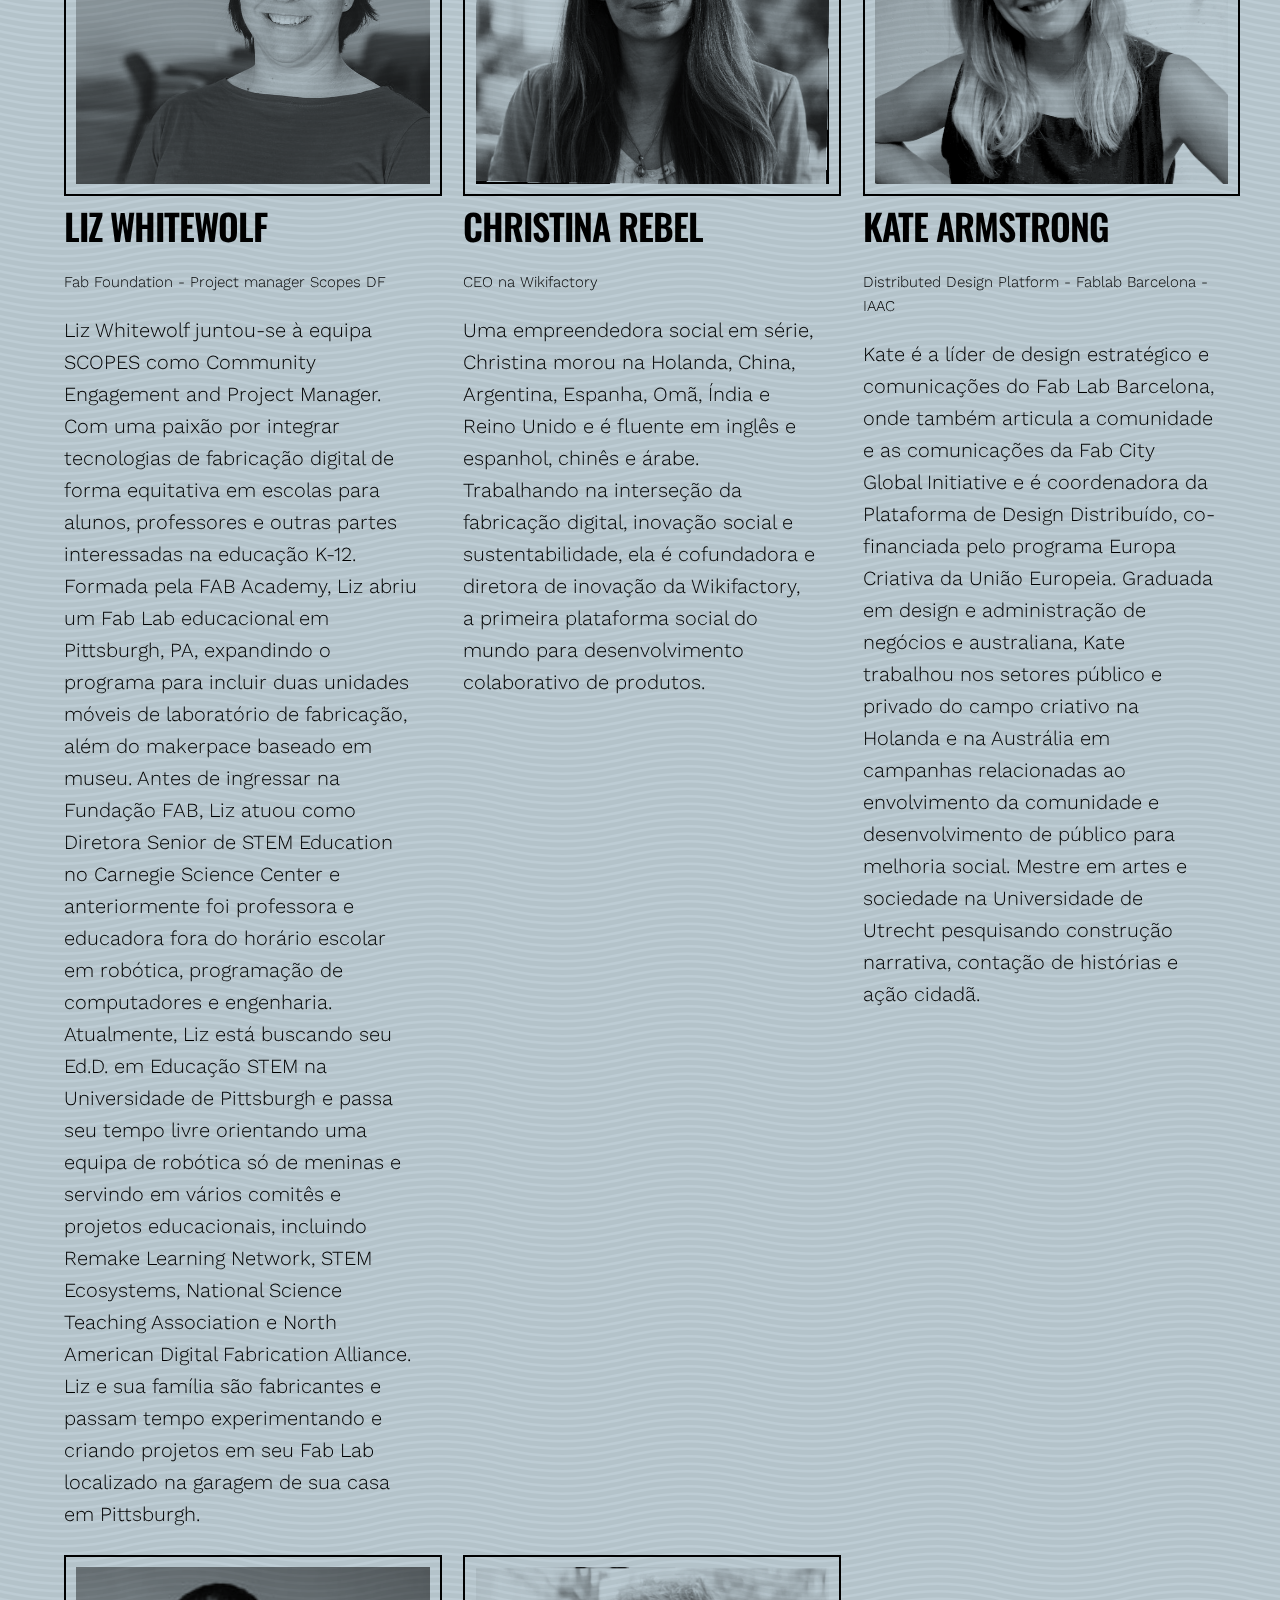
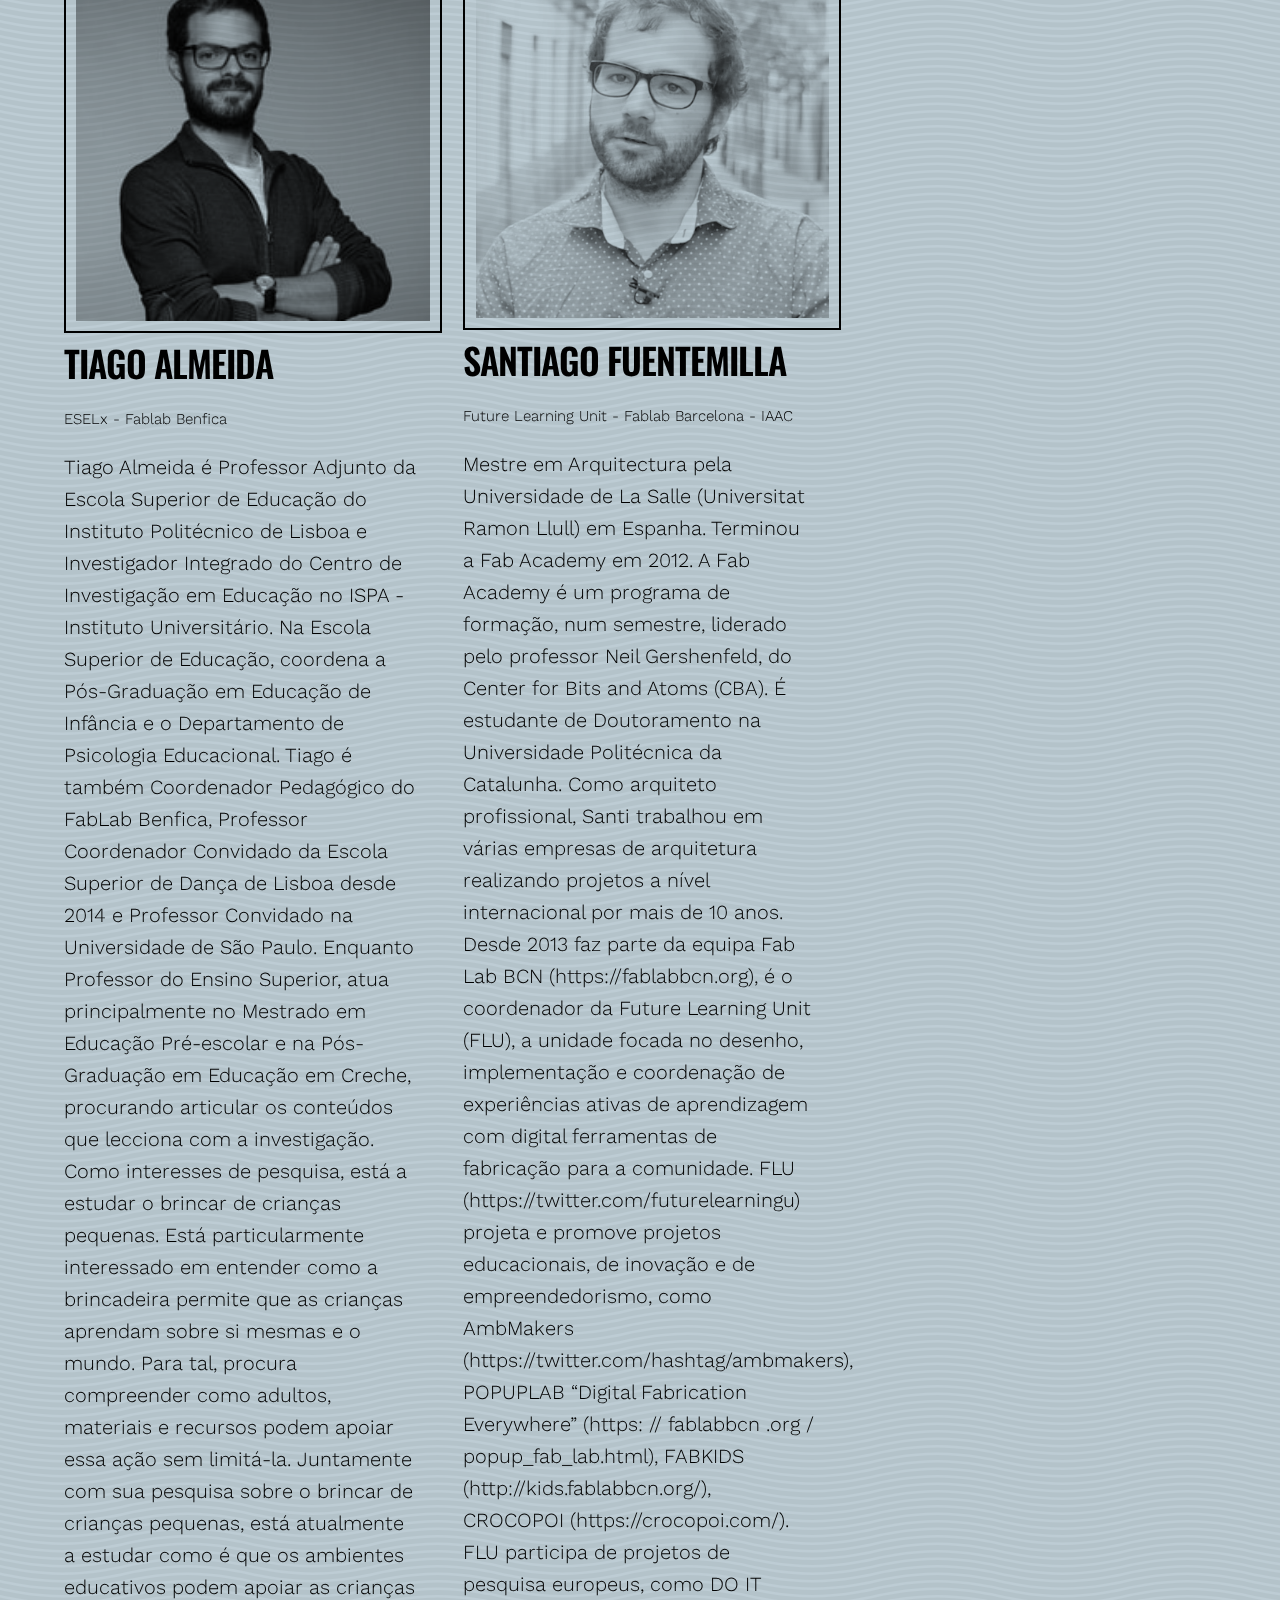
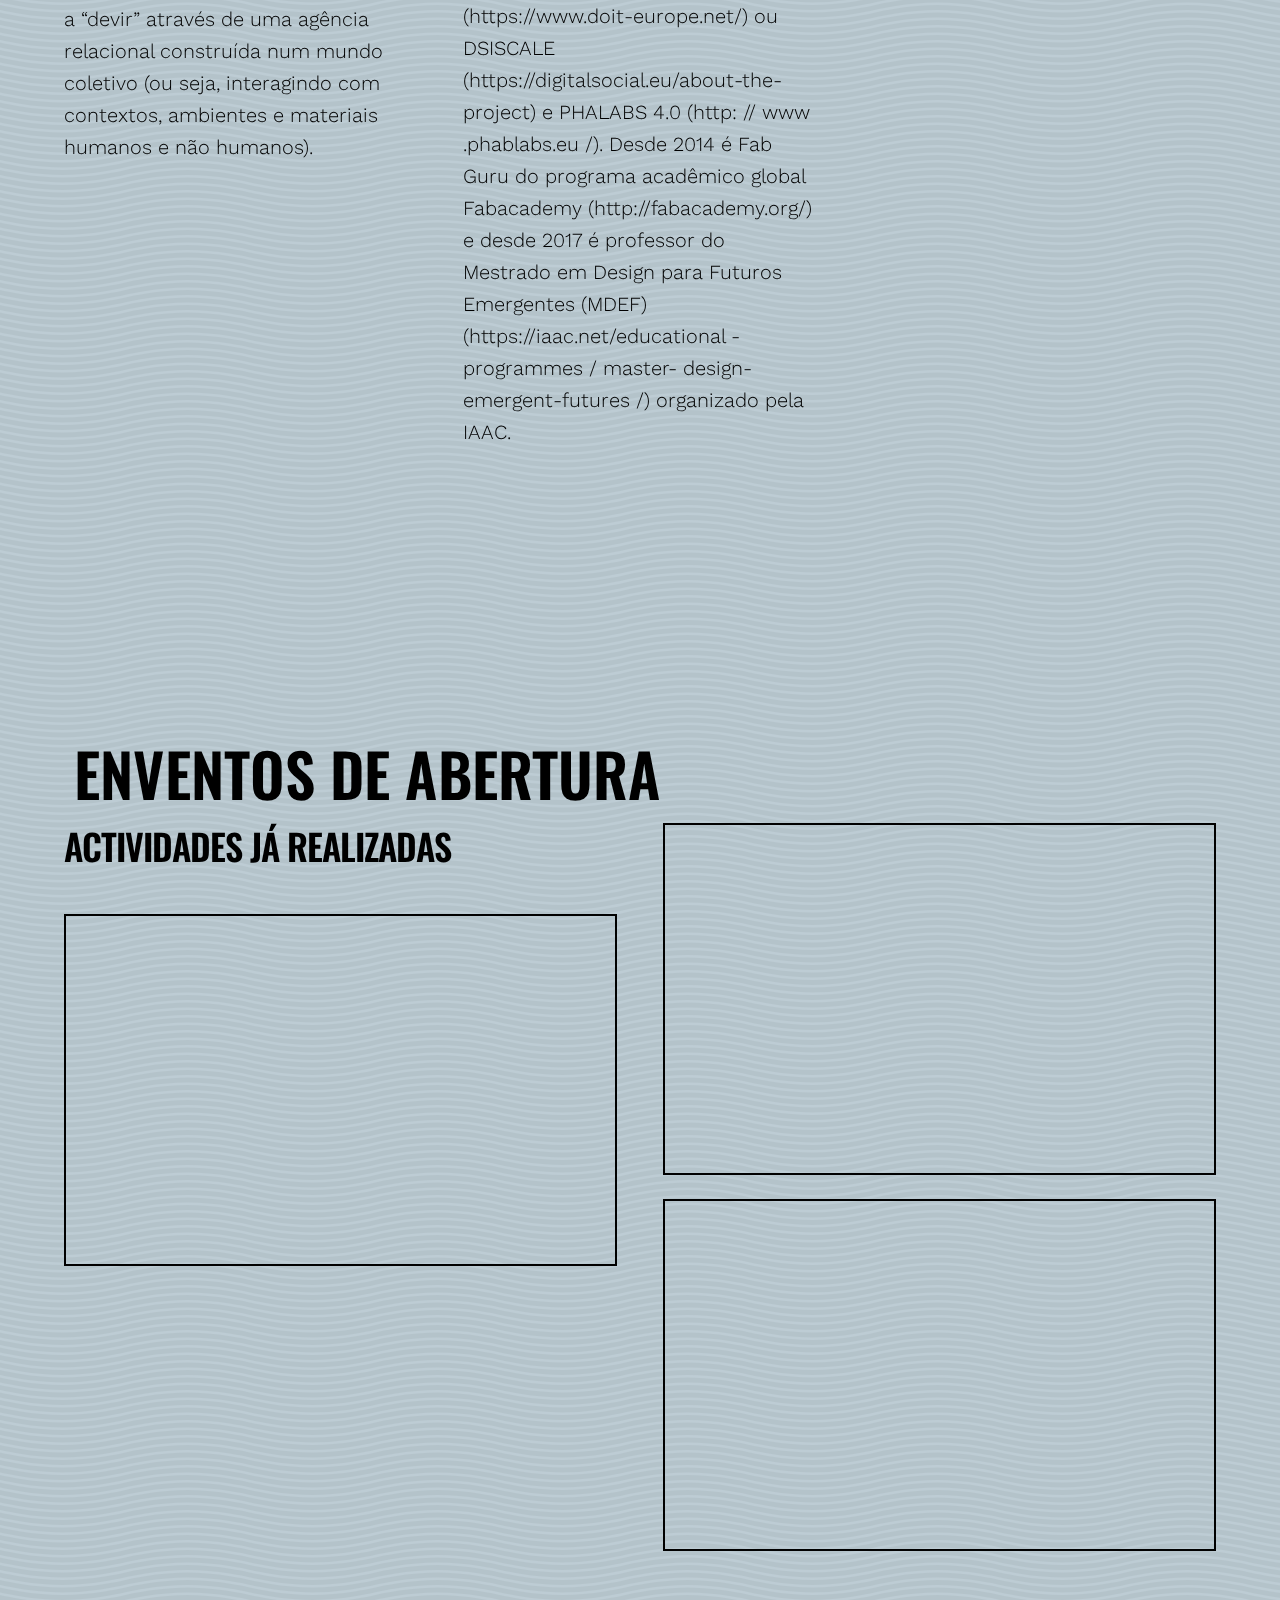
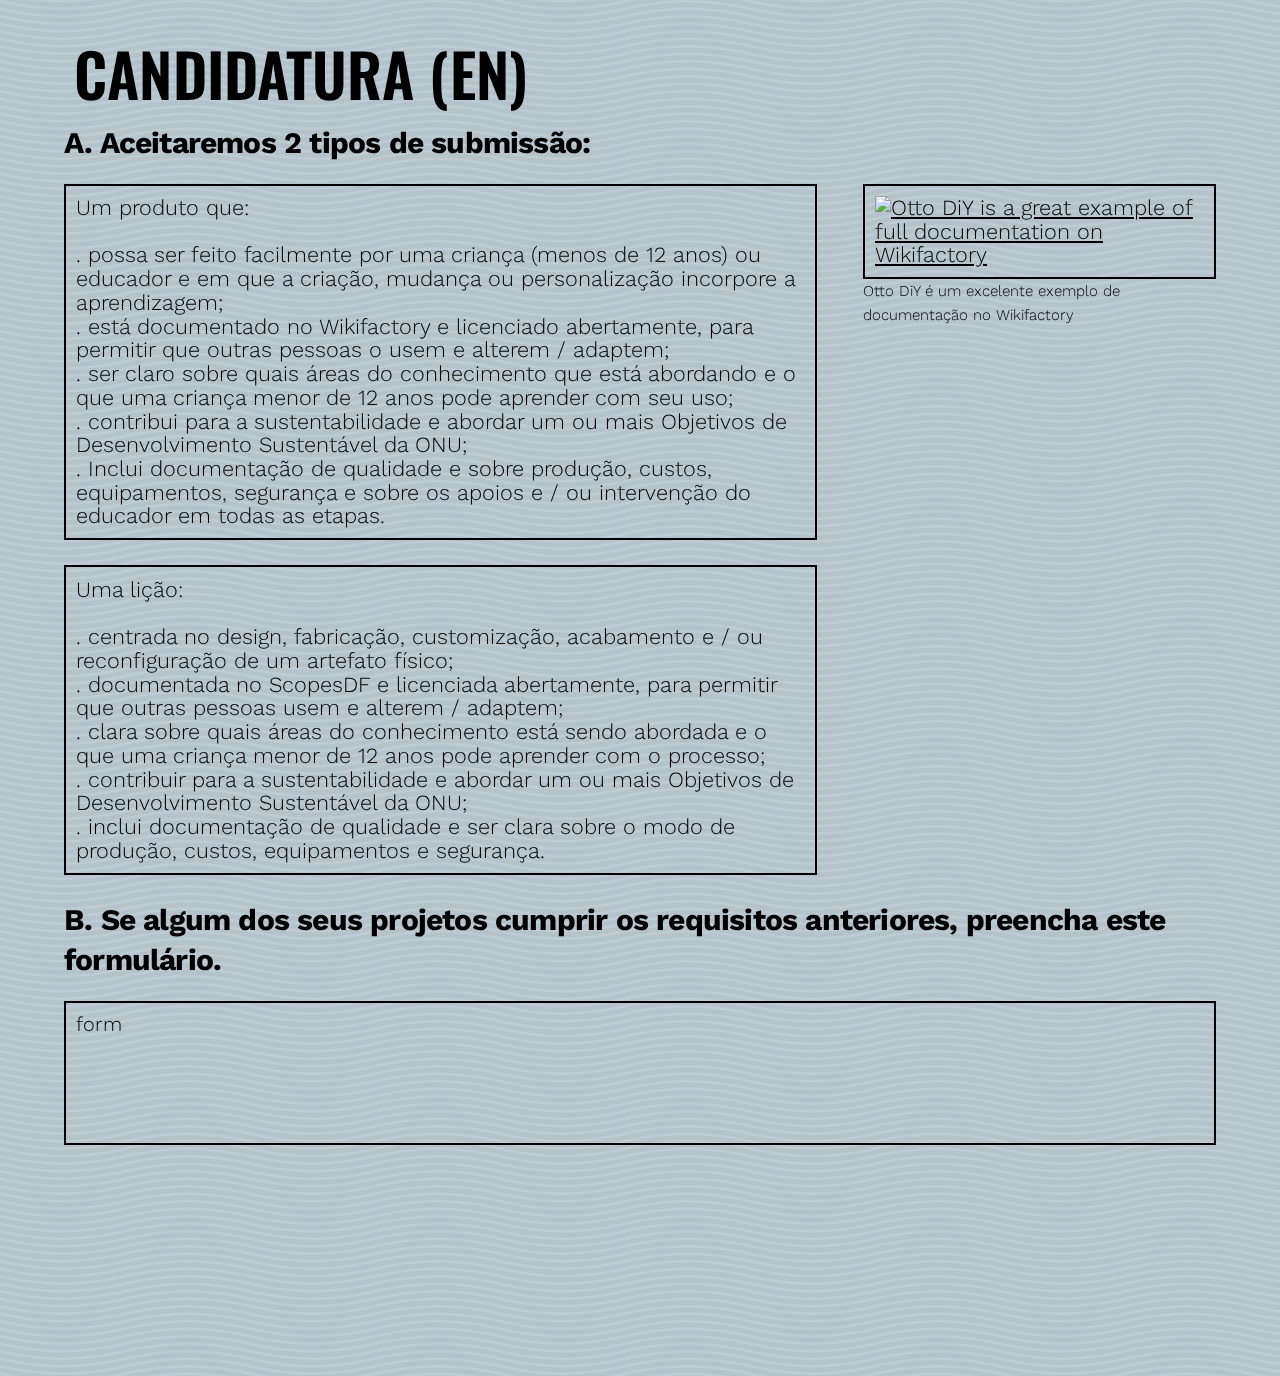
==== commit 0ea44c19: "juri" ====
--- a/indexPT.html
+++ b/indexPT.html
@@ -110,6 +110,8 @@
           <li class="navbar-item navbar-link">|</li>
           <li class="navbar-item"><a class="navbar-link" href="#prizes">Prémios</a></li>
           <li class="navbar-item navbar-link">|</li>
+          <li class="navbar-item"><a class="navbar-link" href="#juri">Júri</a></li>
+          <li class="navbar-item navbar-link">|</li>
           <li class="navbar-item"><a class="navbar-link" href="#calendar">Calendário</a></li>
           <li class="navbar-item navbar-link">|</li>
           <li class="navbar-item"><a class="navbar-link" href="#submit">Candidatura</a></li>
@@ -235,6 +237,65 @@
     </section>
 
 
+    <section id="juri"  >
+      <div class="row" >
+        <h3 class="title" style="padding-top: 30vh" >Juri</h3>
+      </div>
+      <div class="row" >
+        <div class="one-third column" >
+          <img class="image_boxed" src="images/liz.png" width="100%" />
+          <h3>Liz Whitewolf</h3>
+          <h6>Fab Foundation - Project manager Scopes DF</h6>
+
+          <p>Liz Whitewolf juntou-se à equipa SCOPES como Community Engagement and Project Manager.  Com uma paixão por integrar tecnologias de fabricação digital de forma equitativa em escolas para alunos, professores e outras partes interessadas na educação K-12. Formada pela FAB Academy, Liz abriu um Fab Lab educacional em Pittsburgh, PA, expandindo o programa para incluir duas unidades móveis de laboratório de fabricação, além do makerpace baseado em museu. Antes de ingressar na Fundação FAB, Liz atuou como Diretora Senior de STEM Education no Carnegie Science Center e anteriormente foi professora e educadora fora do horário escolar em robótica, programação de computadores e engenharia. Atualmente, Liz está buscando seu Ed.D. em Educação STEM na Universidade de Pittsburgh e passa seu tempo livre orientando uma equipa de robótica só de meninas e servindo em vários comitês e projetos educacionais, incluindo Remake Learning Network, STEM Ecosystems, National Science Teaching Association e North American Digital Fabrication Alliance. Liz e sua família são fabricantes e passam tempo experimentando e criando projetos em seu Fab Lab localizado na garagem de sua casa em Pittsburgh.</p>
+        </div>
+        <div class="one-third column" >
+          <img class="image_boxed" src="images/christina.jpg" width="100%" />
+          <h3>Christina Rebel</h3>
+          <h6>CEO na Wikifactory</h6>
+
+          <p>Uma empreendedora social em série, Christina morou na Holanda, China, Argentina, Espanha, Omã, Índia e Reino Unido e é fluente em inglês e espanhol, chinês e árabe. Trabalhando na interseção da fabricação digital, inovação social e sustentabilidade, ela é cofundadora e diretora de inovação da Wikifactory, a primeira plataforma social do mundo para desenvolvimento colaborativo de produtos.</p>
+
+
+
+
+        </div>
+        <div class="one-third column" >
+          <img class="image_boxed" src="images/Kate.jpg" width="100%" />
+          <h3>Kate Armstrong</h3>
+          <h6>Distributed Design Platform - Fablab Barcelona - IAAC</h6>
+
+          <p>Kate é a líder de design estratégico e comunicações do Fab Lab Barcelona, onde também articula a comunidade e as comunicações da Fab City Global Initiative e é coordenadora da Plataforma de Design Distribuído, co-financiada pelo programa Europa Criativa da União Europeia.
+            Graduada em design e administração de negócios e australiana, Kate trabalhou nos setores público e privado do campo criativo na Holanda e na Austrália em campanhas relacionadas ao envolvimento da comunidade e desenvolvimento de público para melhoria social. Mestre em artes e sociedade na Universidade de Utrecht pesquisando construção narrativa, contação de histórias e ação cidadã.
+          </p>
+
+        </div>
+      </div>
+      <div class="row" >
+
+        <div class="one-third column" >
+          <img class="image_boxed" src="images/tiago.jpg" width="100%" />
+          <h3>Tiago Almeida</h3>
+          <h6>ESELx - Fablab Benfica</h6>
+
+          <p>Tiago Almeida é Professor Adjunto da Escola Superior de Educação do Instituto Politécnico de Lisboa e Investigador Integrado do Centro de Investigação em Educação no ISPA - Instituto Universitário. Na Escola Superior de Educação, coordena a Pós-Graduação em Educação de Infância e o Departamento de Psicologia Educacional. Tiago é também Coordenador Pedagógico do FabLab Benfica, Professor Coordenador Convidado da Escola Superior de Dança de Lisboa desde 2014 e Professor Convidado na Universidade de São Paulo. Enquanto Professor do Ensino Superior, atua principalmente no Mestrado em Educação Pré-escolar e na Pós-Graduação em Educação em Creche, procurando articular os conteúdos que lecciona com a investigação. Como interesses de pesquisa, está a estudar o brincar de crianças pequenas. Está particularmente interessado em entender como a brincadeira permite que as crianças aprendam sobre si mesmas e o mundo. Para tal, procura compreender como adultos, materiais e recursos podem apoiar essa ação sem limitá-la. Juntamente com sua pesquisa sobre o brincar de crianças pequenas, está atualmente a estudar como é que os ambientes educativos podem apoiar as crianças a “devir” através de uma agência relacional construída num mundo coletivo (ou seja, interagindo com contextos, ambientes e materiais humanos e não humanos). </p>
+
+        </div>
+
+        <div class="one-third column" >
+          <img class="image_boxed" src="images/santi.png" width="100%" />
+          <h3>Santiago Fuentemilla</h3>
+          <h6>Future Learning Unit - Fablab Barcelona - IAAC</h6>
+          <p>Mestre em Arquitectura pela Universidade de La Salle (Universitat Ramon Llull) em Espanha. Terminou a Fab Academy em 2012. A Fab Academy é um programa de formação, num semestre, liderado pelo professor Neil Gershenfeld, do Center for Bits and Atoms (CBA). É estudante de Doutoramento na Universidade Politécnica da Catalunha. Como arquiteto profissional, Santi trabalhou em várias empresas de arquitetura realizando projetos a nível internacional por mais de 10 anos. Desde 2013 faz parte da equipa Fab Lab BCN (https://fablabbcn.org), é o coordenador da Future Learning Unit (FLU), a unidade focada no desenho, implementação e coordenação de experiências ativas de aprendizagem com digital ferramentas de fabricação para a comunidade. FLU (https://twitter.com/futurelearningu) projeta e promove projetos educacionais, de inovação e de empreendedorismo, como AmbMakers (https://twitter.com/hashtag/ambmakers), POPUPLAB “Digital Fabrication Everywhere” (https: // fablabbcn .org / popup_fab_lab.html), FABKIDS (http://kids.fablabbcn.org/), CROCOPOI (https://crocopoi.com/). FLU participa de projetos de pesquisa europeus, como DO IT (https://www.doit-europe.net/) ou DSISCALE (https://digitalsocial.eu/about-the-project) e PHALABS 4.0 (http: // www .phablabs.eu /). Desde 2014 é Fab Guru do programa acadêmico global Fabacademy (http://fabacademy.org/) e desde 2017 é professor do Mestrado em Design para Futuros Emergentes (MDEF) (https://iaac.net/educational -programmes / master- design-emergent-futures /) organizado pela IAAC.
+          </p>
+        </div>
+
+      </div>
+
+
+    </section>
+
+
 
       <section id="calendar" style="height: 100vh;" >
         <div class="row">
@@ -242,11 +303,12 @@
         </div>
         <div class="row">
           <div class="one-half column" >
+            <!--
             <h3>PRÓXIMAS ACTIVIDADES</h3>
             <p class="boxed">Workshop Fabschools 1 - 21/09/2020;</p>
             <p class="boxed">Workshop Fabschools 2 - 01/10/2020;</p>
             <p class="boxed"><strong>Deadline 11/10/2020</strong></p>
-            <br>
+            <br>-->
             <h3>ACTIVIDADES JÁ REALIZADAS</h3>
             <br>
             <div class="boxed">
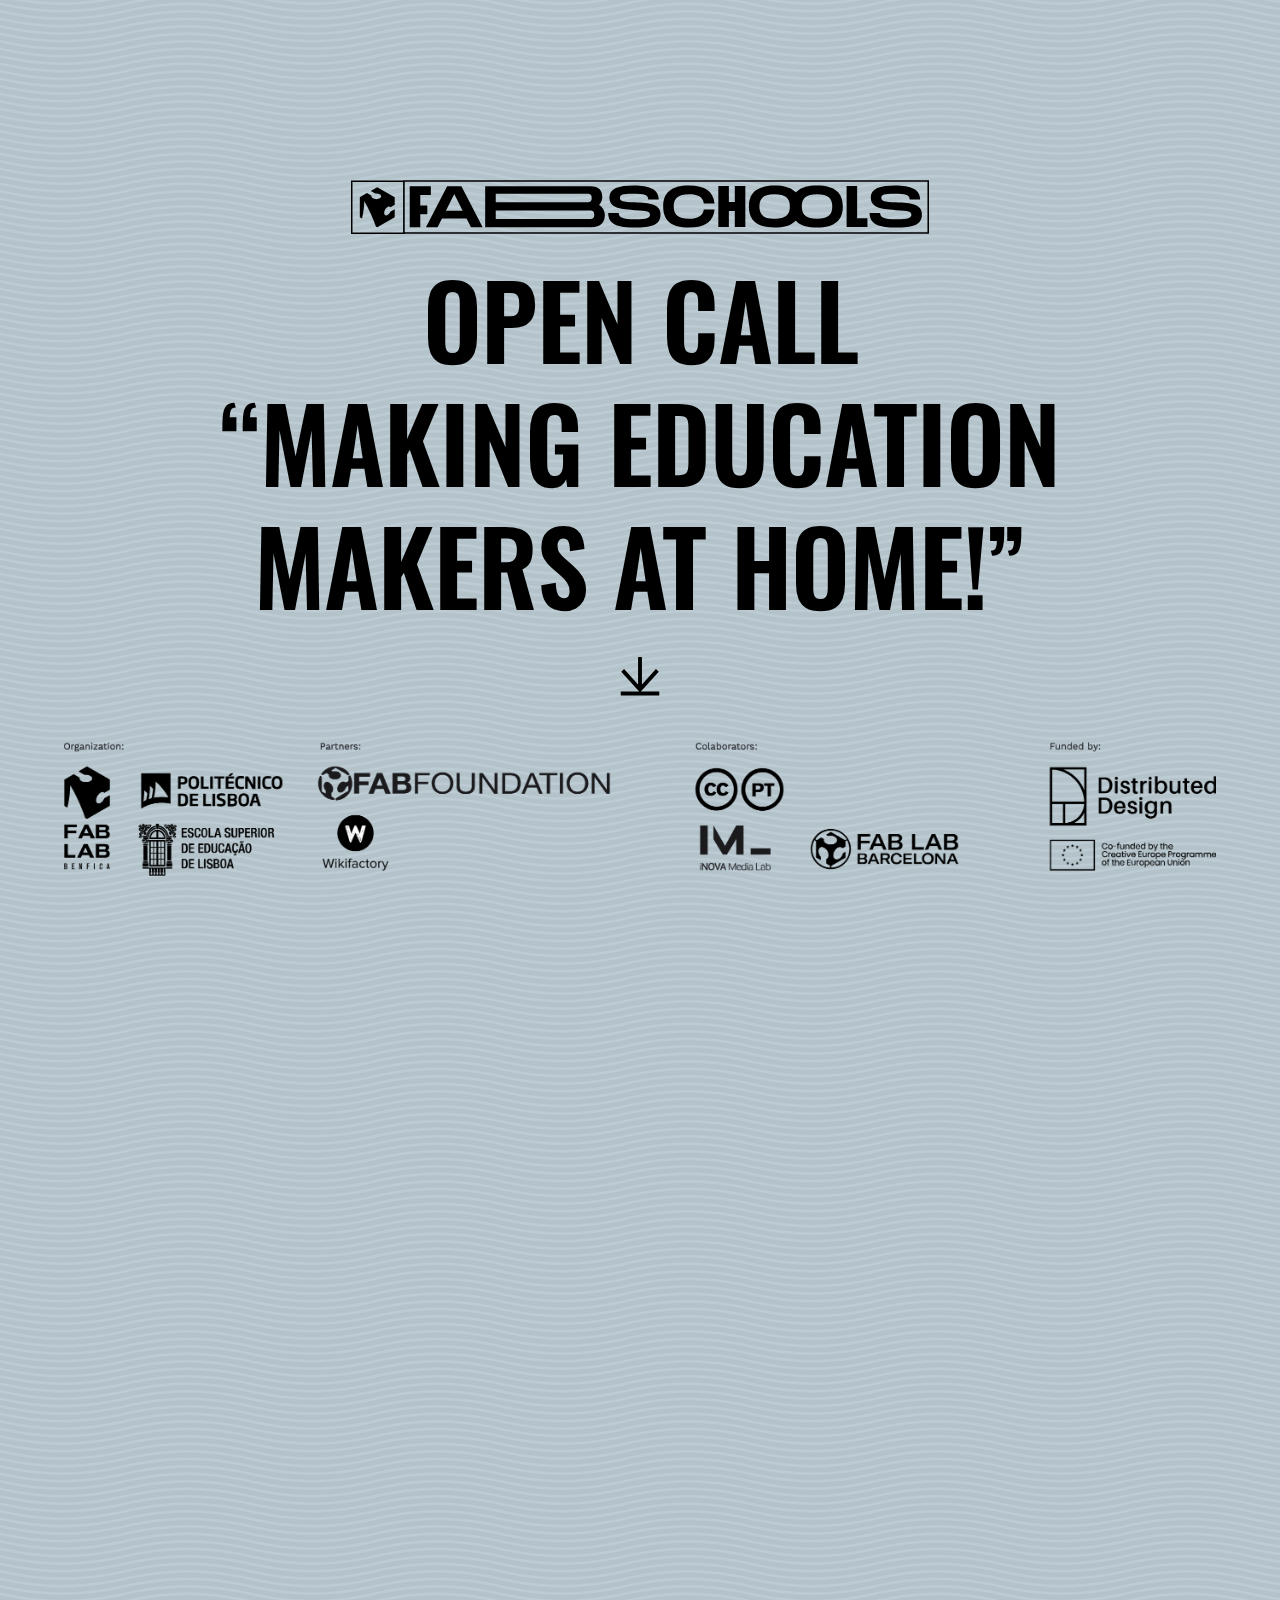
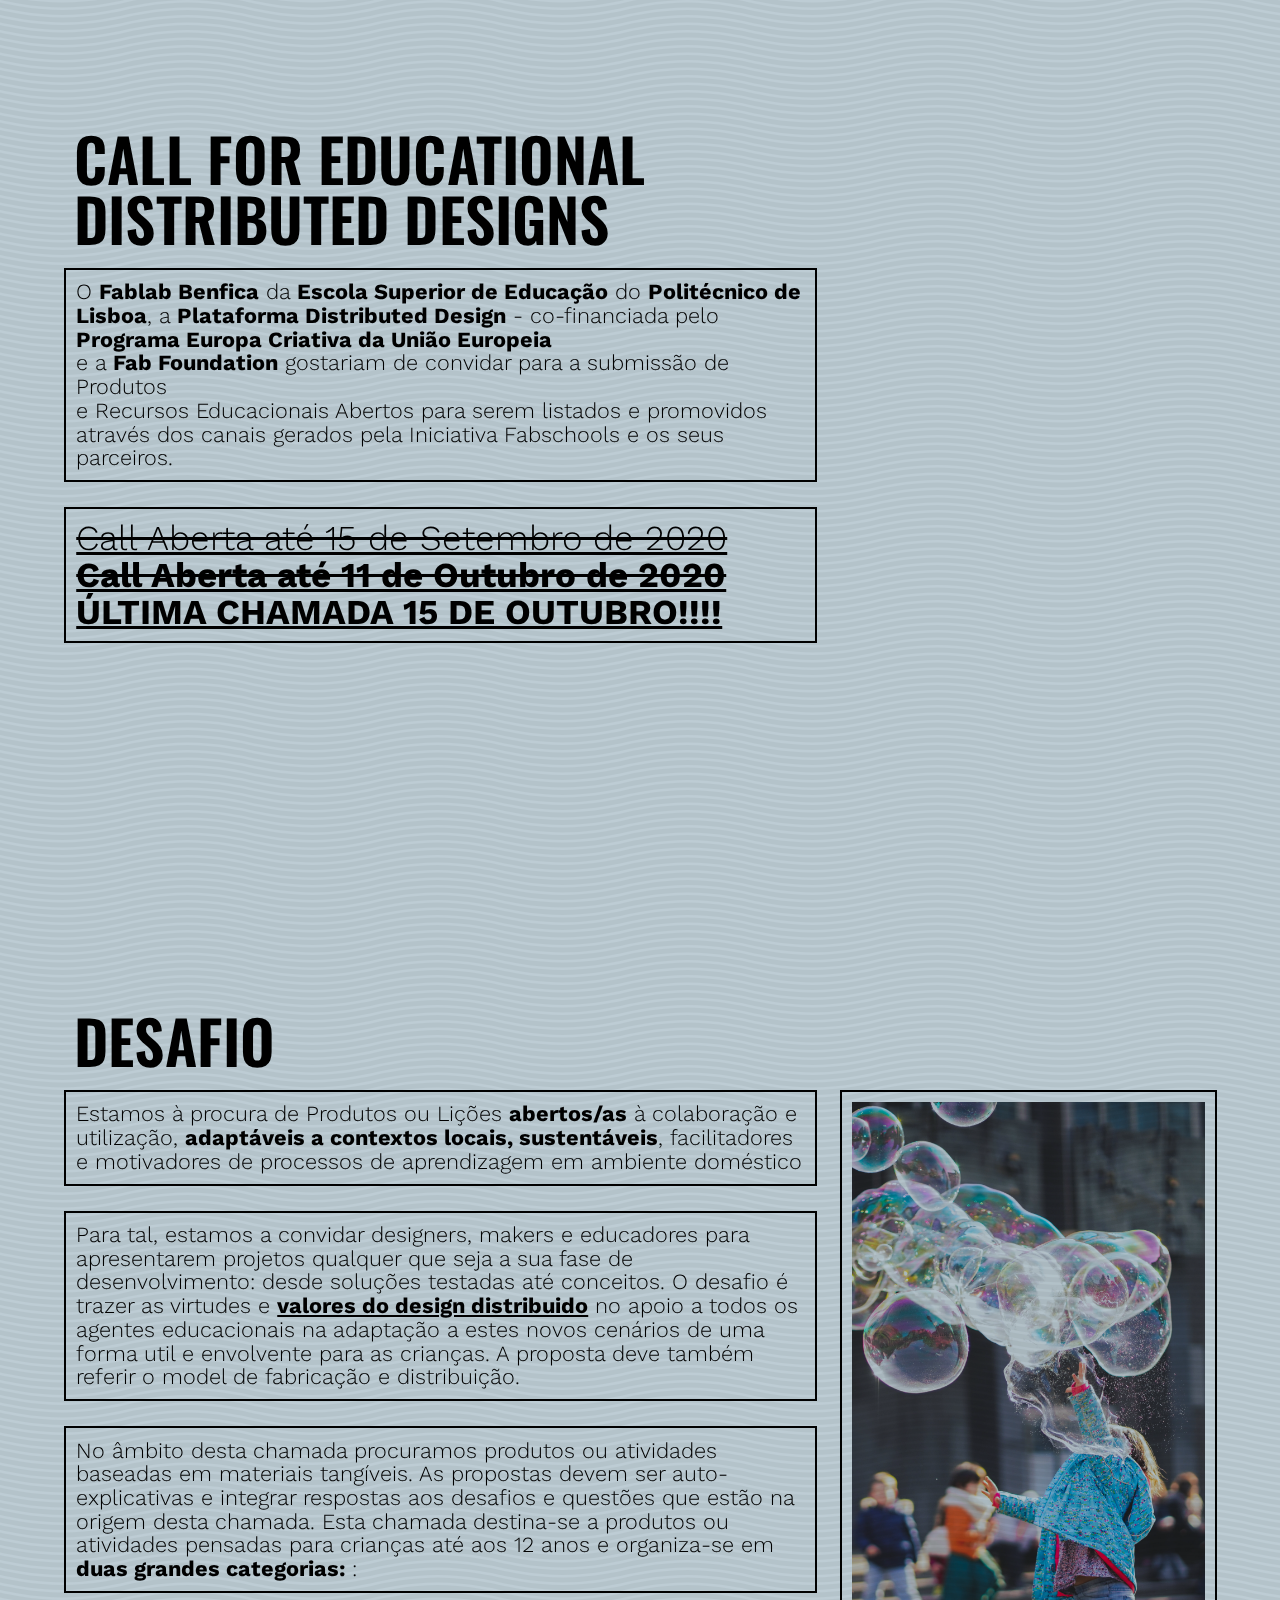
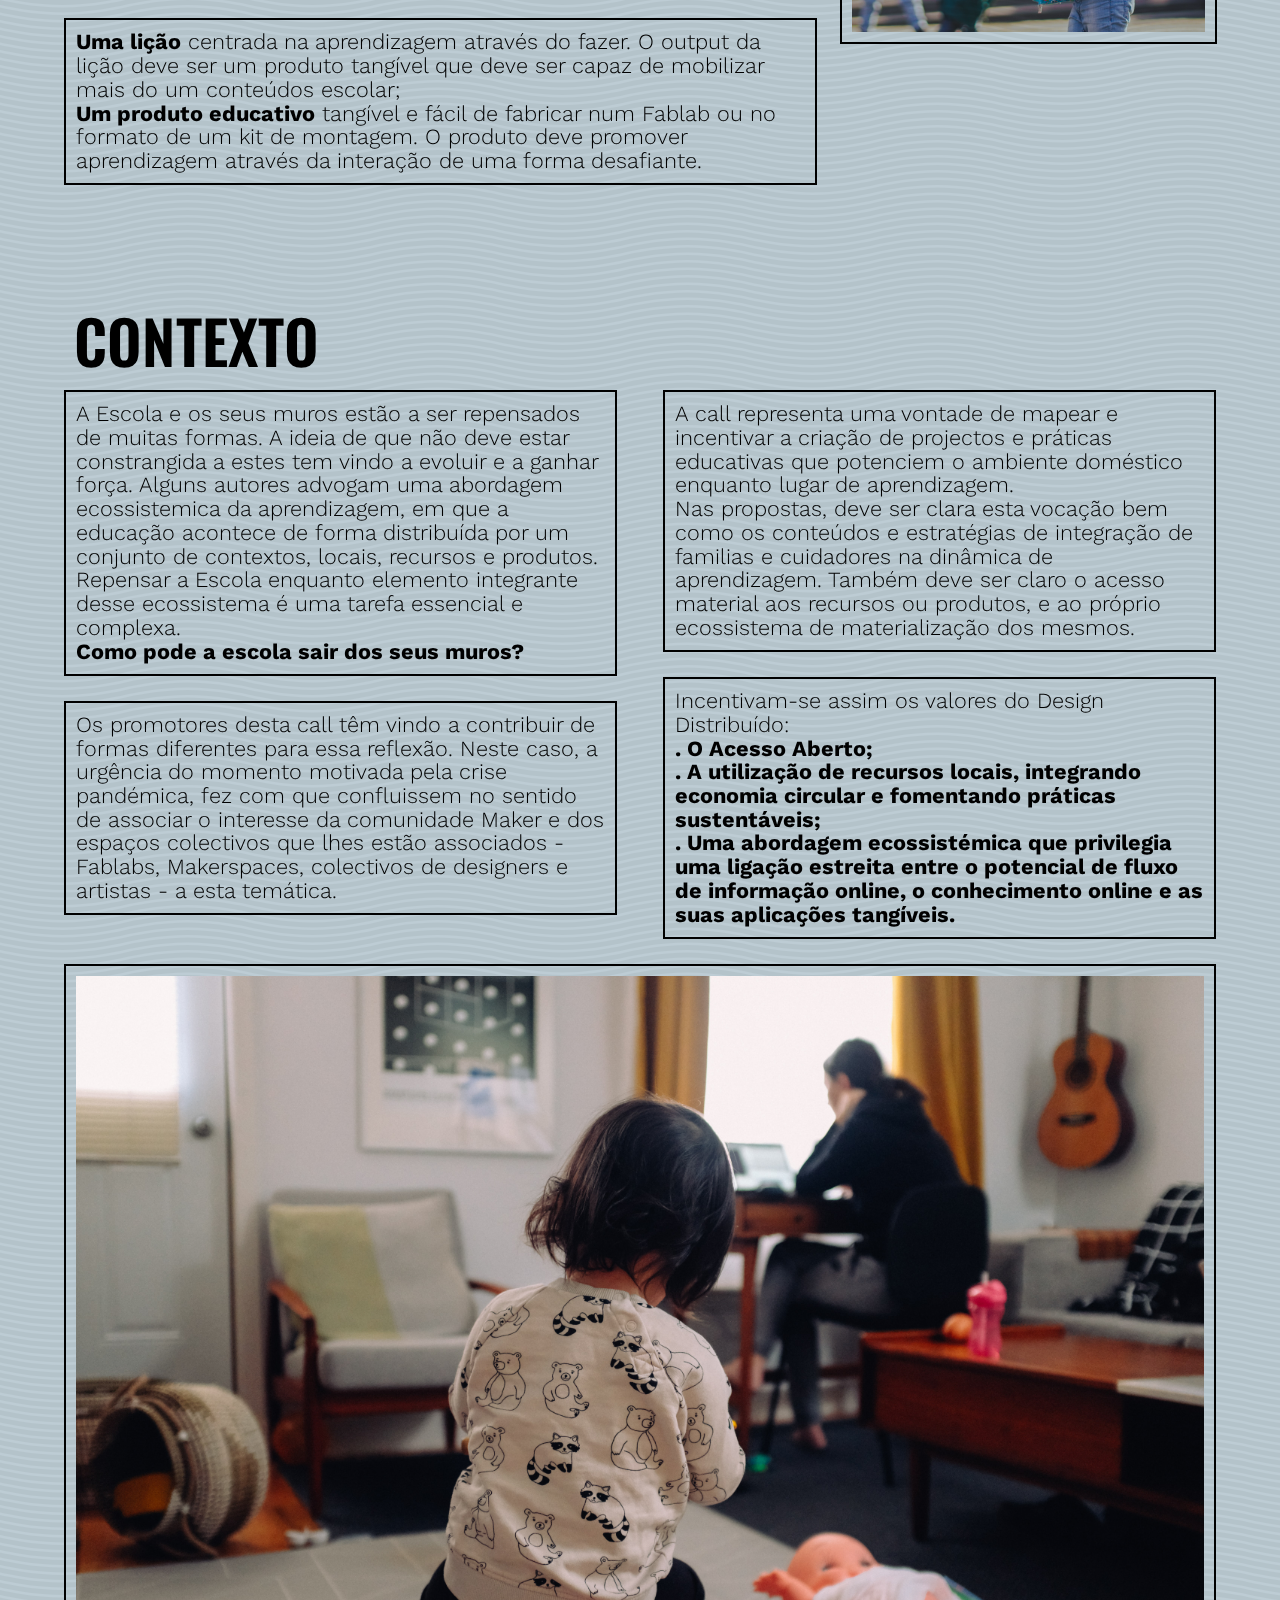
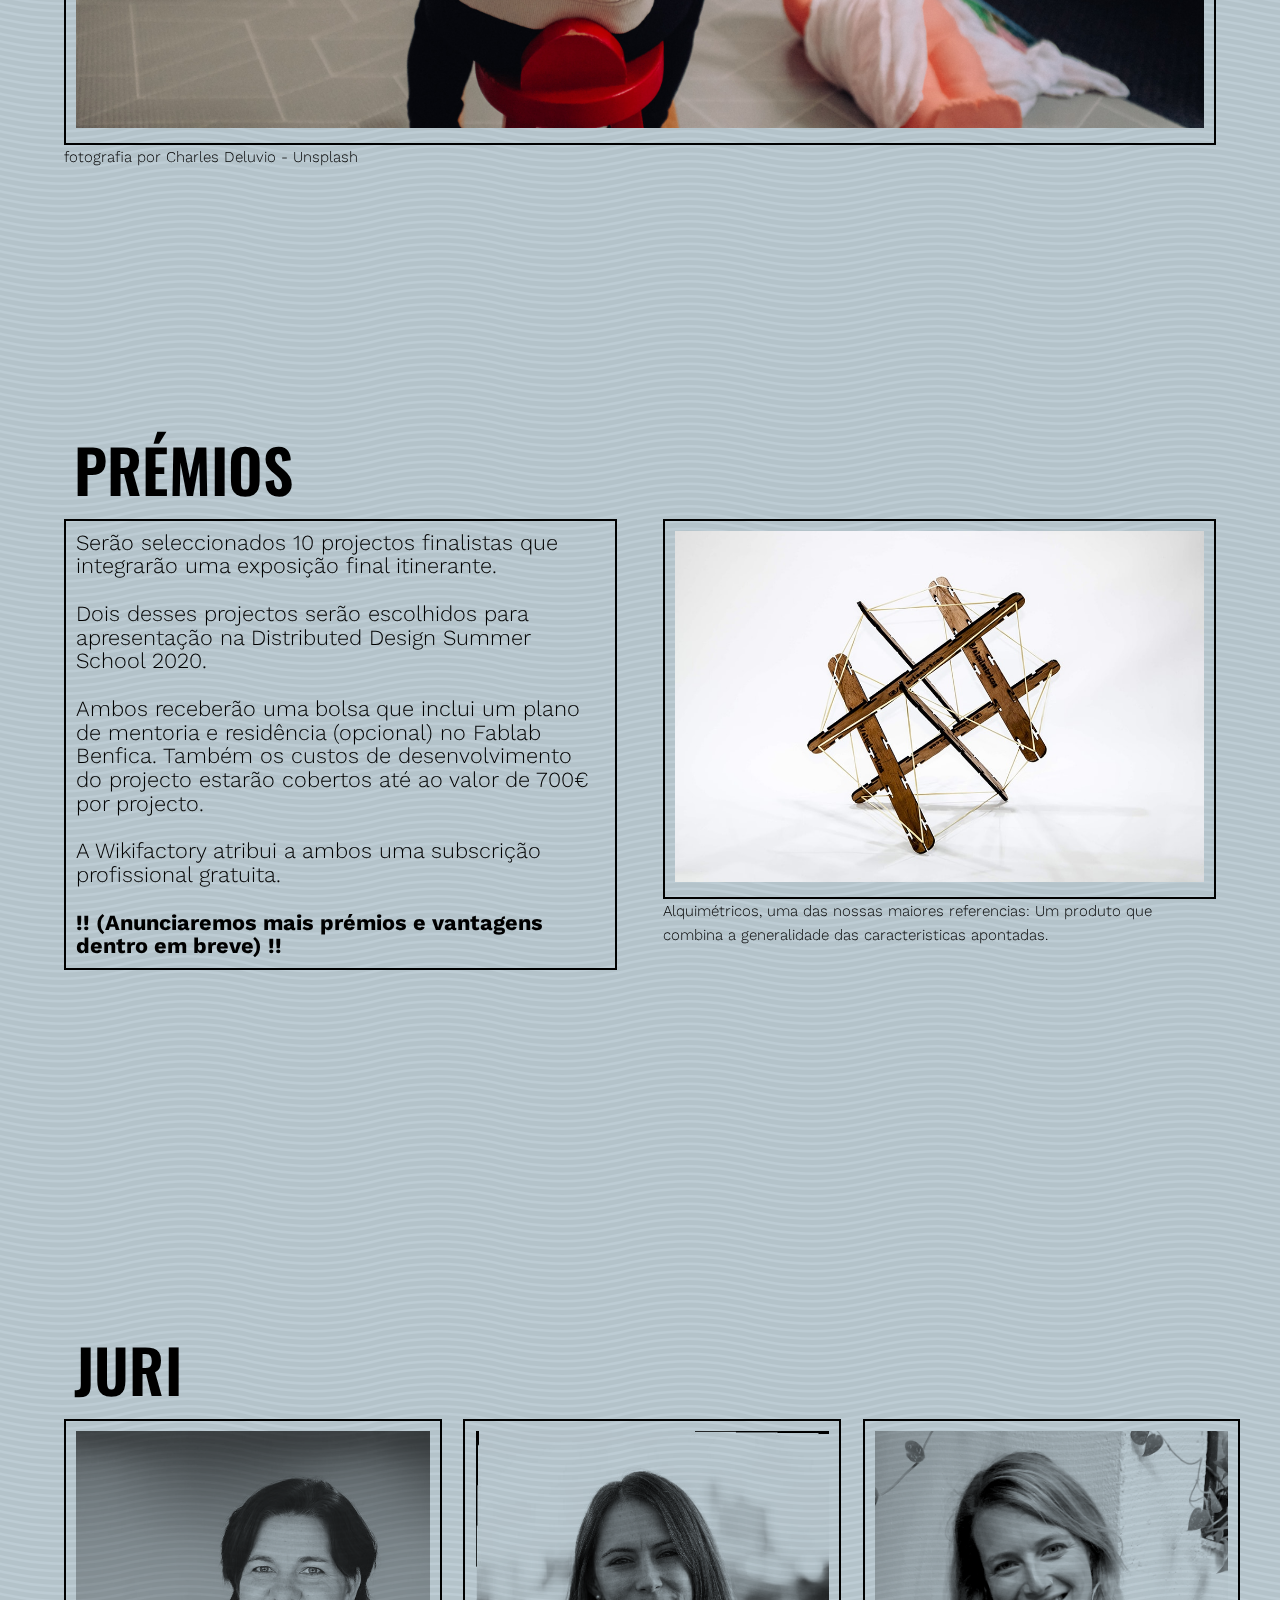
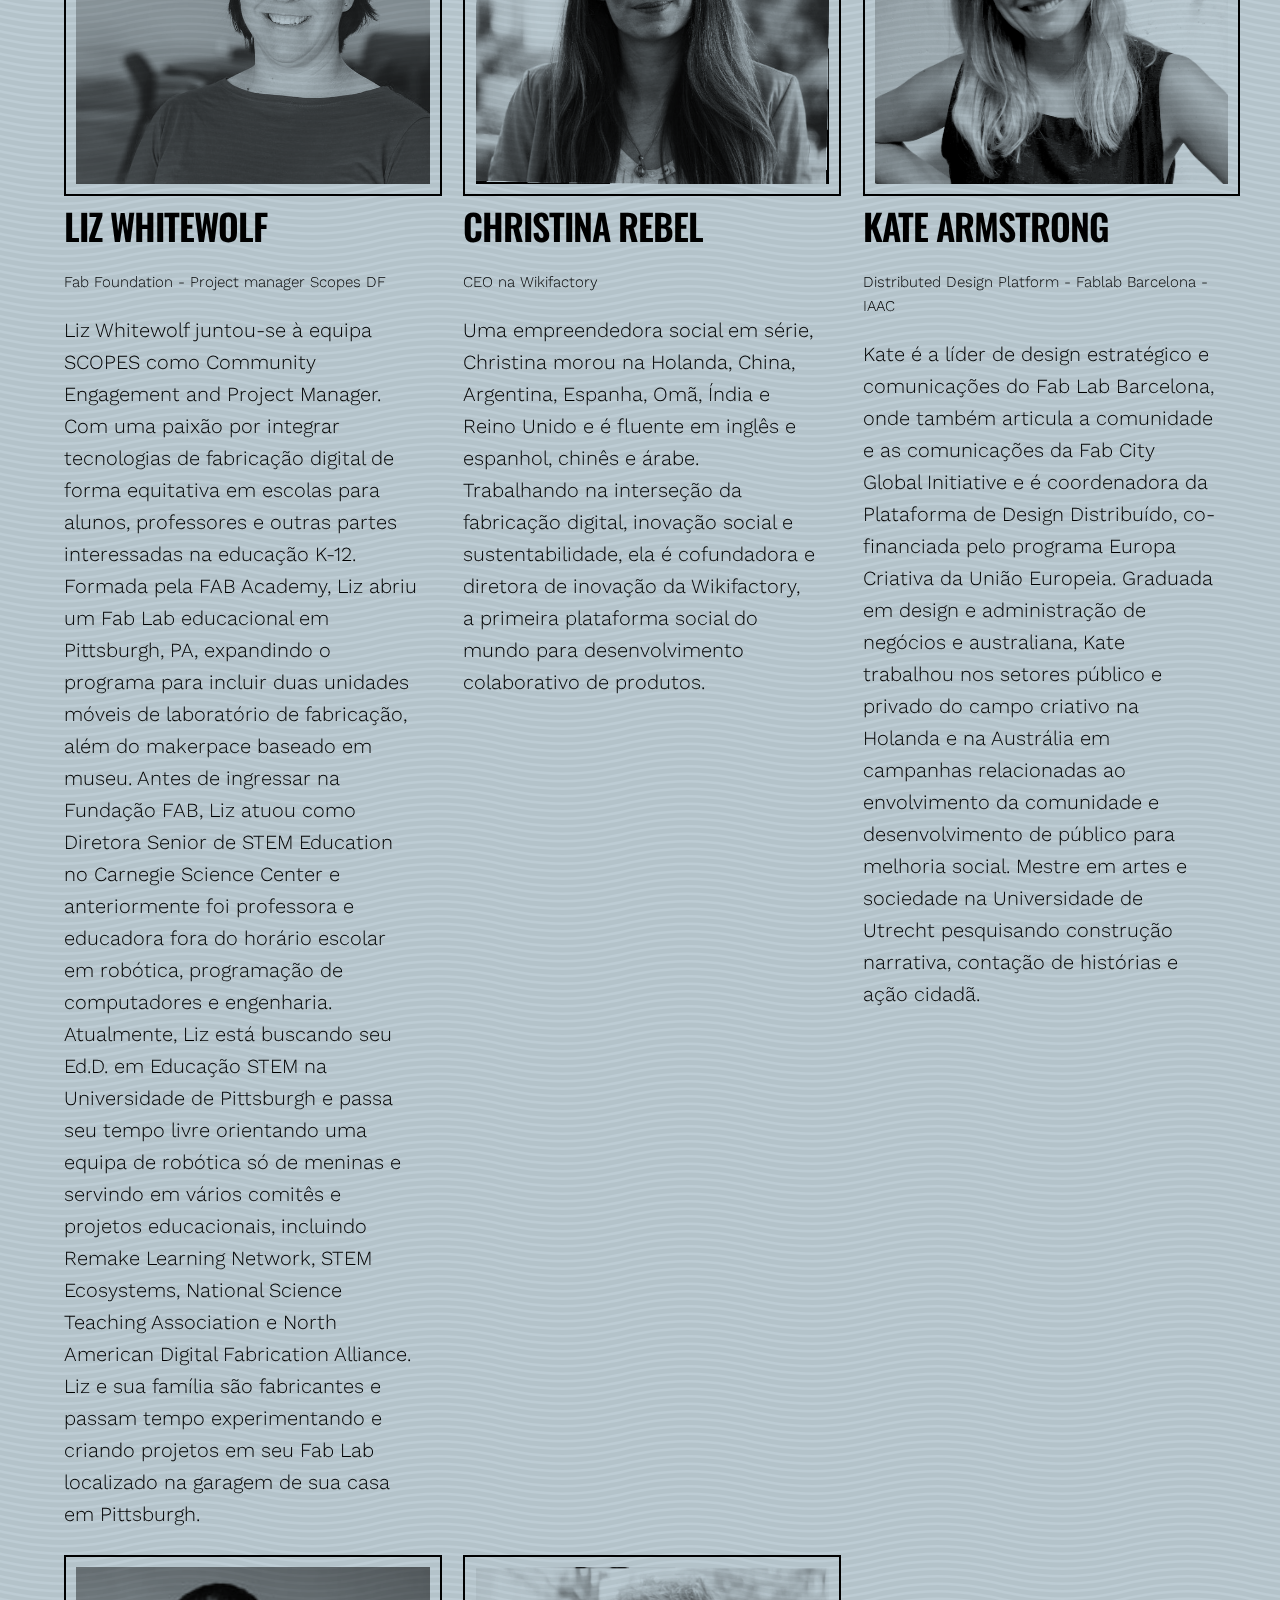
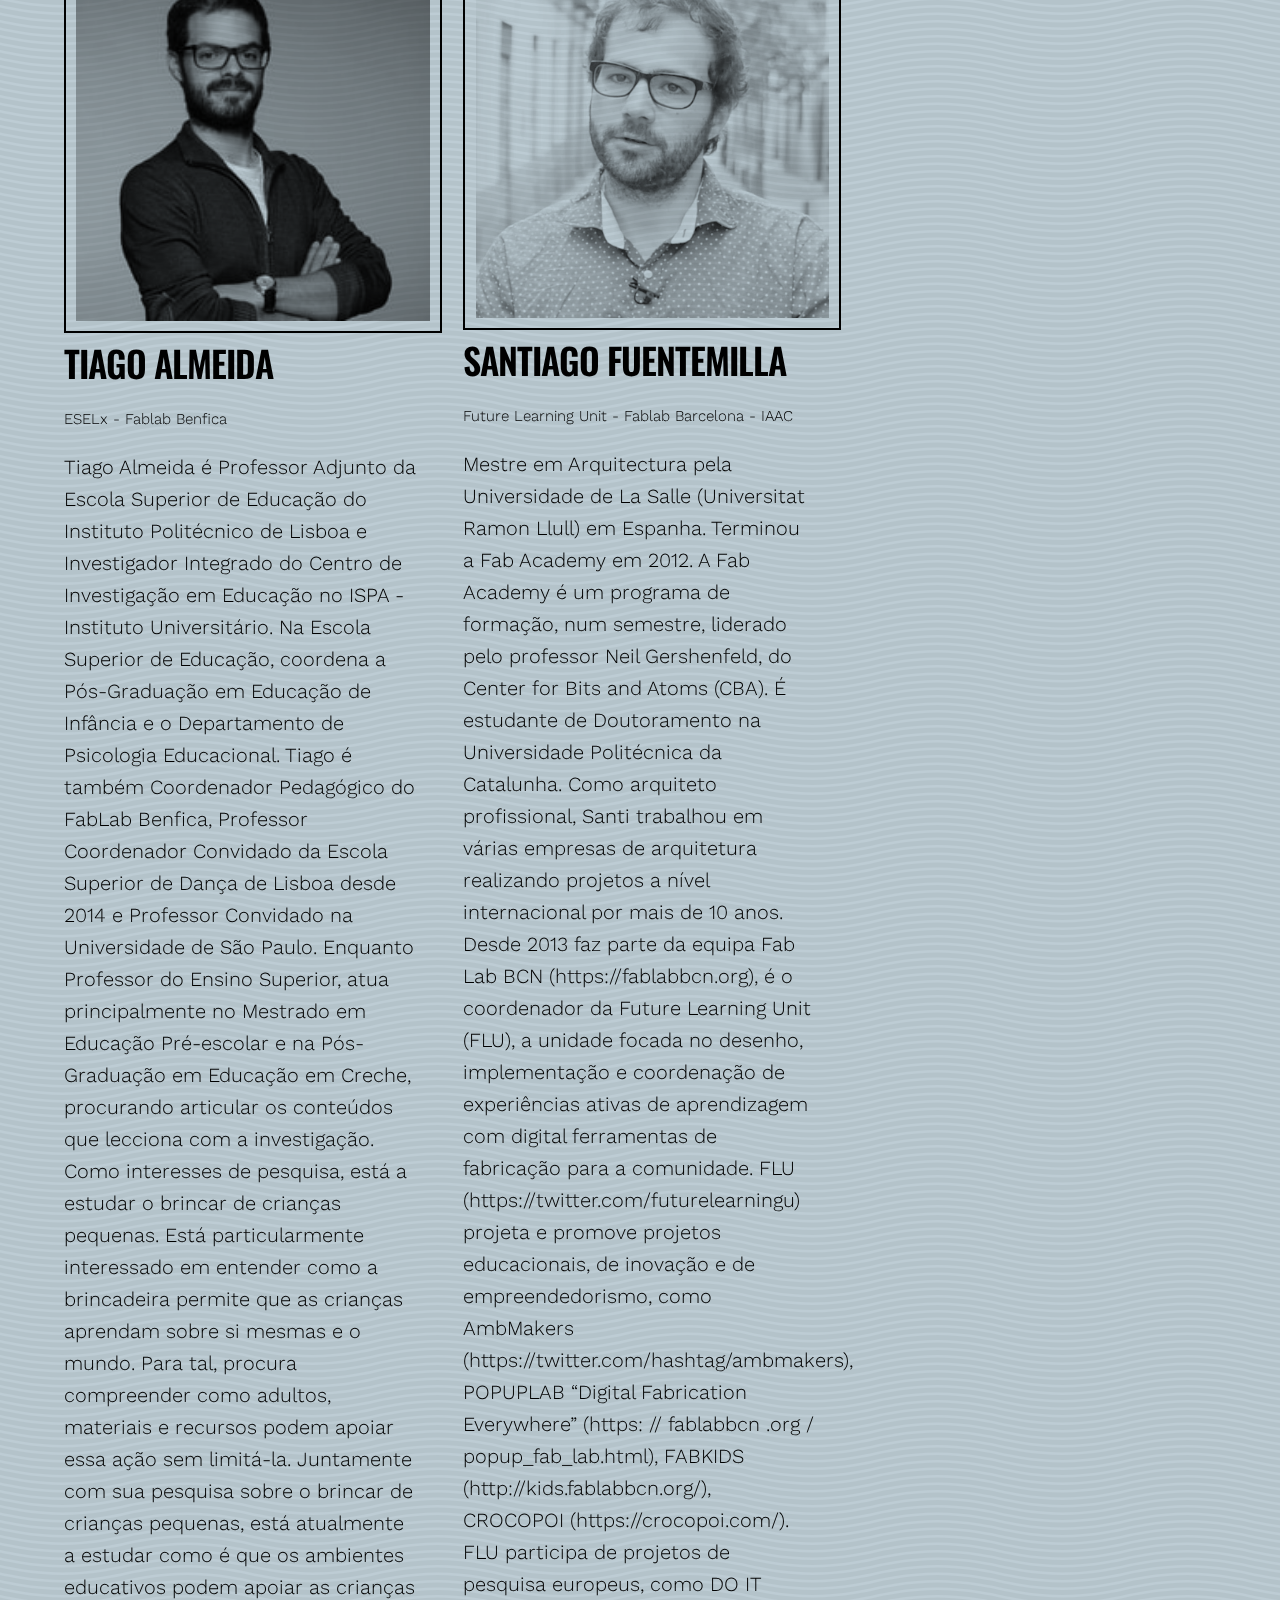
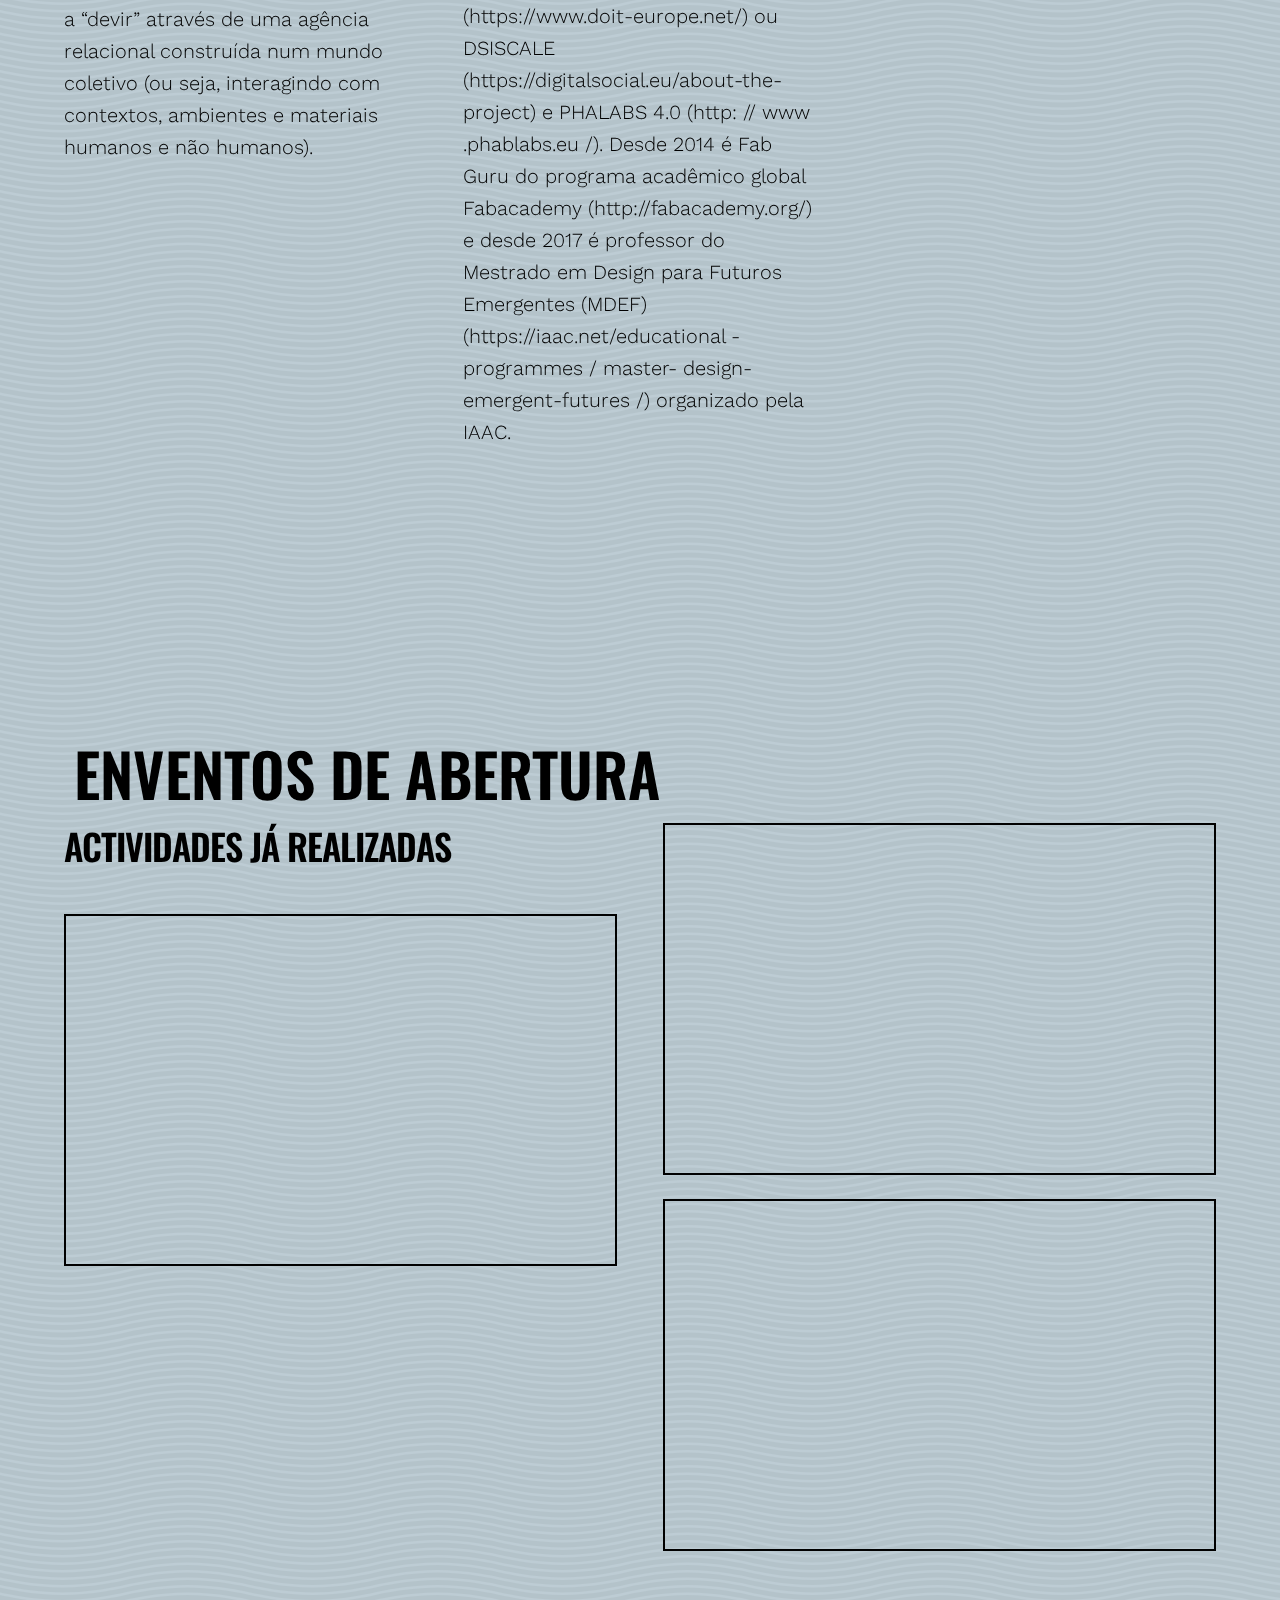
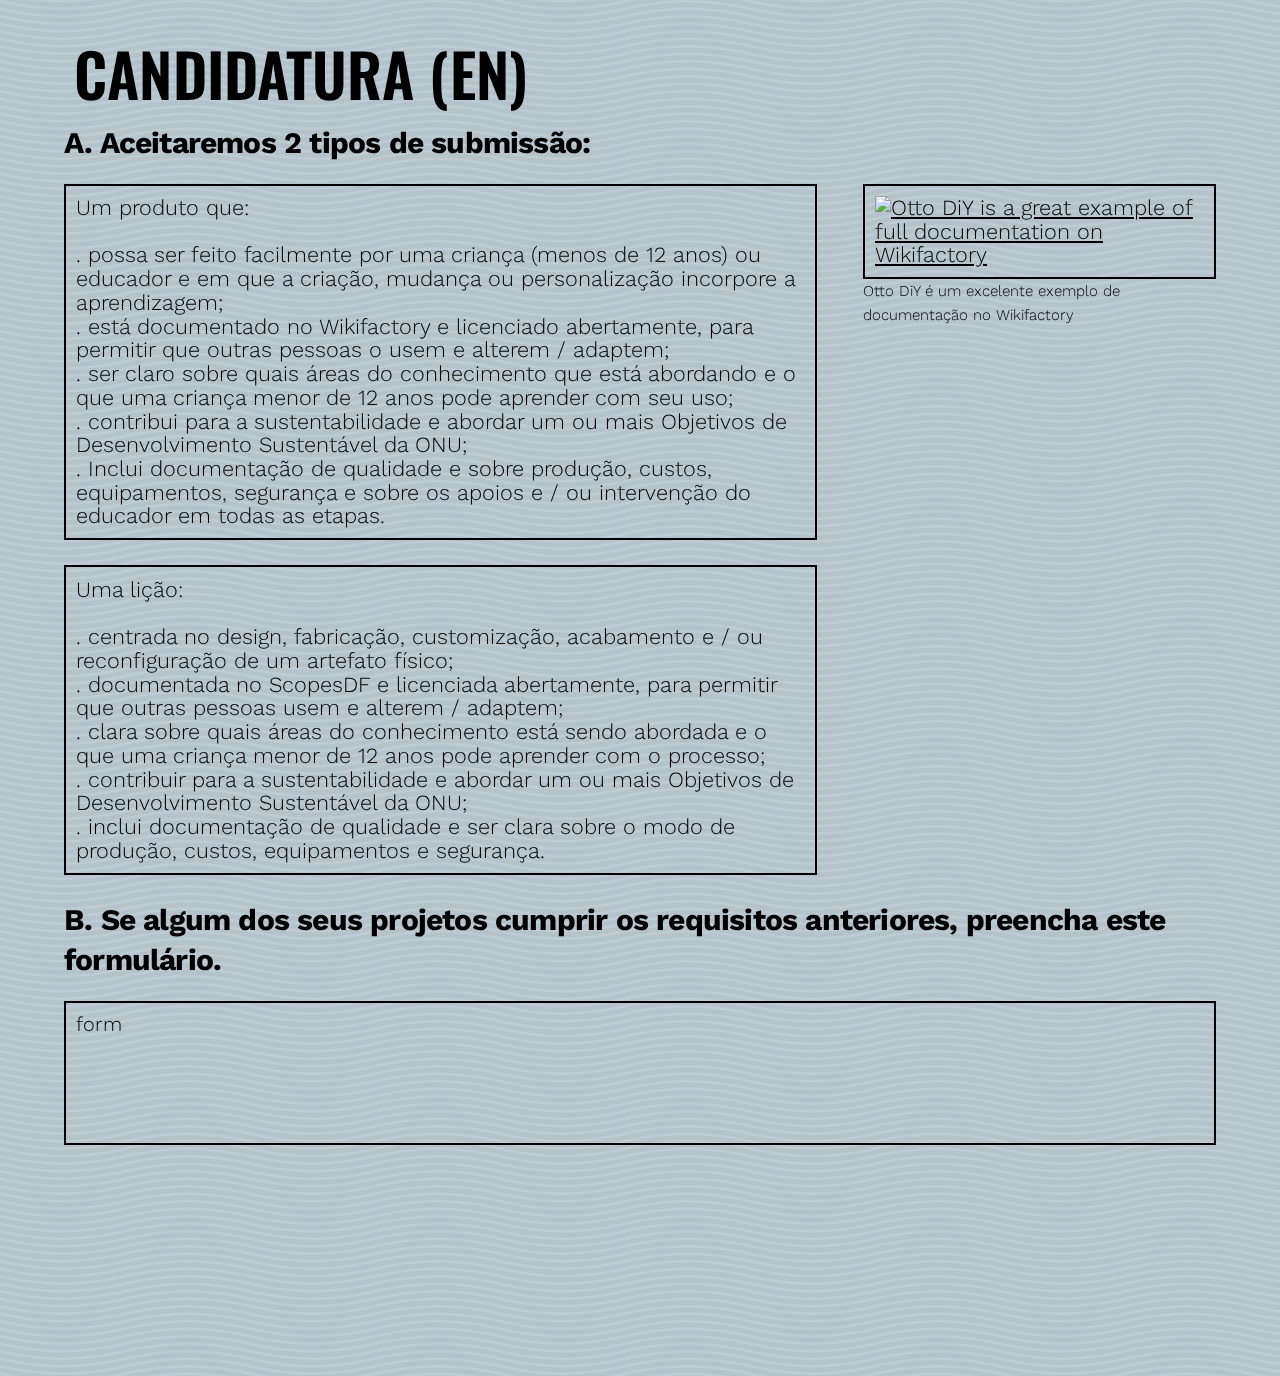
==== commit 3df0e59f: "last call" ====
--- a/indexPT.html
+++ b/indexPT.html
@@ -138,7 +138,7 @@
 
           </p>
           <p class="boxed" style="font-size: 3.5rem; line-height: 3.7rem;">
-            <a href="#challenge"><s>Call Aberta até 15 de Setembro de 2020</s><br><strong>Call Aberta até 11 de Outubro de 2020</strong></a>
+            <a href="#challenge"><s>Call Aberta até 15 de Setembro de 2020<br><strong>Call Aberta até 11 de Outubro de 2020</s><br>ÚLTIMA CHAMADA 15 DE OUTUBRO!!!!</strong></a>
           </h4>
         </div>
       </div>
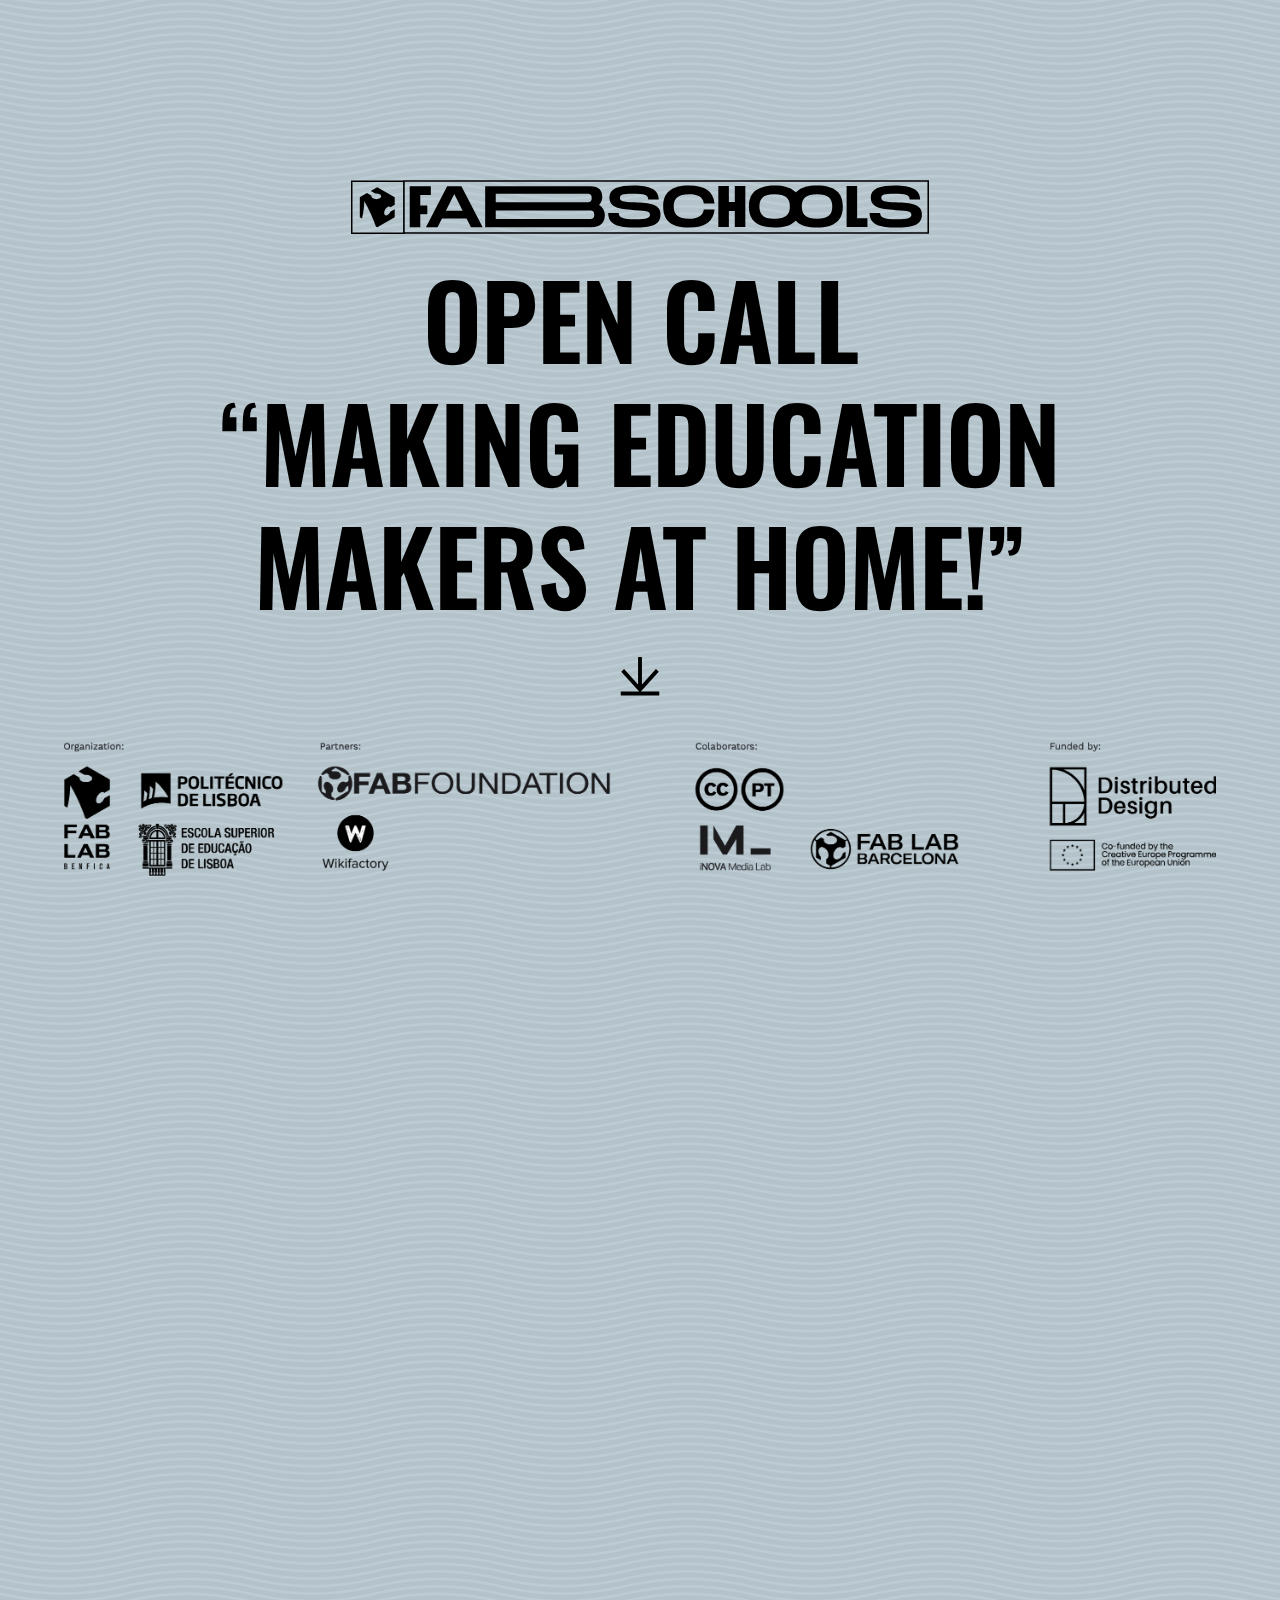
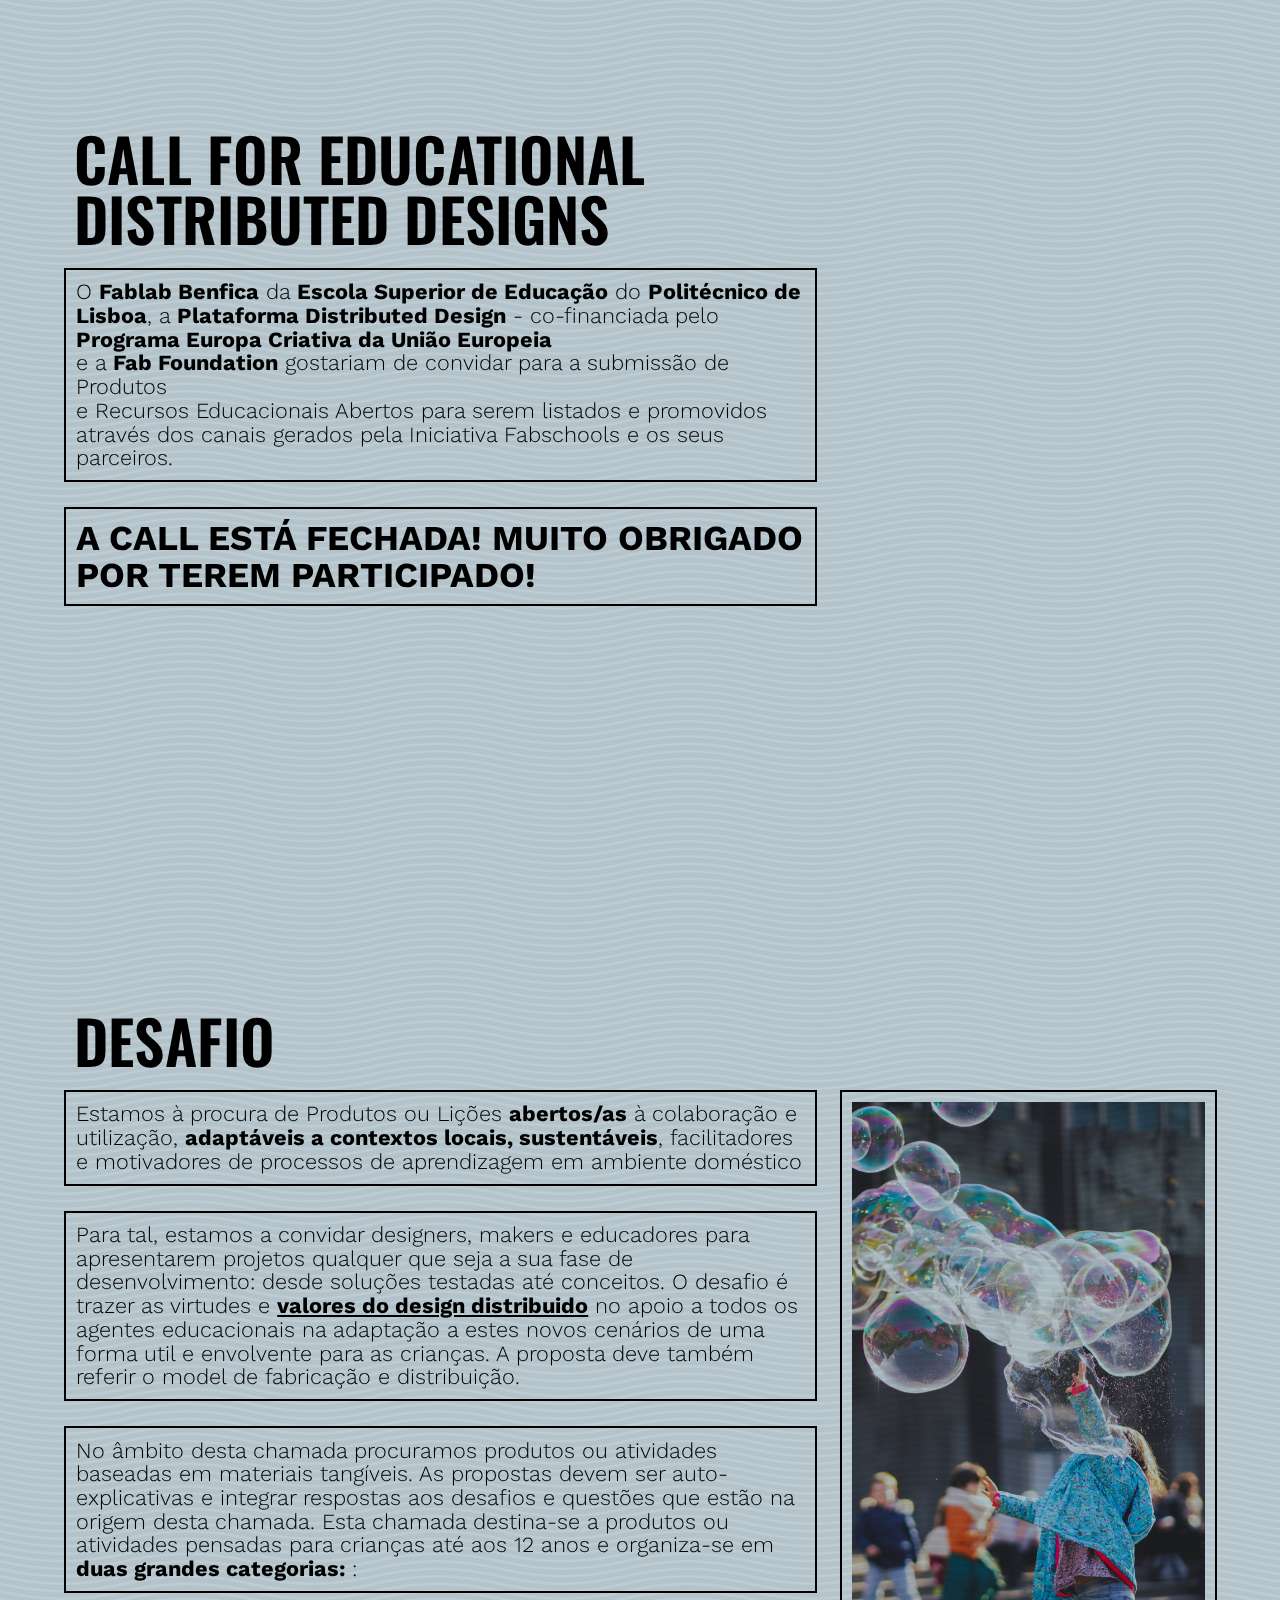
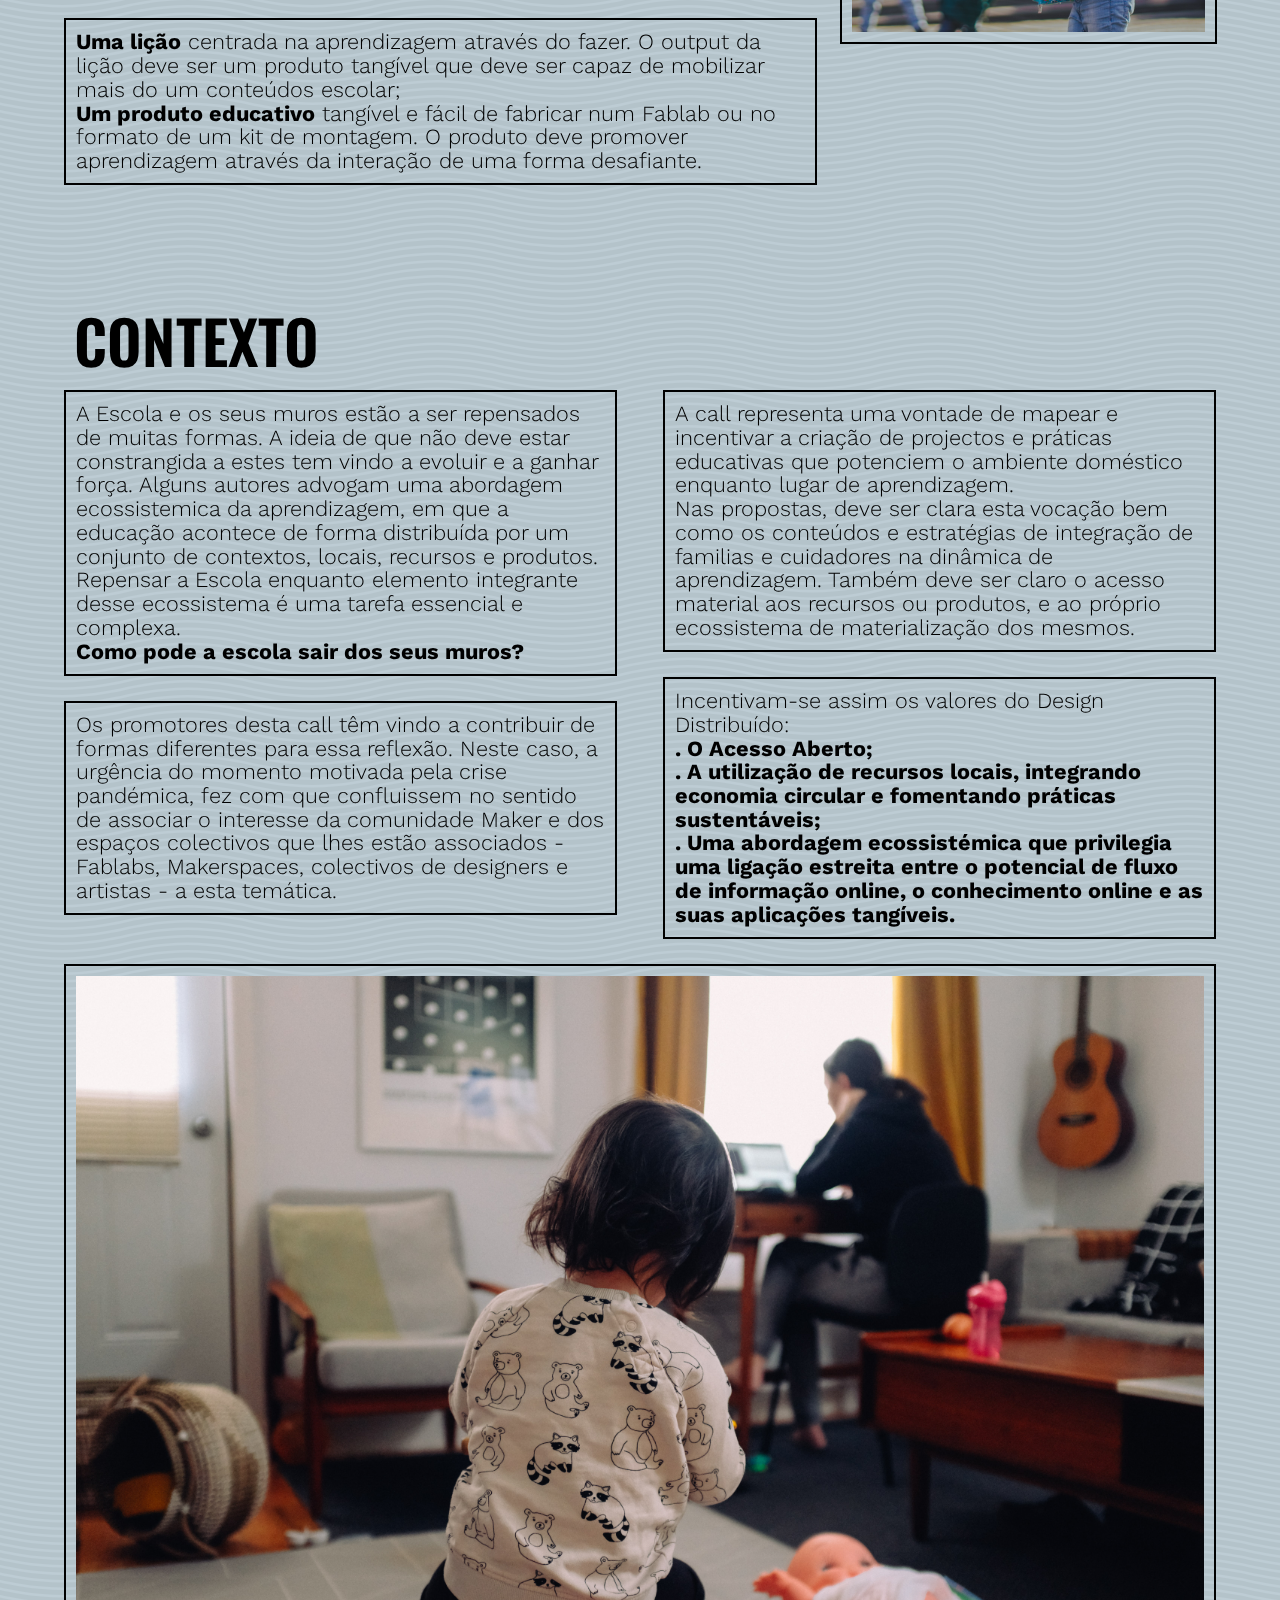
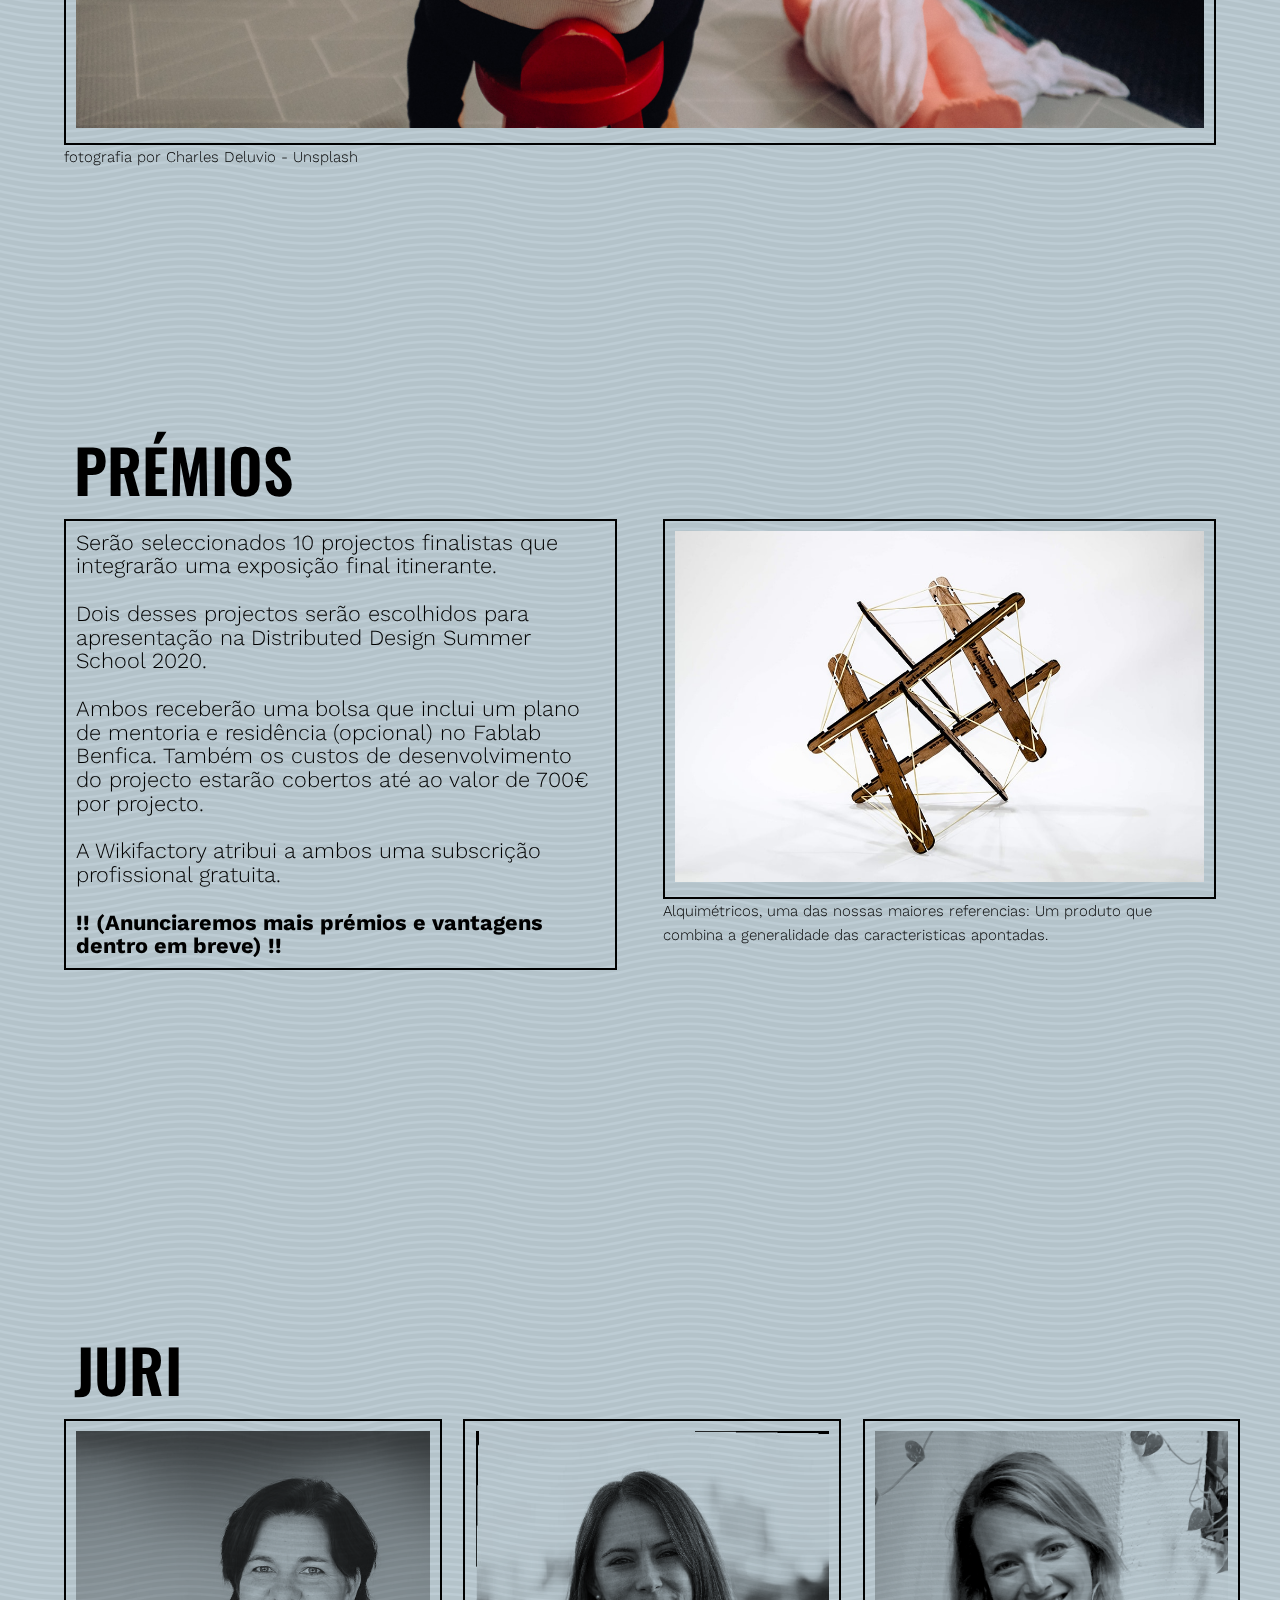
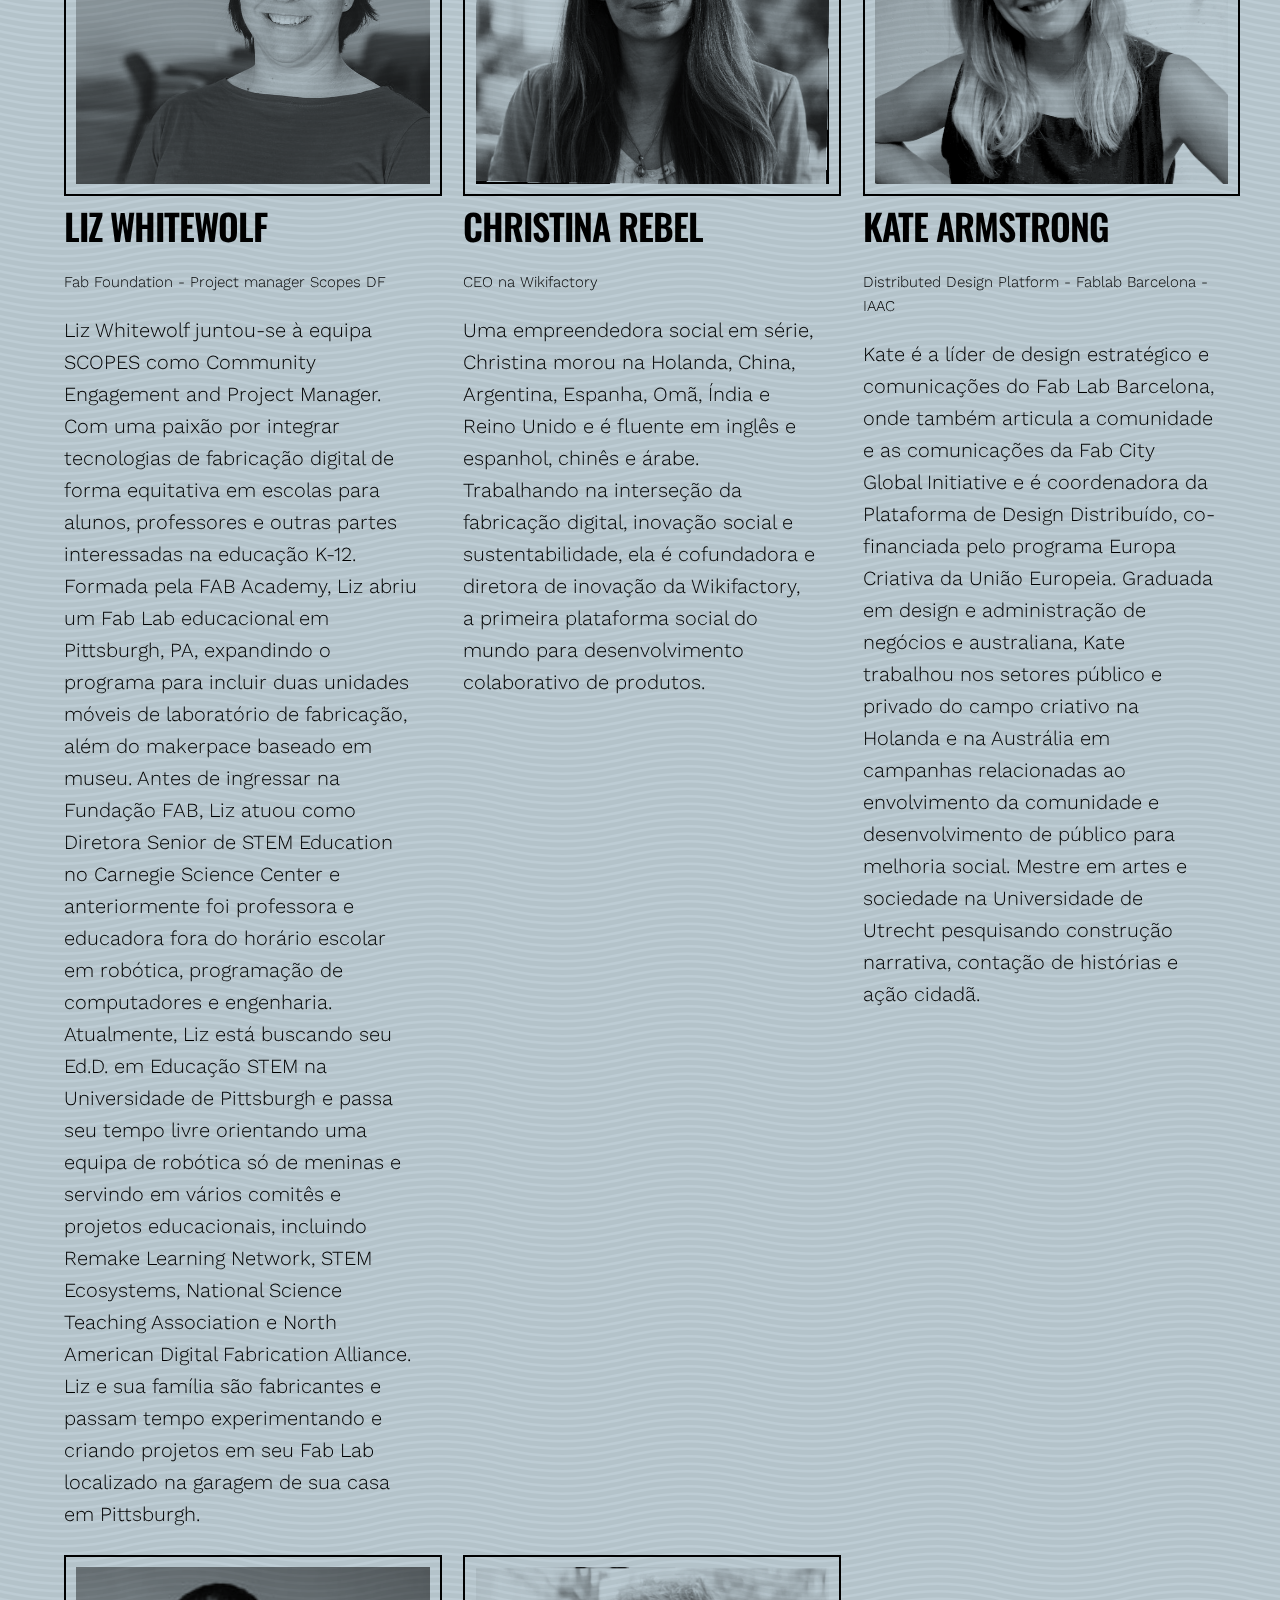
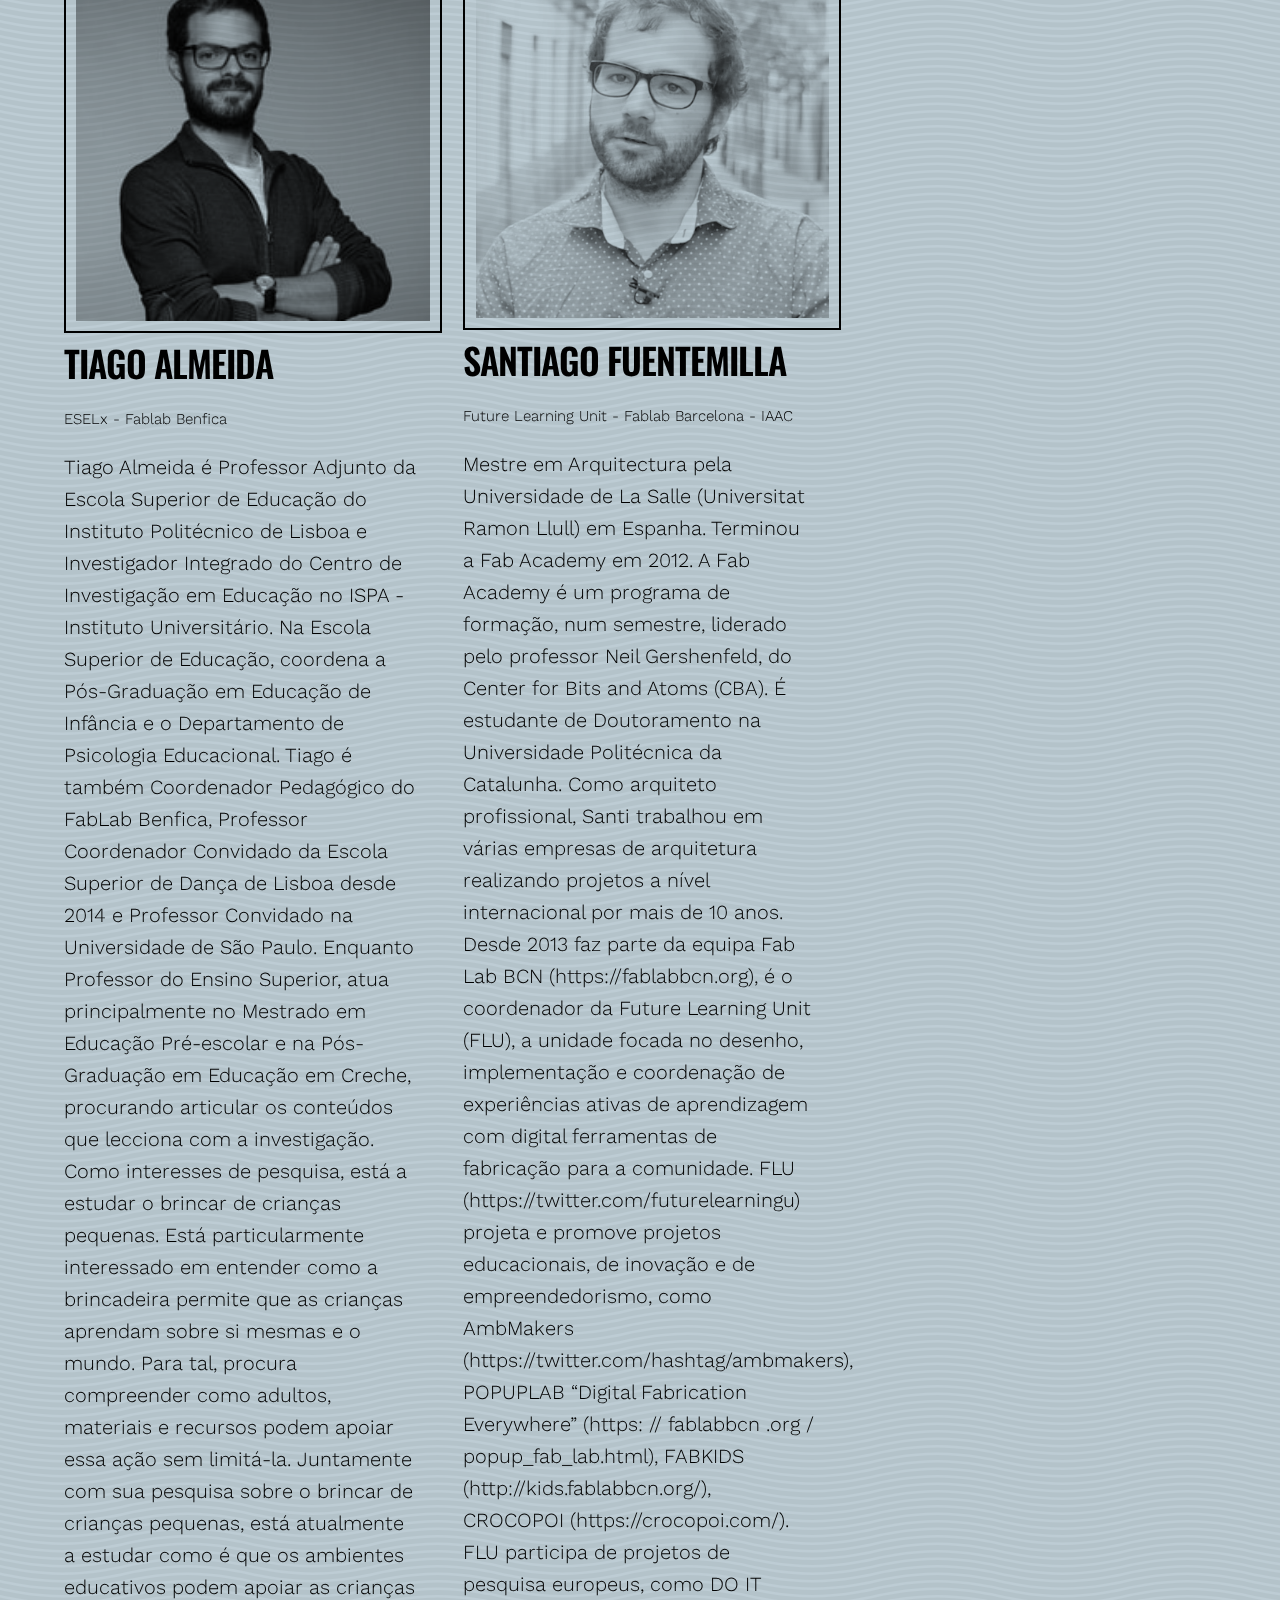
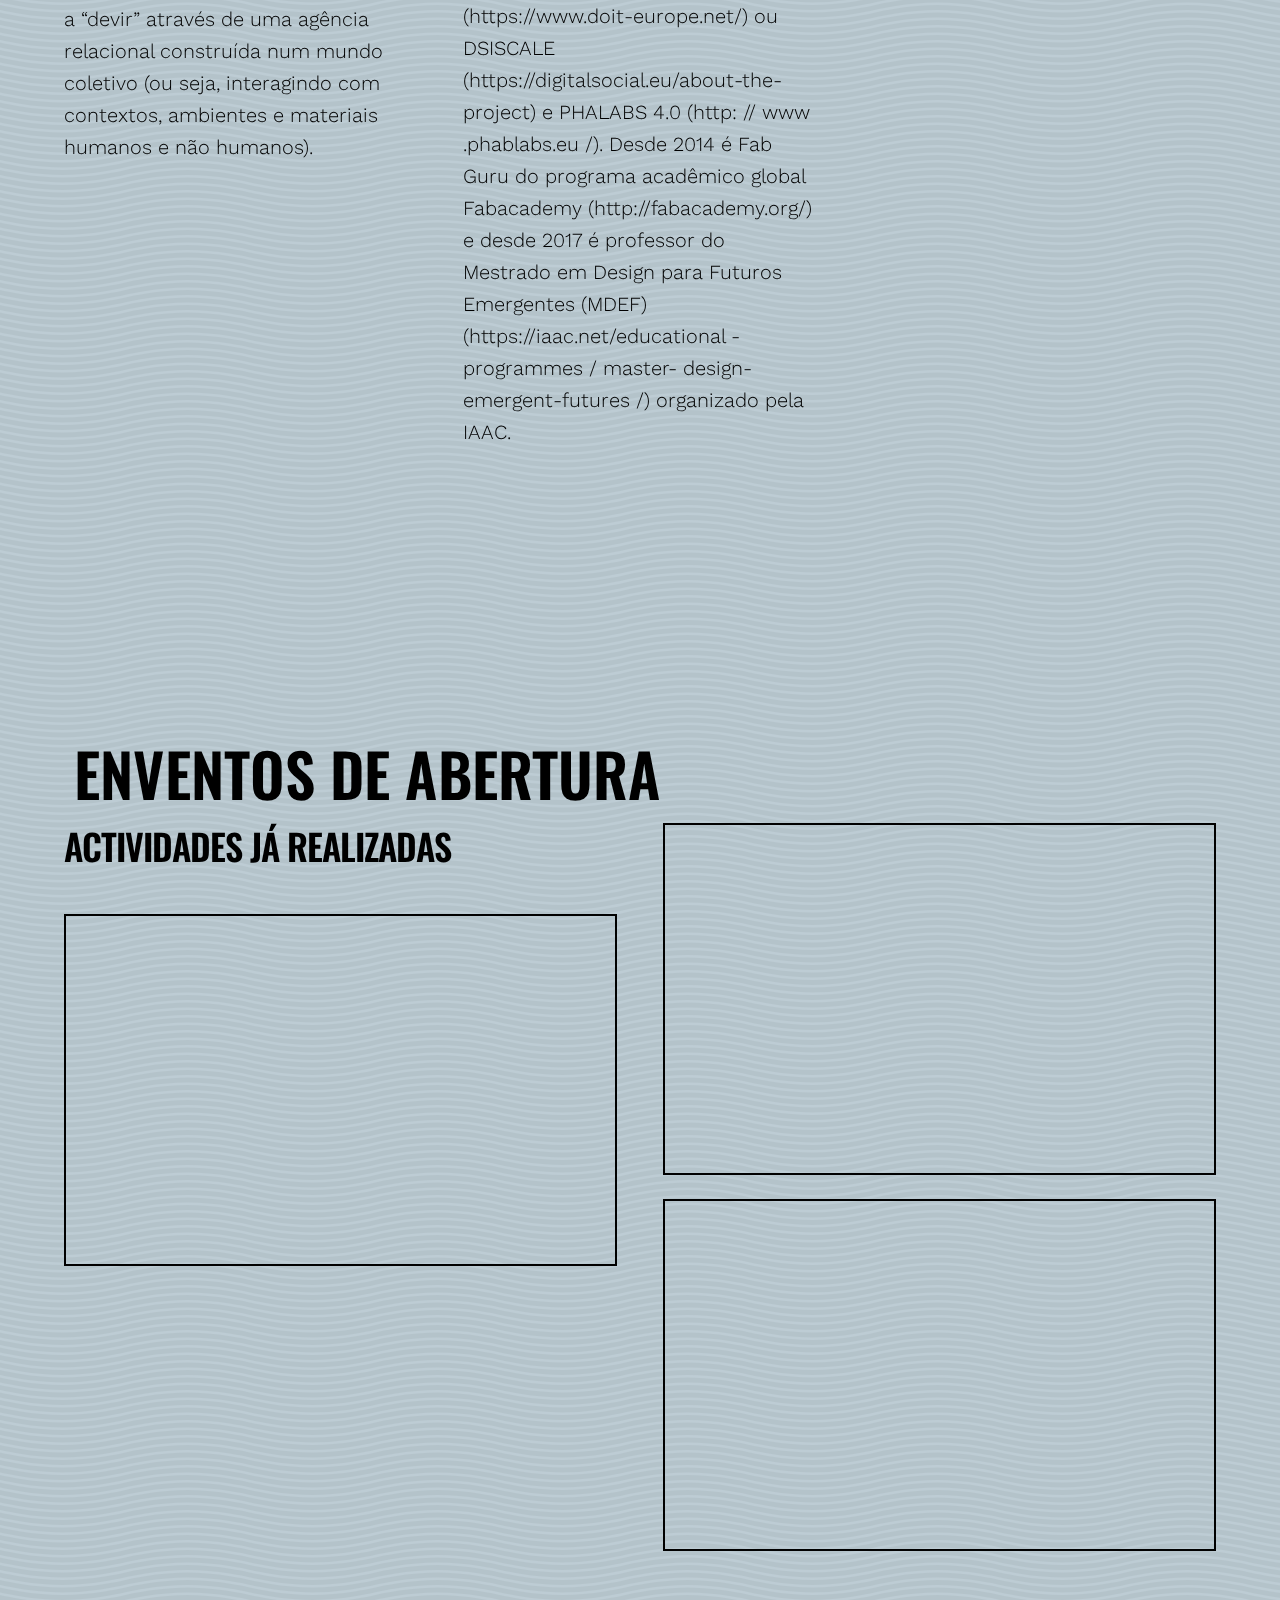
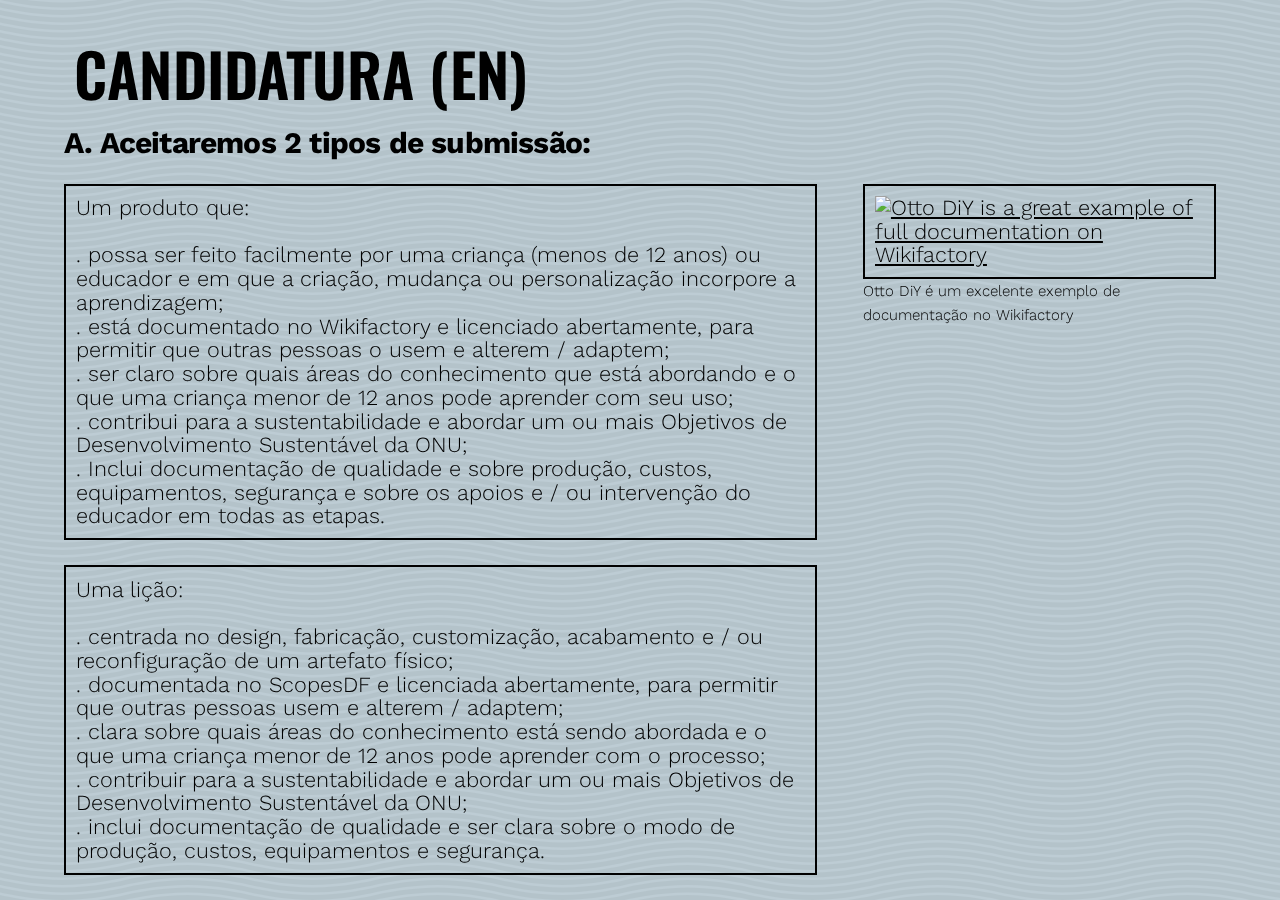
==== commit 24cda3df: "fechou call" ====
--- a/indexPT.html
+++ b/indexPT.html
@@ -114,7 +114,7 @@
           <li class="navbar-item navbar-link">|</li>
           <li class="navbar-item"><a class="navbar-link" href="#calendar">Calendário</a></li>
           <li class="navbar-item navbar-link">|</li>
-          <li class="navbar-item"><a class="navbar-link" href="#submit">Candidatura</a></li>
+          <li class="navbar-item"><a class="navbar-link" href="#"><s>Candidatura</s></a></li>
           <li class="navbar-item navbar-link">|</li>
           <li class="navbar-item"><a class="navbar-link" href="mailto:fablabbenfica@eselx.ipl.pt">Contacto</a></li>
           <li class="navbar-item navbar-link">|</li>
@@ -138,7 +138,7 @@
 
           </p>
           <p class="boxed" style="font-size: 3.5rem; line-height: 3.7rem;">
-            <a href="#challenge"><s>Call Aberta até 15 de Setembro de 2020<br><strong>Call Aberta até 11 de Outubro de 2020</s><br>ÚLTIMA CHAMADA 15 DE OUTUBRO!!!!</strong></a>
+            <strong>A CALL ESTÁ FECHADA! MUITO OBRIGADO POR TEREM PARTICIPADO!</strong>
           </h4>
         </div>
       </div>
@@ -369,15 +369,7 @@
           <caption>Otto DiY é um excelente exemplo de documentação no Wikifactory</caption>
         </div>
       </div>
-      <div class="row" style="margin-bottom: 20%">
-        <h4><strong>B. Se algum dos seus projetos cumprir os requisitos anteriores, preencha este formulário. </strong></h4>
-        <div id=typeform" class="boxed">
-          <p>form</p>
-          <br>
-          <br>
-          <br>
-        </div>
-      </div>
+
     </section>
 
 
